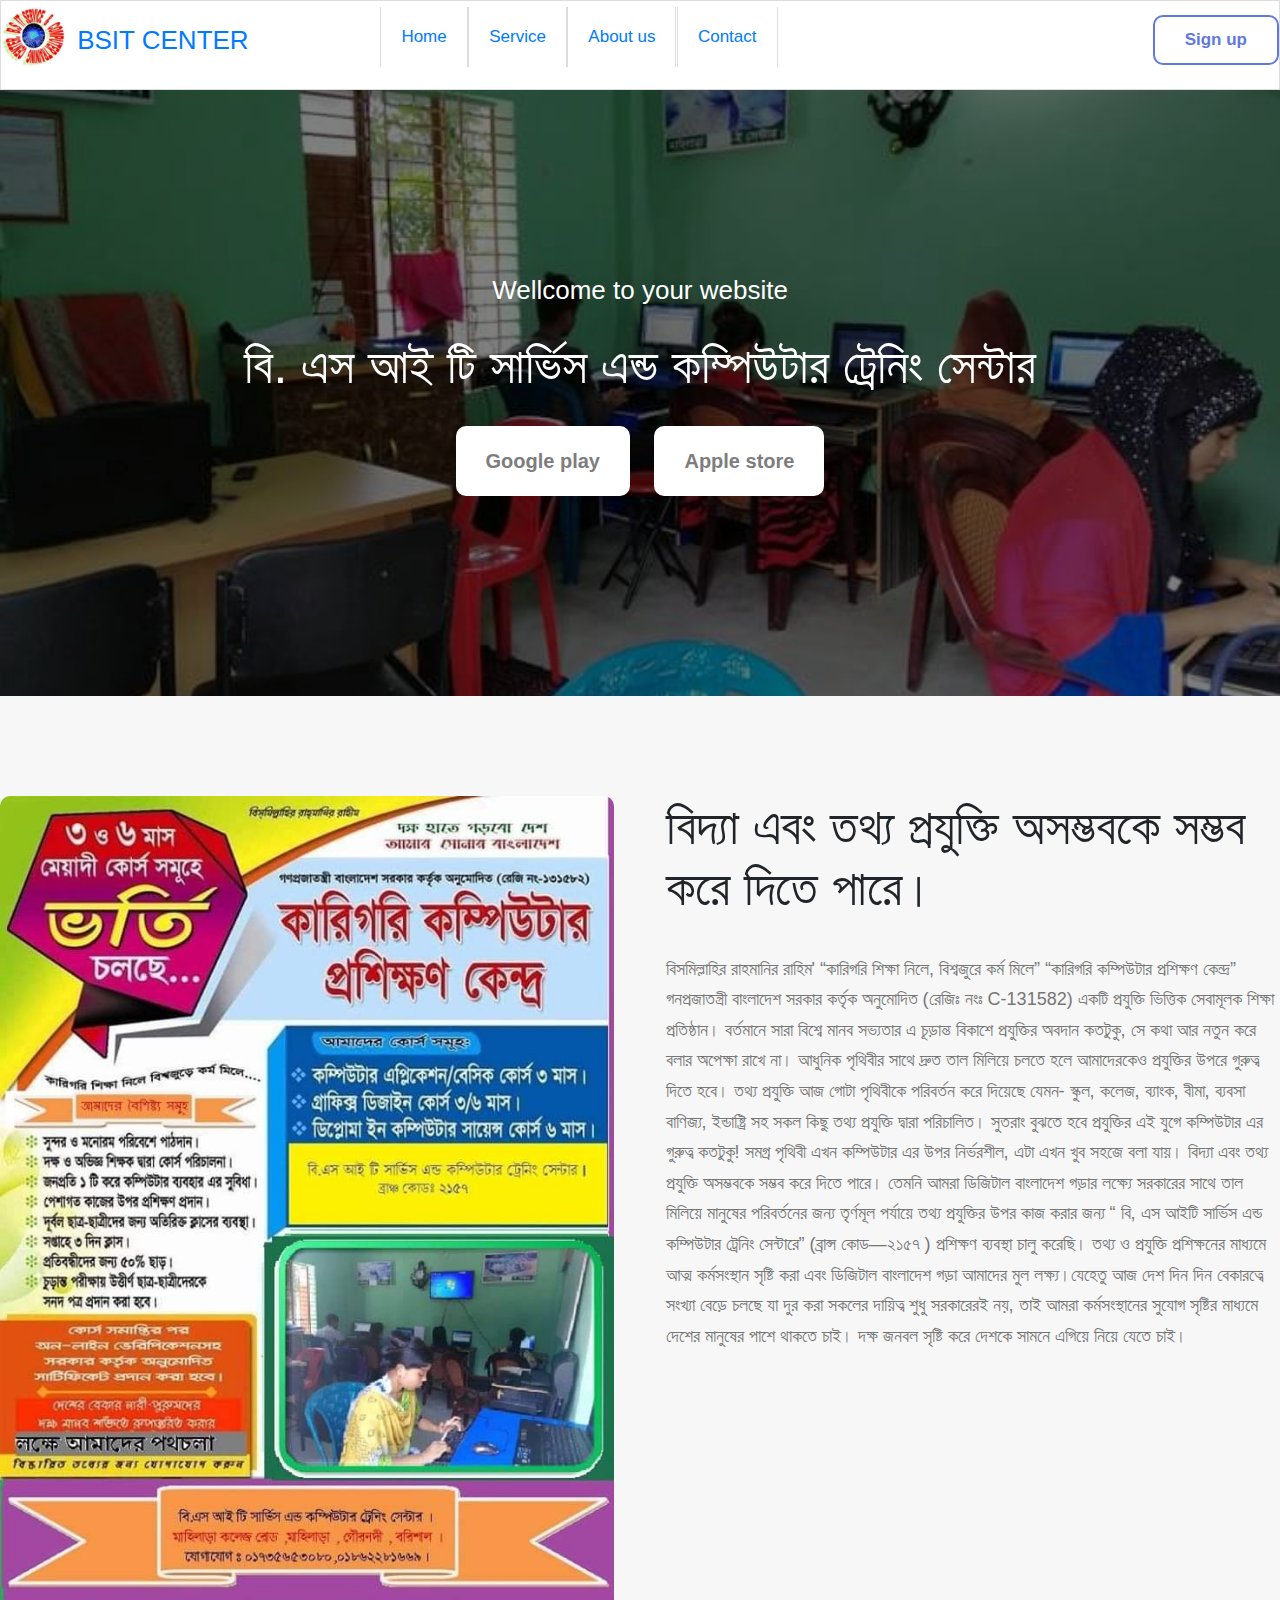
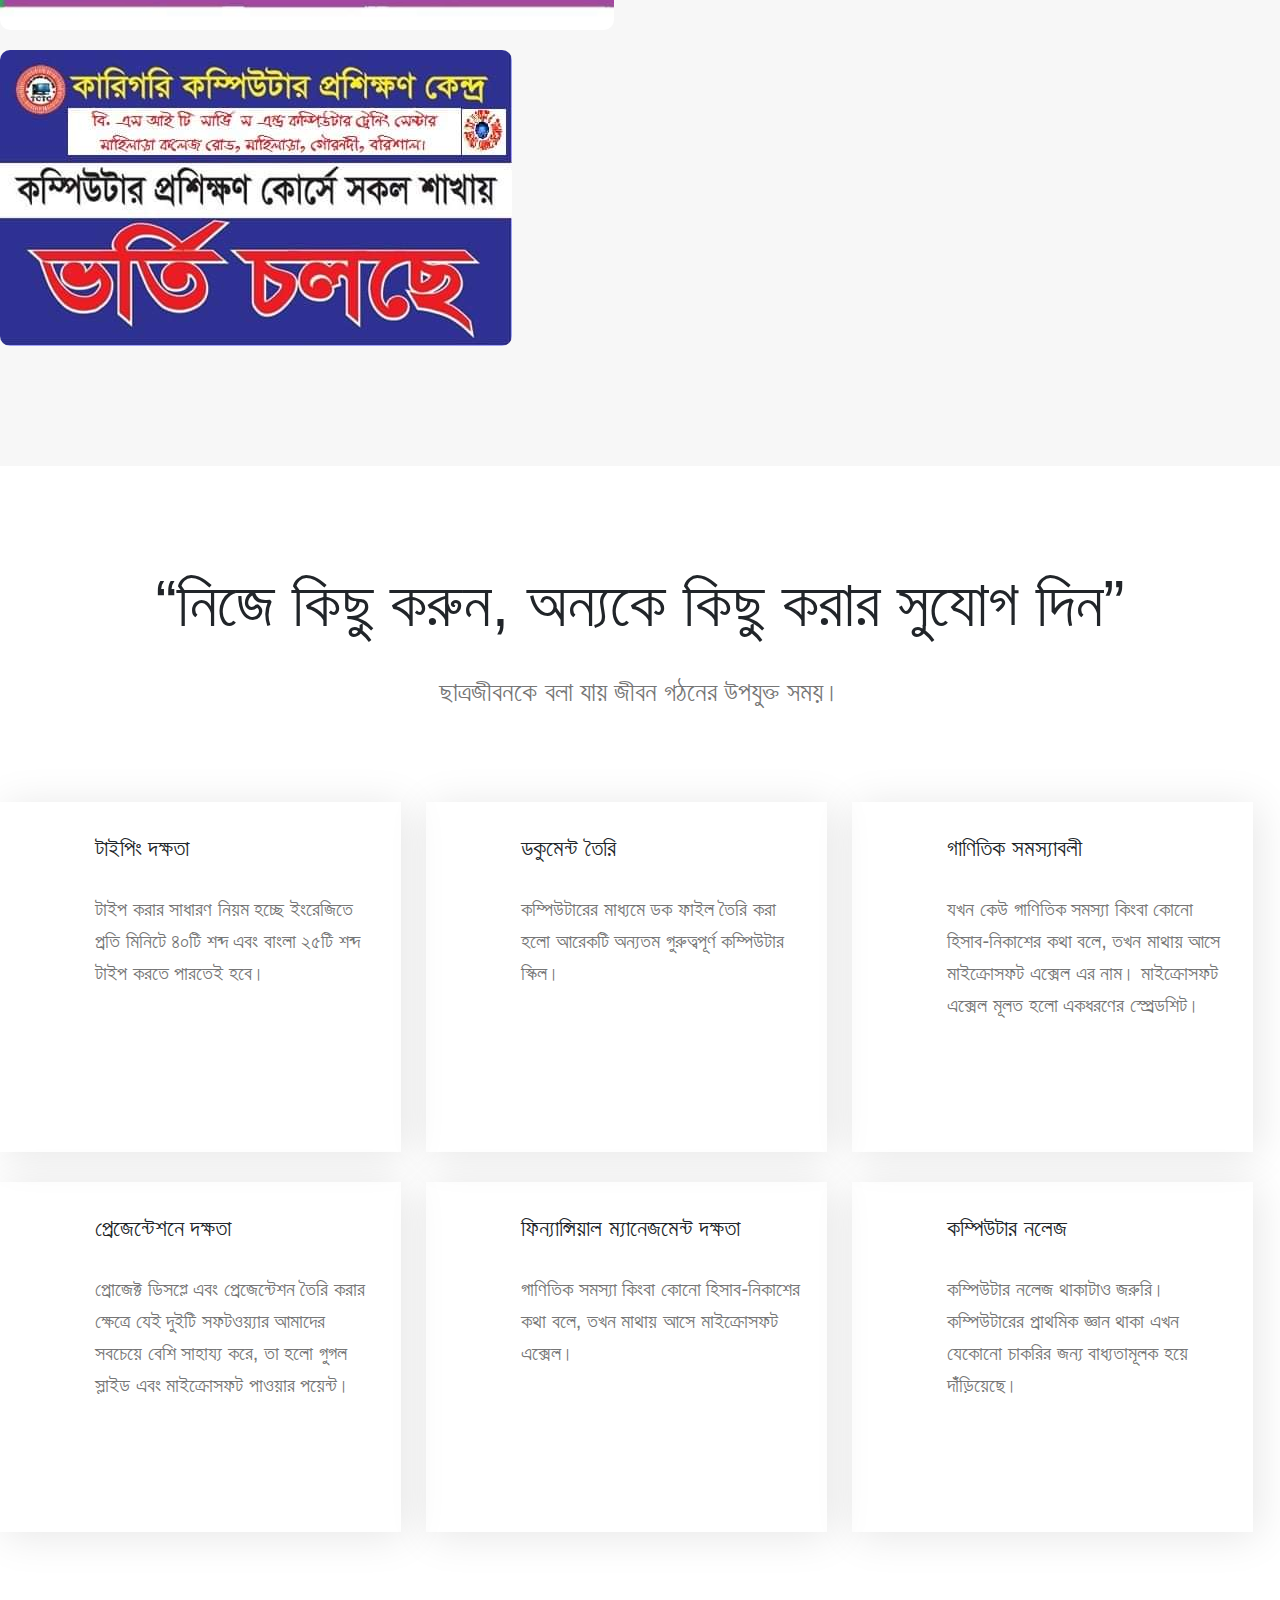
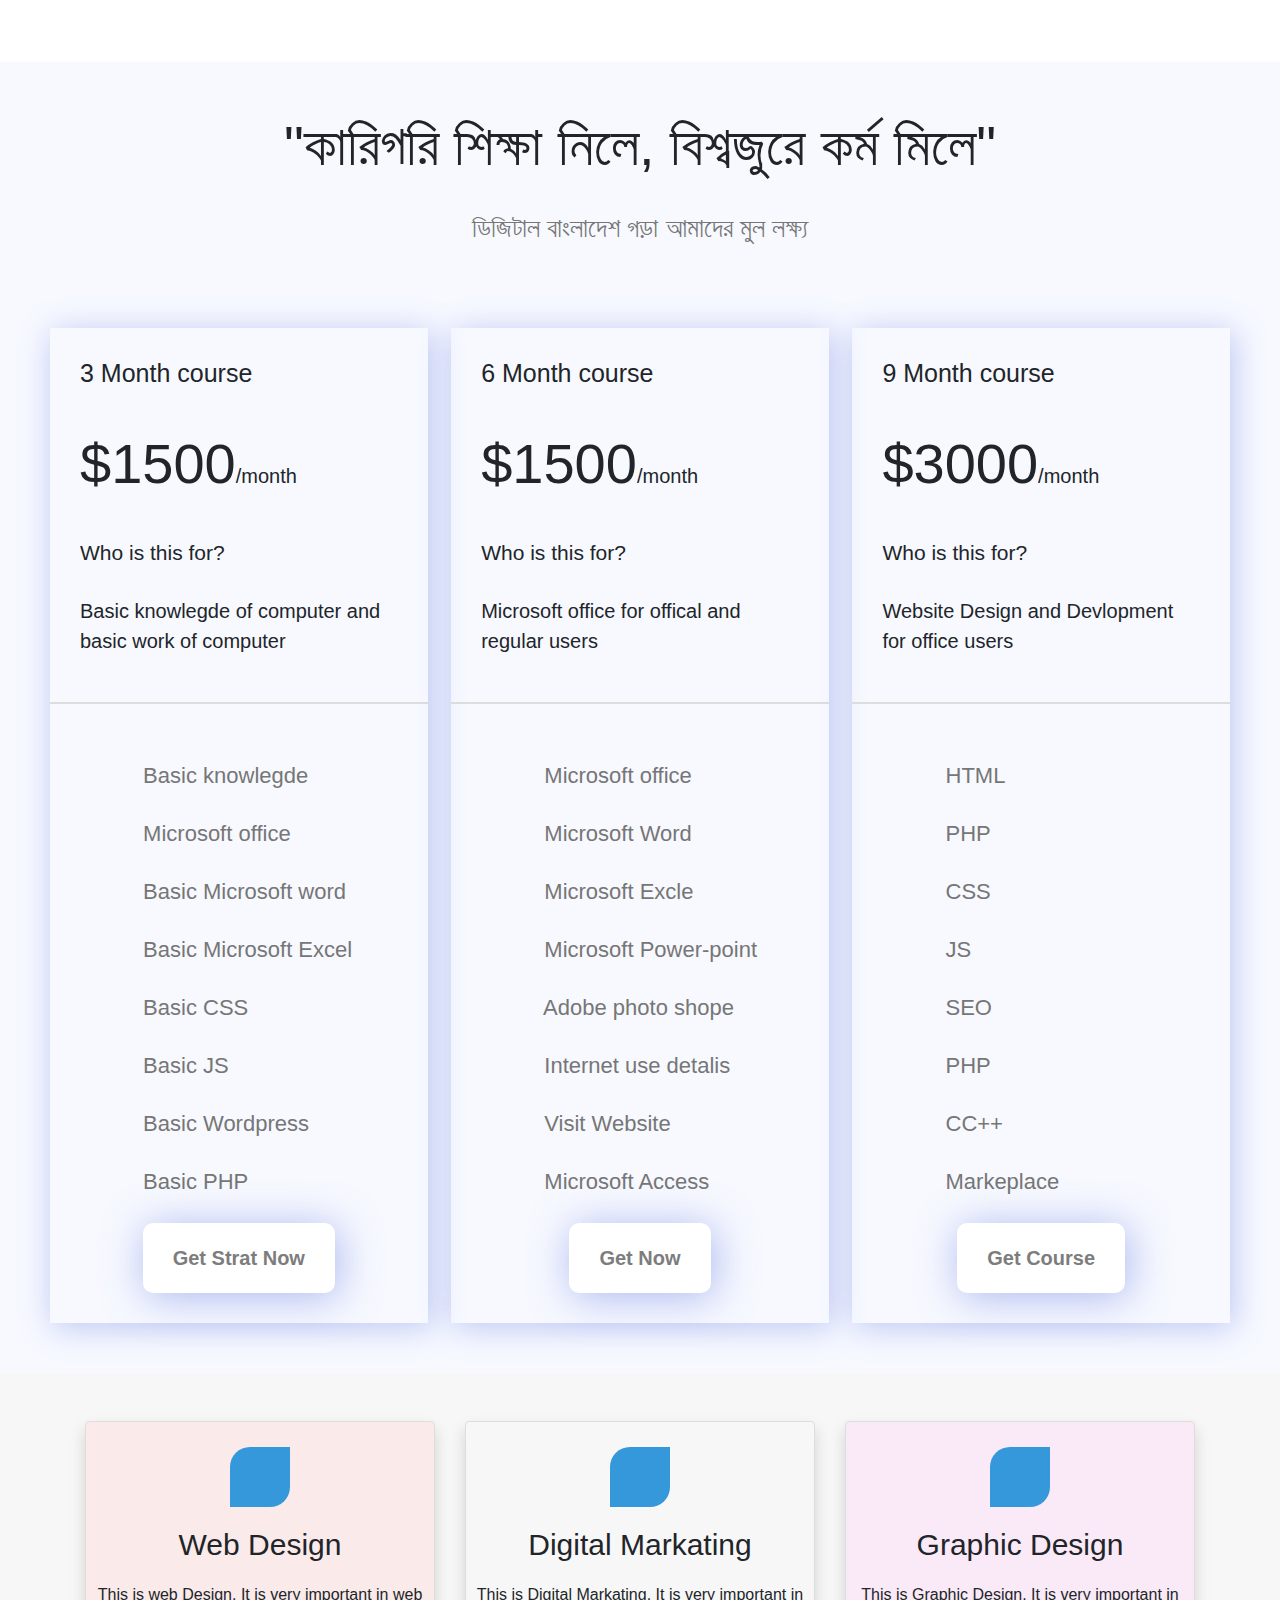
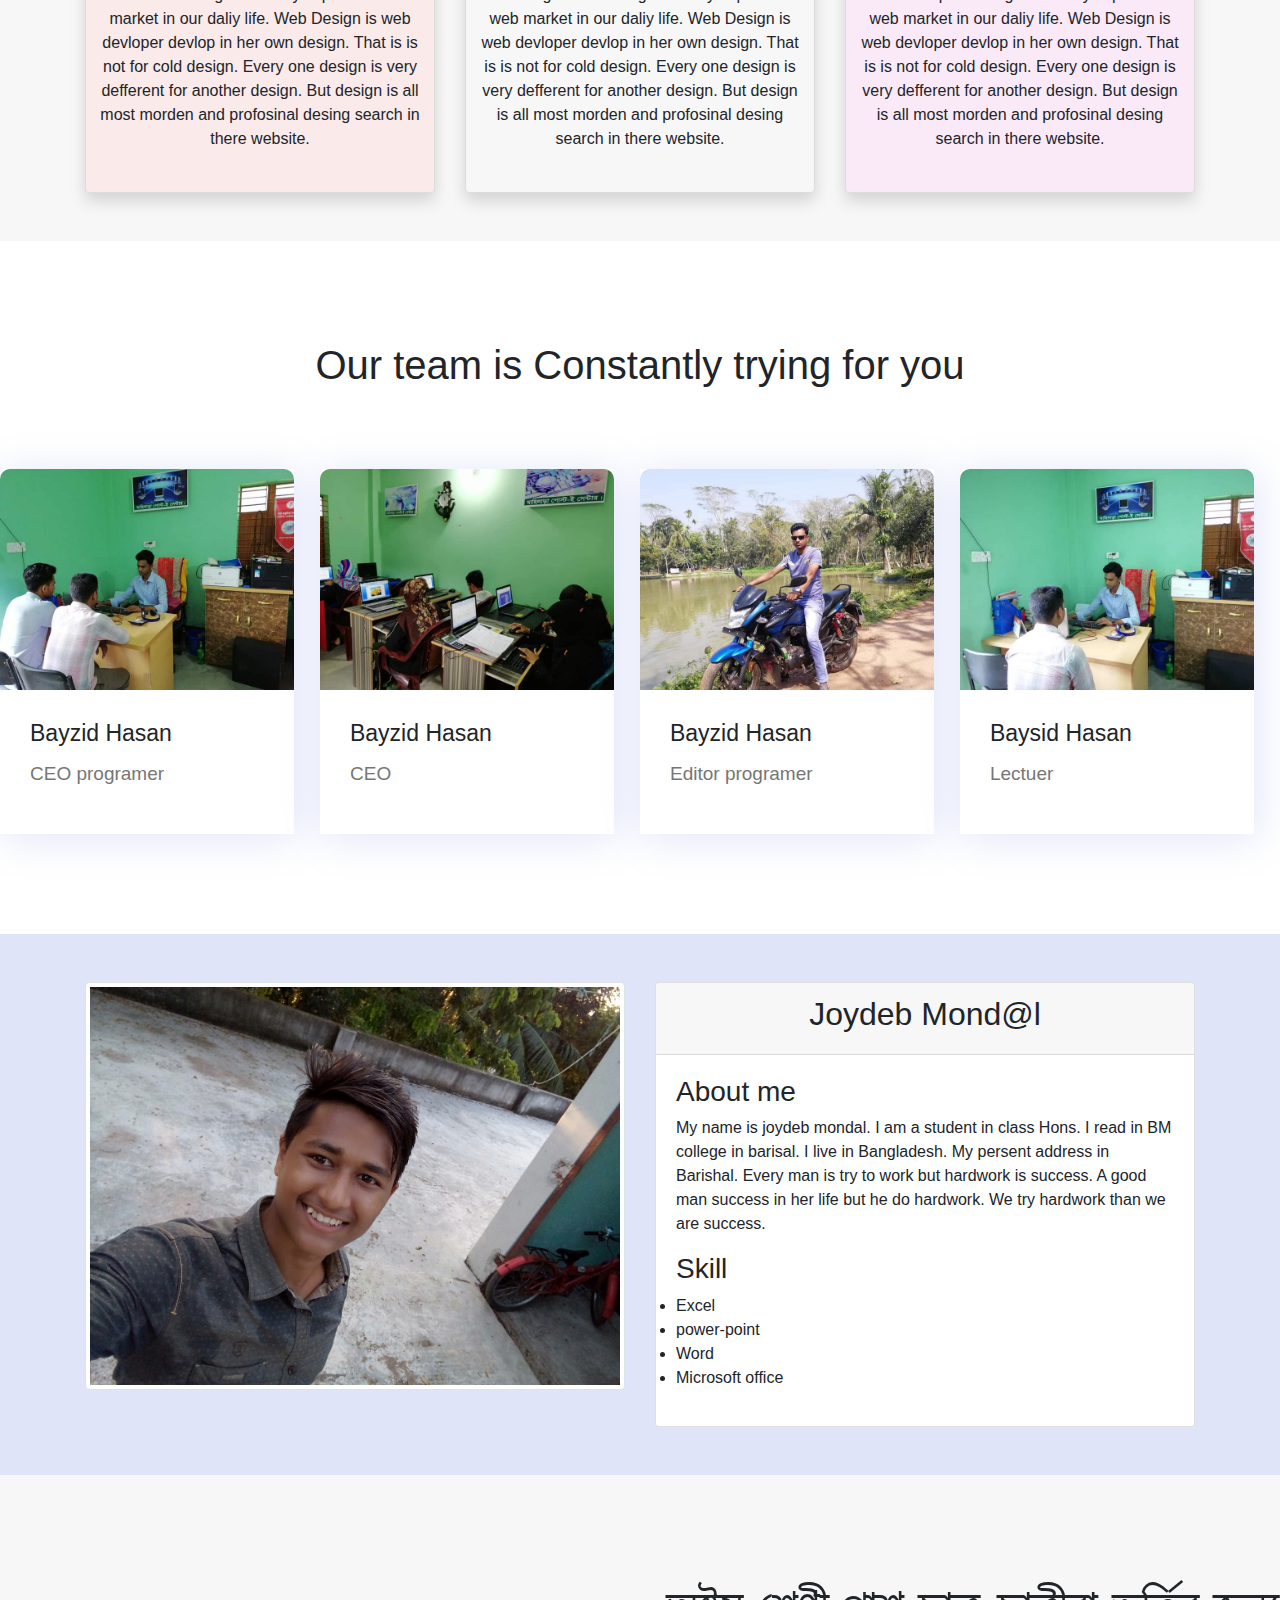
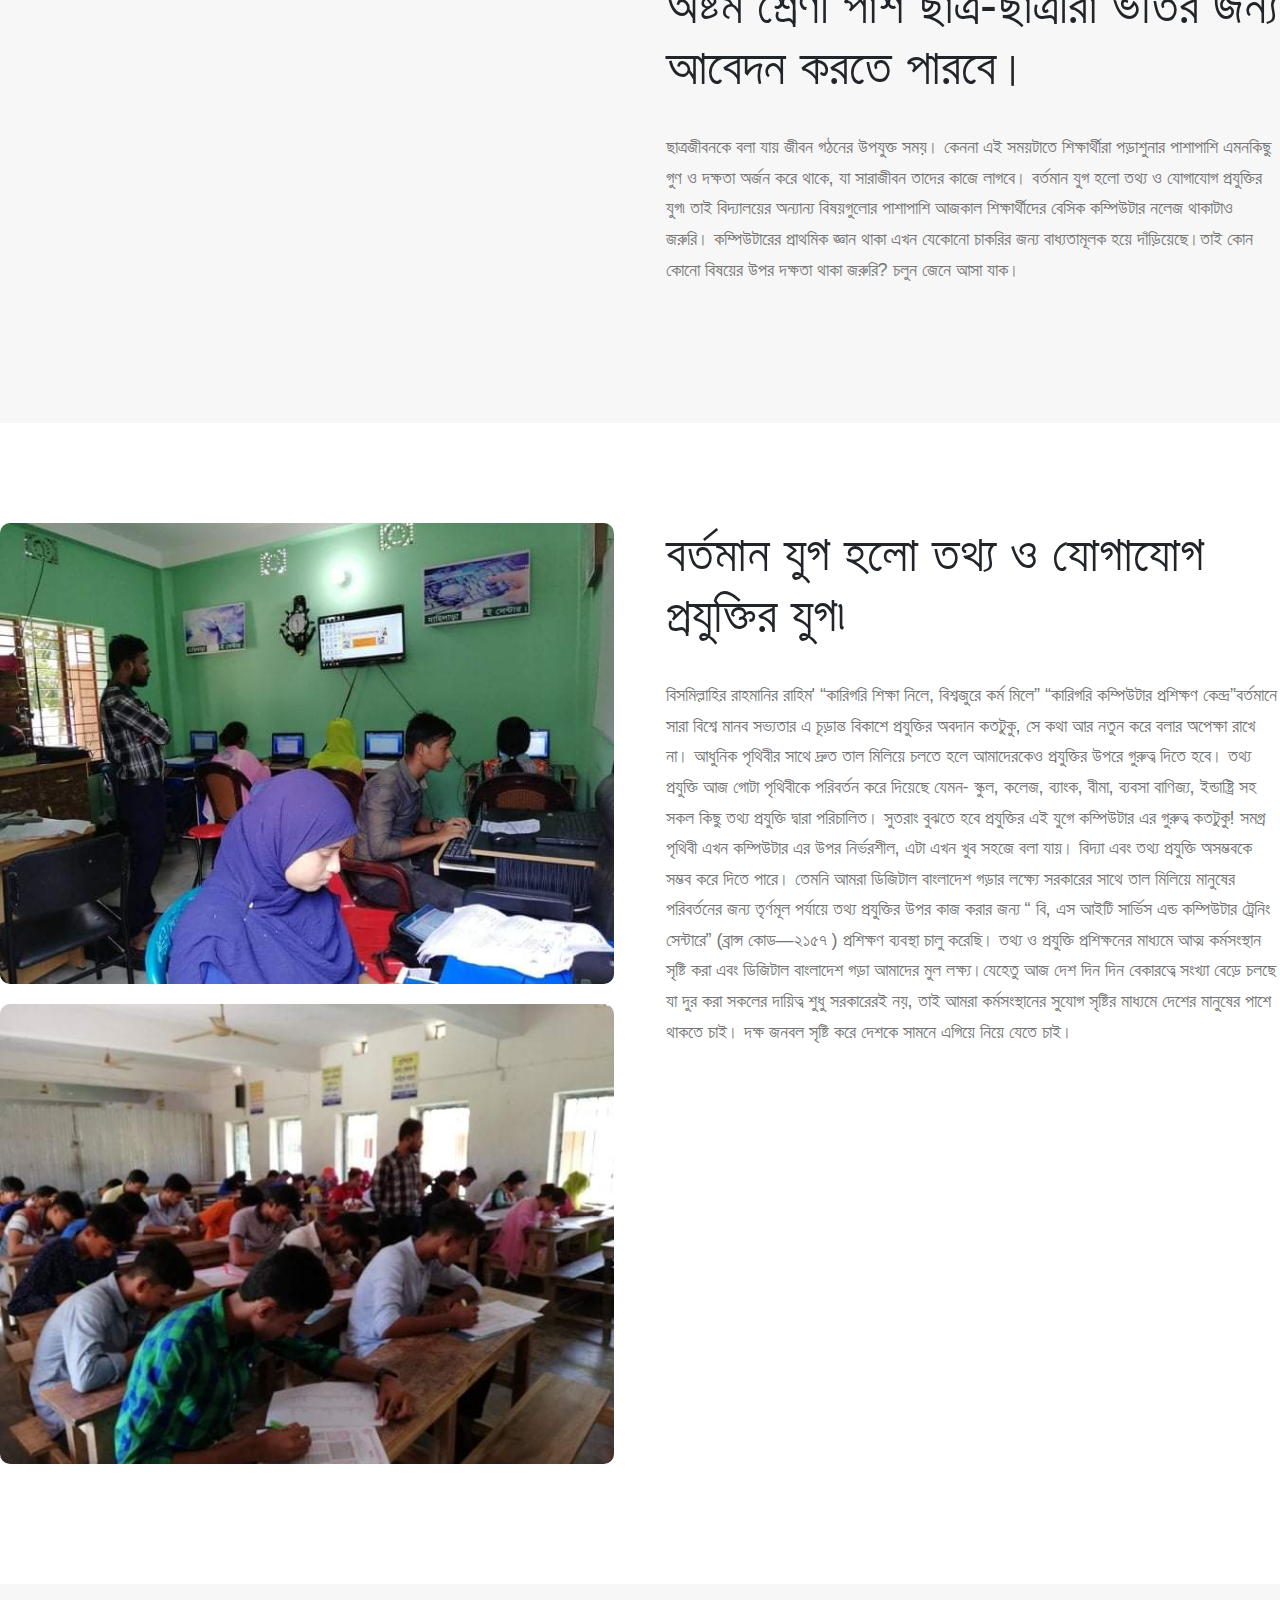
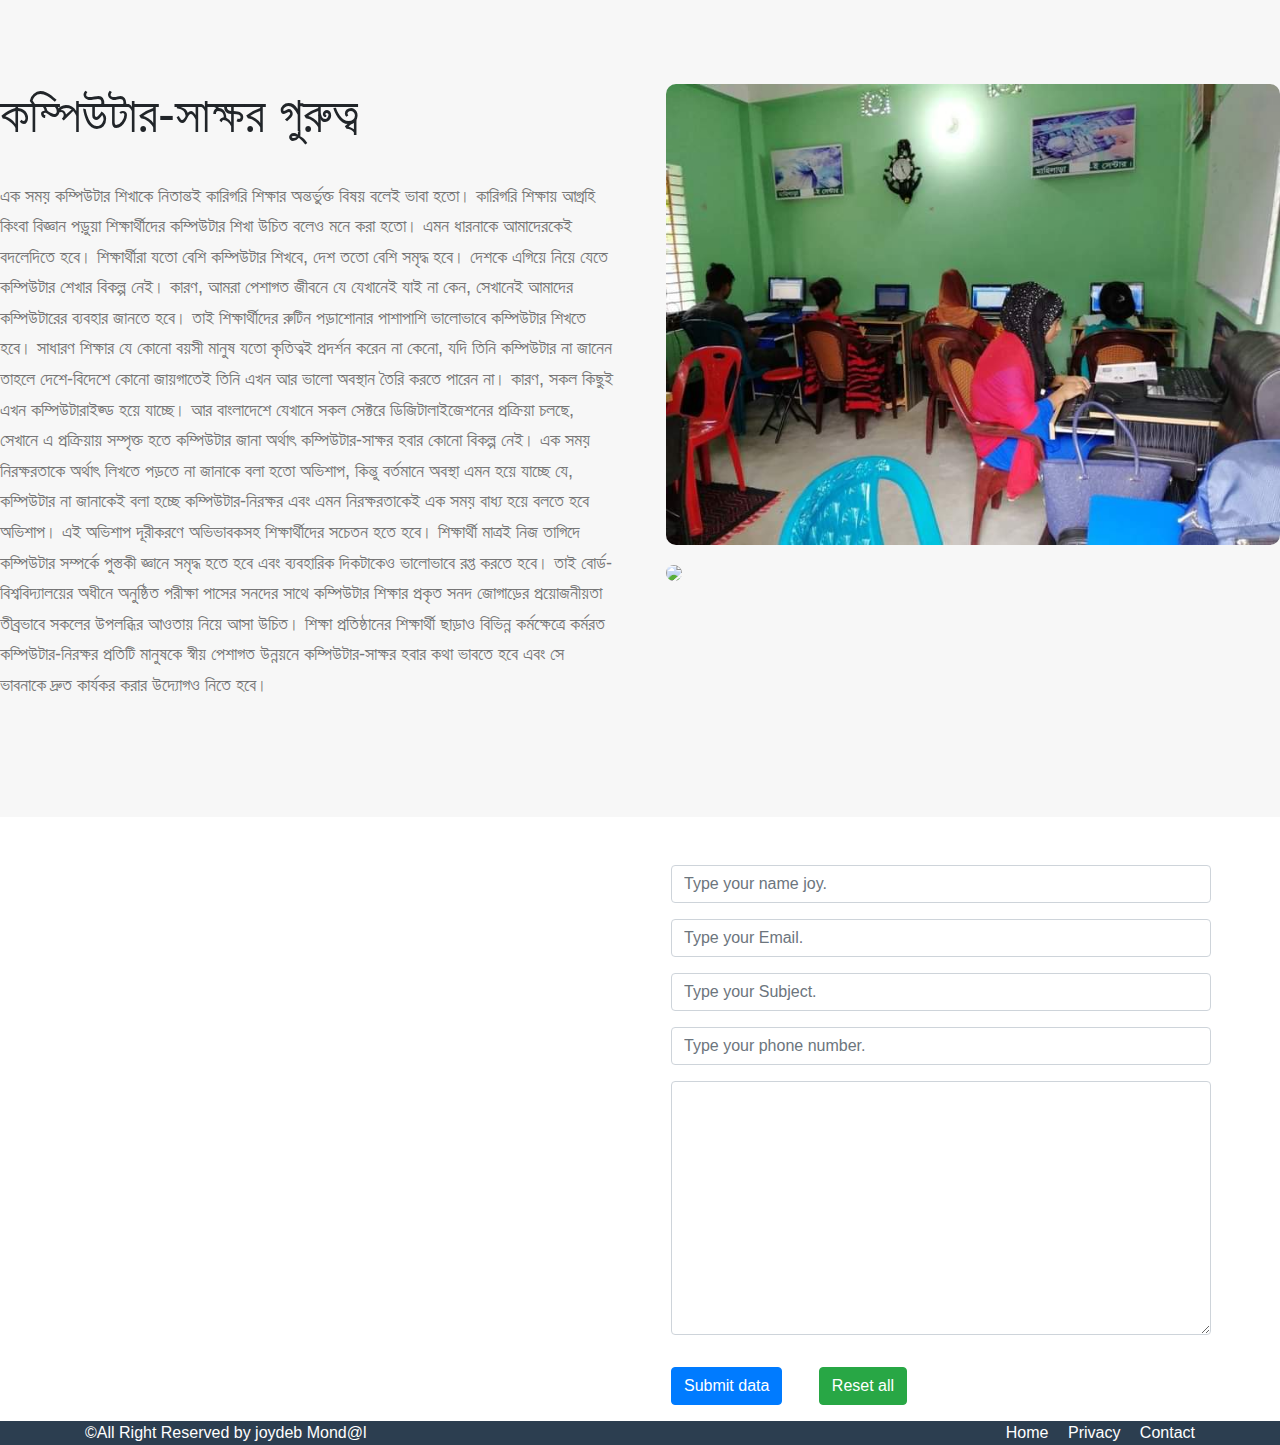
==== index.html @ 8ea5dabf "Add files via upload" ====
<!DOCTYPE html>
<html lang="en">
<head>
<meta charset="UTF-8">
<meta name="viewport" content="width=device-width, initial-scale=1.0">
<title>বি. এস আই টি সার্ভিস এন্ড কম্পিউটার ট্রেনিং সেন্টার</title>

<link rel="stylesheet" href="https://cdnjs.cloudflare.com/ajax/libs/font-awesome/5.14.0/css/all.min.css" integrity="sha512-1PKOgIY59xJ8Co8+NE6FZ+LOAZKjy+KY8iq0G4B3CyeY6wYHN3yt9PW0XpSriVlkMXe40PTKnXrLnZ9+fkDaog==" crossorigin="anonymous" />
<link rel="stylesheet" href="./bootstrap.css">
<link rel="stylesheet" href="./style.css">

</head>
<body>
<div class="header-section clear"> 
 <div class="mid-content"> 
 	<div class="header-logo left">
 		<a class="logo" href="#"> <img src="./logo.jpg"/>
 		 <span> BSIT CENTER</span>
 		 </a>
 		
 	</div>
 	<div class="header-menu left">
 	<div class="primary-menu"> 
 		<ul> 
 			<li><a href="#">Home <i class="fas fa-sort-down"></i> </a>
 				<ul>  
 				<li><a href="#service"> Microsoft office</a></li>
 				<li><a href="#service"> Adobe photo Shop</a></li>
 				<li><a href="#"> </a></li>
 				<li><a href="#"> </a></li>
 				</ul>
 			</li>
 			<li><a href="#service"> Service <i class="fas fa-sort-down"></i> </a>
 				<ul>  
 					<li><a href="#course"> Computer 3 month Course </a></li>
 					<li><a href="#course"> Computer 6 month course </a></li>
 					<li><a href="#">  </a></li>
 					<li><a href="#">  </a></li>
 				</ul>
 			</li>
 			<li><a href="#about"> About us <i class="fas fa-sort-down"></i> </a>
 				<ul>  
 				<li><a href="#best"> Microsoft</a></li>
 				<li><a href="#best"> Word </a></li>
 				<li><a href="#best"> Excle</a></li>
 				<li><a href="#best"> Power-point</a></li>
 				</ul>
 			</li>
 			<li><a href="#"> Contact <i class="fas fa-sort-down"></i> </a>
 				<ul>  
 				<li><a href="#footer"> Facebook page</a></li>
 				<li><a href="#footer"> Youtube</a></li>
 				<li><a href="#"> </a></li>
 				<li><a href="#"> </a></li>
 				</ul>
 			</li>
 		</ul>
 	</div>
 	</div>
 	<div class="header-button left">
 		<a class="header-btn" href="#"> Sign up </a>
 	</div>
 </div>
</div>

<div class="banner-section"> 
	<div class="mid-content"> 
		<div class="banner-content text-center"> 
			<h3> Wellcome to your website </h3>
			<h2> বি. এস আই টি সার্ভিস এন্ড কম্পিউটার ট্রেনিং সেন্টার</h2>
			<a class="default-btn" href="#"> <i class="fab fa-android"></i>  Google play </a>
			<a class="default-btn" href="#"> <i class="fas fa-apple-alt"></i> Apple store </a>
			
		</div>
	</div>
</div>

<div class="banner-bottom clear">
	<div class="mid-content"> 
		<div class="video-left left">
		<div class="b-best-img"> 
		<img src="./b-best-1.jpg"> 
		<img src="./b-best-2.jpg"> 
		
		</div>
		 
		</div>
		<div class="video-content-right right"> 
		<h3> বিদ্যা এবং তথ্য প্রযুক্তি অসম্ভবকে সম্ভব করে দিতে পারে। </h3>
		<P> বিসমিল্লাহির রাহমানির রাহিম'
		
		“কারিগরি শিক্ষা নিলে, বিশ্বজুরে কর্ম মিলে”
		“কারিগরি কম্পিউটার প্রশিক্ষণ কেন্দ্র”
		গনপ্রজাতন্ত্রী বাংলাদেশ সরকার কর্তৃক অনুমোদিত (রেজিঃ নংঃ C-131582) একটি প্রযুক্তি ভিত্তিক সেবামূলক শিক্ষা প্রতিষ্ঠান। বর্তমানে সারা বিশ্বে মানব সভ্যতার এ চূড়ান্ত বিকাশে প্রযুক্তির অবদান কতটুকু, সে কথা আর নতুন করে বলার অপেক্ষা রাখে না। আধুনিক পৃথিবীর সাথে দ্রুত তাল মিলিয়ে চলতে হলে আমাদেরকেও প্রযুক্তির উপরে গুরুত্ব দিতে হবে। তথ্য প্রযুক্তি আজ গোটা পৃথিবীকে পরিবর্তন করে দিয়েছে যেমন- স্কুল, কলেজ, ব্যাংক, বীমা, ব্যবসা বাণিজ্য, ইন্ডাষ্ট্রি সহ সকল কিছু তথ্য প্রযুক্তি দ্বারা পরিচালিত। সুতরাং বুঝতে হবে প্রযুক্তির এই যুগে কম্পিউটার এর গুরুত্ব কতটুকু! সমগ্র পৃথিবী এখন কম্পিউটার এর উপর নির্ভরশীল, এটা এখন খুব সহজে বলা যায়। বিদ্যা এবং তথ্য প্রযুক্তি অসম্ভবকে সম্ভব করে দিতে পারে। তেমনি আমরা ডিজিটাল বাংলাদেশ গড়ার লক্ষ্যে সরকারের সাথে তাল মিলিয়ে মানুষের পরিবর্তনের জন্য তৃর্ণমূল পর্যায়ে তথ্য প্রযুক্তির উপর কাজ করার জন্য “ বি, এস আইটি সার্ভিস এন্ড কম্পিউটার ট্রেনিং সেন্টারে” (ব্রান্স কোড—২১৫৭ ) প্রশিক্ষণ ব্যবস্থা চালু করেছি।
		তথ্য ও প্রযুক্তি প্রশিক্ষনের মাধ্যমে আত্ম কর্মসংস্থান সৃষ্টি করা এবং ডিজিটাল বাংলাদেশ গড়া আমাদের মুল লক্ষ্য।যেহেতু আজ দেশ দিন দিন বেকারত্বে সংখ্যা বেড়ে চলছে যা দুর করা সকলের দায়িত্ব শুধু সরকারেরই নয়, তাই আমরা কর্মসংস্থানের সুযোগ সৃষ্টির মাধ্যমে দেশের মানুষের পাশে থাকতে চাই। দক্ষ জনবল সৃষ্টি করে দেশকে সামনে এগিয়ে নিয়ে যেতে চাই।
		
		</P>
		</div> 
	</div>
</div>

<div class="service-section" id="best"> 
	<div class="mid-content"> 
		<div class="section-title text-center"> 
			<h1> “নিজে কিছু করুন, অন্যকে কিছু করার সুযোগ দিন” </h1>
			<p> ছাত্রজীবনকে বলা যায় জীবন গঠনের উপযুক্ত সময়। </p>
		</div>
		<div class="services-items clear">
		
			<div class="service-box left"> 
			<div class="s-icon"> 
			 <span><i class="fa fa-laptop" aria-hidden="true"></i></span>
			</div>
			<div class="s-content"> 
			<h3> টাইপিং দক্ষতা </h3>
			<p>টাইপ করার সাধারণ নিয়ম হচ্ছে ইংরেজিতে প্রতি মিনিটে ৪০টি শব্দ এবং বাংলা ২৫টি শব্দ টাইপ করতে পারতেই হবে।</p>
			</div>
			</div>
			
			<div class="service-box left"> 
			<div class="s-icon"> 
			<span><i class="fas fa-laptop-medical"></i></span>
			</div>
			<div class="s-content"> 
			<h3> ডকুমেন্ট তৈরি </h3>
			<p>কম্পিউটারের মাধ্যমে ডক ফাইল তৈরি করা হলো  আরেকটি অন্যতম গুরুত্বপূর্ণ কম্পিউটার স্কিল।</p>
			</div>
			</div>
			
			<div class="service-box left"> 
			<div class="s-icon"> 
			<span><i class="fa fa-laptop" aria-hidden="true"></i></span>
			</div>
			<div class="s-content"> 
			<h3> গাণিতিক সমস্যাবলী </h3>
			<p>যখন কেউ গাণিতিক সমস্যা কিংবা কোনো হিসাব-নিকাশের কথা বলে, তখন মাথায় আসে মাইক্রোসফট এক্সেল এর নাম। মাইক্রোসফট এক্সেল মূলত হলো একধরণের স্প্রেডশিট।</p>
			</div>
			</div>
			
			<div class="service-box left"> 
			<div class="s-icon"> 
			<span><i class="fas fa-laptop-medical"></i></span>
			</div>
			<div class="s-content"> 
			<h3> প্রেজেন্টেশনে দক্ষতা </h3>
			<p>প্রোজেক্ট ডিসপ্লে এবং প্রেজেন্টেশন তৈরি করার ক্ষেত্রে যেই দুইটি সফটওয়্যার আমাদের সবচেয়ে বেশি সাহায্য করে, তা হলো গুগল স্লাইড এবং মাইক্রোসফট পাওয়ার পয়েন্ট।</p>
			</div>
			</div>
			
			<div class="service-box left"> 
			<div class="s-icon"> 
			<span><i class="fa fa-laptop" aria-hidden="true"></i></span>
			</div>
			<div class="s-content"> 
			<h3>  ফিন্যান্সিয়াল ম্যানেজমেন্ট দক্ষতা</h3>
			<p>গাণিতিক সমস্যা কিংবা কোনো হিসাব-নিকাশের কথা বলে, তখন মাথায় আসে মাইক্রোসফট এক্সেল।</p>
			</div>
			</div>
			
			<div class="service-box left"> 
			<div class="s-icon"> 
			<span><i class="fas fa-laptop-medical"></i></span>
			</div>
			<div class="s-content"> 
			<h3> কম্পিউটার নলেজ </h3>
			<p>কম্পিউটার নলেজ থাকাটাও জরুরি। কম্পিউটারের প্রাথমিক জ্ঞান থাকা এখন যেকোনো চাকরির জন্য বাধ্যতামূলক হয়ে দাঁড়িয়েছে।</p>
			</div>
			</div>
			
			
		</div>
	</div>
</div>
<div class="pricing-table-section" id="course"> 
<div class="mid-content"> 
	 	<div class="section-title text-center"> 
	 	<h2> "কারিগরি শিক্ষা নিলে, বিশ্বজুরে কর্ম মিলে" </h2>
	 	<p> ডিজিটাল বাংলাদেশ গড়া আমাদের মুল লক্ষ্য </p>
	 	</div>
	 	<div class="pricing-tables clear"> 
	 	
	 	<div class="pricing-tables-item left"> 
	 		<div class="p-heading"> 
	 			<h4> 3 Month course </h4>
	 			<h1> $1500<span>/month</span></h1>
	 			<h5> Who is this for? </h5>
	 			<p> Basic knowlegde of computer and basic work of computer</p>
	 		</div>
	 		<div class="p-content"> 
	 			<ul> 
	 				<li> <span><i class="fa fa-check"></i></span> Basic knowlegde </li>
	 				<li> <span><i class="fa fa-check"></i></span> Microsoft office </li>
	 				<li> <span><i class="fa fa-check"></i></span> Basic Microsoft word </li>
	 				<li> <span><i class="fa fa-check"></i></span> Basic Microsoft Excel </li>
	 				<li> <span><i class="fa fa-times"></i></span> Basic CSS </li>
	 				<li> <span><i class="fa fa-times"></i></span> Basic JS </li>
	 				<li> <span><i class="fa fa-times"></i></span> Basic Wordpress </li>
	 				<li> <span><i class="fa fa-times"></i></span> Basic PHP </li>
	 			</ul>
	 			<div class="p-button text-center"> 
	 				<a href="#" class="default-btn"> Get Strat Now</a>
	 			</div>
	 			
	 		</div>
	 	</div>
		
		<div class="pricing-tables-item left"> 
		<div class="p-heading"> 
		<h4> 6 Month course </h4>
		<h1> $1500<span>/month</span></h1>
		<h5> Who is this for? </h5>
		<p> Microsoft office for offical and regular users</p>
		</div>
		<div class="p-content"> 
		<ul> 
		<li> <span><i class="fa fa-check"></i></span> Microsoft office </li>
		<li> <span><i class="fa fa-check"></i></span> Microsoft Word</li>
		<li> <span><i class="fa fa-check"></i></span> Microsoft Excle </li>
		<li> <span><i class="fa fa-check"></i></span> Microsoft Power-point </li>
		<li> <span><i class="fa fa-times"></i></span> Adobe photo shope</li>
		<li> <span><i class="fa fa-check"></i></span> Internet use detalis </li>
		<li> <span><i class="fa fa-check"></i></span> Visit Website </li>
		<li> <span><i class="fa fa-check"></i></span> Microsoft Access</li>
		</ul>
		<div class="p-button text-center"> 
		<a href="#" class="default-btn"> Get Now</a>
		</div>
		
		</div>
		</div>
		
		
		<div class="pricing-tables-item left"> 
		<div class="p-heading"> 
		<h4> 9 Month course </h4>
		<h1> $3000<span>/month</span></h1>
		<h5> Who is this for? </h5>
		<p> Website Design and Devlopment for office users</p>
		</div>
		<div class="p-content"> 
		<ul> 
		<li> <span><i class="fa fa-check"></i></span> HTML </li>
		<li> <span><i class="fa fa-times"></i></span> PHP </li>
		<li> <span><i class="fa fa-check"></i></span> CSS  </li>
		<li> <span><i class="fa fa-check"></i></span> JS </li>
		<li> <span><i class="fa fa-check"></i></span> SEO</li>
		<li> <span><i class="fa fa-times"></i></span> PHP</li>
		<li> <span><i class="fa fa-times"></i></span> CC++ </li>
		<li> <span><i class="fa fa-check"></i></span> Markeplace </li>
		</ul>
		<div class="p-button text-center"> 
		<a href="#" class="default-btn"> Get Course</a>
		</div>
		
		</div>
		</div>
	 	
	 	
	 	
	 	</div>
</div>
</div>


<!--/*bootstrap html*/-->


<div class="service pt-5 pb-5" id="service"> 
	<div class="container">
		<div class="row"> 
			<div class="col-md-4 text-center " >
				<div class="card service-item shadow"style="background:#faeaea;">
				<span> <i class="fas fa-bolt"></i> </span>
				<h3> Web Design </h3>
				<p> This is web Design. It is very important in web market 
				in our daliy life. Web Design is web devloper devlop in 
				her own design. That is is not for cold design. Every one 
				design is very defferent for another design. But design is 
				all most morden and profosinal desing search in there website.
				</p> </div>
				
			 </div>
			<div class="col-md-4  text-center" > 
				<div class="card service-item shadow "style="background:#f7f7f7;"> 
				<span> <i class="fas fa-bolt"> </i> </span>
				<h3> Digital Markating </h3>
				<p> This is Digital Markating. It is very important in web market 
				in our daliy life. Web Design is web devloper devlop in 
				her own design. That is is not for cold design. Every one 
				design is very defferent for another design. But design is 
				all most morden and profosinal desing search in there website.
				</p></div>
			
			</div>
			<div class="col-md-4  text-center"> 
				<div class="card service-item shadow"style="background:#faeaf7"> 
				<span> <i class="fas fa-bolt"> </i> </span>
				<h3> Graphic Design </h3>
				<p> This is Graphic Design. It is very important in web market 
				in our daliy life. Web Design is web devloper devlop in 
				her own design. That is is not for cold design. Every one 
				design is very defferent for another design. But design is 
				all most morden and profosinal desing search in there website.
				</p> </div>
			
			</div>
		</div>
	</div>
</div>


<div class="team-section" id="about"> 
	<div class="mid-content"> 
	
	<div class="section-title text-center"> 
	<h2> Our team is Constantly trying for you  </h2>
	</div>
	
	 	<div class="team-members clear">
	 	
	 		<div class="member left"> 
	 			<img src="./sir-01.jpg"> 
	 			<div class="member-bio">
	 				<h4> Bayzid Hasan </h4>
	 				<p> CEO programer</p> 
	 			</div>
	 		</div>
	 		<div class="member left"> 
	 			<img src="./class-2.jpg"> 
	 			<div class="member-bio">
	 				<h4> Bayzid Hasan </h4>
	 				<p> CEO</p> 
	 			</div>
	 		</div>
	 		<div class="member left"> 
	 			<img src="./banner-1.jpg"> 
	 			<div class="member-bio">
	 				<h4> Bayzid Hasan </h4>
	 				<p> Editor programer</p> 
	 			</div>
	 		</div>
	 		
	 		<div class="member left"> 
	 			<img src="./sir-2.jpg"> 
	 			<div class="member-bio">
	 				<h4> Baysid Hasan </h4>
	 				<p> Lectuer </p> 
	 			</div>
	 		</div>
	 		



	 	</div>
	
	
	 	</div>
</div>
<div class="joy p-5">
<div class="container"> 
	<div class="row"> 
		<div class="col-md-6"> 
			<img src="./joy.jpg" class="img-thumbnail">
		</div>		
		
		
		<div class="col-md-6"> 
			<div class="card"> 
				<div class="card-header text-center"><h2>Joydeb Mond@l</h2></div>
				<div class="card-body"> 
					<h3> About me </h3>
					<p> My name is joydeb mondal. I am a student in class Hons.
					I read in BM college in barisal. I live in Bangladesh.
					My persent address in Barishal. Every man is try to work but 
					hardwork is success. A good man success in her life but he do 
					hardwork. We try hardwork than we are success.
					</p>
					<h3> Skill </h3>
					<ul> 
						<li> Excel </li>
						<li> power-point </li>
						<li> Word </li>
						<li> Microsoft office </li>
					</ul>
				
				</div>
			</div>
		</div>
	</div>
</div>
</div>





<div class="banner-bottom clear">
 	<div class="mid-content"> 
 		<div class="video-left left">

 			<iframe width="100%" height="341" src="https://www.youtube.com/embed/7MnP25BL-wI"
 			frameborder="0" allow="accelerometer; autoplay; encrypted-media; gyroscope; picture-in-picture" allowfullscreen></iframe>  
 		</div>
 		<div class="video-content-right right"> 
 		<h3> অষ্টম শ্রেণী পাশ ছাত্র-ছাত্রীরা ভর্তির জন্য আবেদন করতে পারবে। </h3>
 		<P>ছাত্রজীবনকে বলা যায় জীবন গঠনের উপযুক্ত সময়। কেননা এই সময়টাতে শিক্ষার্থীরা পড়াশুনার পাশাপাশি এমনকিছু গুণ ও দক্ষতা অর্জন করে থাকে, যা সারাজীবন তাদের কাজে লাগবে। বর্তমান যুগ হলো তথ্য ও যোগাযোগ প্রযুক্তির যুগ৷
 		তাই বিদ্যালয়ের অন্যান্য বিষয়গুলোর পাশাপাশি আজকাল শিক্ষার্থীদের বেসিক কম্পিউটার নলেজ থাকাটাও জরুরি। কম্পিউটারের প্রাথমিক জ্ঞান থাকা এখন যেকোনো চাকরির জন্য বাধ্যতামূলক হয়ে দাঁড়িয়েছে।তাই কোন কোনো বিষয়ের উপর দক্ষতা থাকা জরুরি? চলুন জেনে আসা যাক।
 		
 		</P>
 		</div> 
 	</div>
 </div>


<div class="banner-bottom clear bg-white ">
	<div class="mid-content"> 
		<div class="video-left left">
		<div class="b-best-img"> 
		<img src="./exam-2.jpg"> 
		<img src="./exam-1.jpg"> 
		
		</div>
		 
		</div>
		<div class="video-content-right right "> 
		<h3> বর্তমান যুগ হলো তথ্য ও যোগাযোগ প্রযুক্তির যুগ৷ </h3>
		<P> বিসমিল্লাহির রাহমানির রাহিম'
		
		“কারিগরি শিক্ষা নিলে, বিশ্বজুরে কর্ম মিলে”
		“কারিগরি কম্পিউটার প্রশিক্ষণ কেন্দ্র”বর্তমানে সারা বিশ্বে মানব সভ্যতার এ চূড়ান্ত বিকাশে প্রযুক্তির অবদান কতটুকু, সে কথা আর নতুন করে বলার অপেক্ষা রাখে না। আধুনিক পৃথিবীর সাথে দ্রুত তাল মিলিয়ে চলতে হলে আমাদেরকেও প্রযুক্তির উপরে গুরুত্ব দিতে হবে। তথ্য প্রযুক্তি আজ গোটা পৃথিবীকে পরিবর্তন করে দিয়েছে যেমন- স্কুল, কলেজ, ব্যাংক, বীমা, ব্যবসা বাণিজ্য, ইন্ডাষ্ট্রি সহ সকল কিছু তথ্য প্রযুক্তি দ্বারা পরিচালিত। সুতরাং বুঝতে হবে প্রযুক্তির এই যুগে কম্পিউটার এর গুরুত্ব কতটুকু! সমগ্র পৃথিবী এখন কম্পিউটার এর উপর নির্ভরশীল, এটা এখন খুব সহজে বলা যায়। বিদ্যা এবং তথ্য প্রযুক্তি অসম্ভবকে সম্ভব করে দিতে পারে। তেমনি আমরা ডিজিটাল বাংলাদেশ গড়ার লক্ষ্যে সরকারের সাথে তাল মিলিয়ে মানুষের পরিবর্তনের জন্য তৃর্ণমূল পর্যায়ে তথ্য প্রযুক্তির উপর কাজ করার জন্য “ বি, এস আইটি সার্ভিস এন্ড কম্পিউটার ট্রেনিং সেন্টারে” (ব্রান্স কোড—২১৫৭ ) প্রশিক্ষণ ব্যবস্থা চালু করেছি।
		তথ্য ও প্রযুক্তি প্রশিক্ষনের মাধ্যমে আত্ম কর্মসংস্থান সৃষ্টি করা এবং ডিজিটাল বাংলাদেশ গড়া আমাদের মুল লক্ষ্য।যেহেতু আজ দেশ দিন দিন বেকারত্বে সংখ্যা বেড়ে চলছে যা দুর করা সকলের দায়িত্ব শুধু সরকারেরই নয়, তাই আমরা কর্মসংস্থানের সুযোগ সৃষ্টির মাধ্যমে দেশের মানুষের পাশে থাকতে চাই। দক্ষ জনবল সৃষ্টি করে দেশকে সামনে এগিয়ে নিয়ে যেতে চাই।
		
		</P>
		</div> 
	</div>
</div>


<div class="banner-bottom clear ">
	<div class="mid-content"> 
		<div class="video-left right">
		<div class="b-best-img"> 
		<img src="./exam-4.jpg"> 
		<img src="./exam-3.jpg"> 
		
		</div>
		 
		</div>
		<div class="video-content-right left "> 
		<h3> কম্পিউটার-সাক্ষর গুরুত্ব </h3>
		<P> এক সময় কম্পিউটার শিখাকে নিতান্তই কারিগরি শিক্ষার অন্তর্ভুক্ত বিষয় বলেই ভাবা হতো। কারিগরি শিক্ষায় আগ্রহি কিংবা বিজ্ঞান পড়ুয়া শিক্ষার্থীদের কম্পিউটার শিখা উচিত বলেও মনে করা হতো। এমন ধারনাকে আমাদেরকেই বদলেদিতে হবে।
		শিক্ষার্থীরা যতো বেশি কম্পিউটার শিখবে, দেশ ততো বেশি সমৃদ্ধ হবে। দেশকে এগিয়ে নিয়ে যেতে কম্পিউটার শেখার বিকল্প নেই। কারণ, আমরা পেশাগত জীবনে যে যেখানেই যাই না কেন, সেখানেই আমাদের কম্পিউটারের ব্যবহার জানতে হবে। তাই শিক্ষার্থীদের রুটিন পড়াশোনার পাশাপাশি ভালোভাবে কম্পিউটার শিখতে হবে।
		সাধারণ শিক্ষার যে কোনো বয়সী মানুষ যতো কৃতিত্বই প্রদর্শন করেন না কেনো, যদি তিনি কম্পিউটার না জানেন তাহলে দেশে-বিদেশে কোনো জায়গাতেই তিনি এখন আর ভালো অবস্থান তৈরি করতে পারেন না। কারণ, সকল কিছুই এখন কম্পিউটারাইজ্ড হয়ে যাচ্ছে। আর বাংলাদেশে যেখানে সকল সেক্টরে ডিজিটালাইজেশনের প্রক্রিয়া  চলছে, সেখানে এ প্রক্রিয়ায় সম্পৃক্ত হতে কম্পিউটার জানা অর্থাৎ কম্পিউটার-সাক্ষর হবার কোনো বিকল্প নেই।
		এক সময় নিরক্ষরতাকে অর্থাৎ লিখতে পড়তে না জানাকে বলা হতো অভিশাপ, কিন্তু বর্তমানে অবস্থা এমন হয়ে যাচ্ছে যে, কম্পিউটার না জানাকেই বলা হচ্ছে কম্পিউটার-নিরক্ষর এবং এমন নিরক্ষরতাকেই এক সময় বাধ্য হয়ে বলতে হবে অভিশাপ। এই অভিশাপ দূরীকরণে অভিভাবকসহ শিক্ষার্থীদের সচেতন হতে হবে। শিক্ষার্থী মাত্রই নিজ তাগিদে কম্পিউটার সম্পর্কে পুস্তকী জ্ঞানে সমৃদ্ধ হতে হবে এবং ব্যবহারিক দিকটাকেও ভালোভাবে রপ্ত করতে হবে।
		তাই বোর্ড-বিশ্ববিদ্যালয়ের অধীনে অনুষ্ঠিত পরীক্ষা পাসের সনদের সাথে কম্পিউটার শিক্ষার প্রকৃত সনদ জোগাড়ের প্রয়োজনীয়তা তীব্রভাবে সকলের উপলব্ধির আওতায় নিয়ে আসা উচিত। শিক্ষা প্রতিষ্ঠানের শিক্ষার্থী ছাড়াও বিভিন্ন কর্মক্ষেত্রে কর্মরত কম্পিউটার-নিরক্ষর প্রতিটি মানুষকে স্বীয় পেশাগত উন্নয়নে কম্পিউটার-সাক্ষর হবার কথা ভাবতে হবে এবং সে ভাবনাকে দ্রুত কার্যকর করার উদ্যোগও নিতে হবে।
		
		</P>
		</div> 
	</div>
</div>




<div classs="contact" id="contact"> 
 <div class="container"> 
  <div class="row">
   <div class="col-md-6"> 
   		<div class="google-map mt-5">
   		<iframe src="https://www.google.com/maps/embed?pb=!1m14!1m8!1m3!1d235576.53935125587!2d90.3538043!3d22.6953831!3m2!1i1024!2i768!4f13.1!3m3!1m2!1s0x37553407fbece487%3A0x5d069b9599d4414a!2sBarishal!5e0!3m2!1sen!2sbd!4v1599136818680!5m2!1sen!2sbd" width="100%" height="450" frameborder="0" style="border:0;" allowfullscreen="" aria-hidden="false" tabindex="0"></iframe>
   		</div>
    </div>
   <div class="col-md-6"> 
   	<div class="contact-form mt-5"> 
   	 <form action="#"> 
   	 	<input type="text" class="form-control m-3" placeholder="Type your name joy.">
   	 	<input type="email" class="form-control m-3 " placeholder="Type your Email.">
   	 	<input type="text" class="form-control m-3 " placeholder="Type your Subject.">
   	 	<input type="number" class="form-control m-3" placeholder="Type your phone number.">
   	 	<textarea name="" id="" cols="30" class="form-control m-3" rows="10"> </textarea>
   		<input type="submit" class="btn btn-primary m-3 " value="Submit data">
   	 	<input type="reset" class=" btn btn-success m-3" value="Reset all">
   	 </form>
   	</div>
   </div>
  </div>
 </div>
</div>





<div class="footer" id="footer"> 
 <div class="container"> 
  <div class="row"> 
  	<div class="col-md-5 text-white"> 
  		<p>&copy;All Right Reserved by joydeb Mond@l</p>
  	</div>
  	<div class="col-md-7 text-right"> 
  	 <a href="#"> Home</a>
  	 <a href="#"> Privacy</a>
  	 <a href="#"> Contact</a>
  	</div>
  </div>
 </div>
</div>	








</body>
</html>
---- style.css ----
/*dafult css*/

* {
    margin: 0;
    padding: 0;
}

.text-left {
    text-align: left;
}

.text-right {
    text-align: right;
}

.text-center {
    text-align: center;
}

.clear::after {
    content: "";
    display: block;
    clear: both;
}

.left {
    float: left;
}

.right {
    float: right;
}

img {
    max-width: 100%;
}

a {
    text-decoration: none!important;
}

.mid-content {
    max-width: 1300px;
    margin: auto;
}

/*begin main css*/

body,h1,h2,h3,h4,h5,h6,p,a,span {
font-family: ;
}

.header-section {
    background-color: #fff;
    border: 1px solid #ddd;
    padding: 6px 0;
    position: fixed;
    left: 0;
    top: 0;
    width: 100%;
    z-index: 99;
}

.header-logo {
    width: 30%;
}

.logo img {
    height: 60px;
    float: left;
    margin-right: 10px;
}

.logo span {
    display: inline-block;
    margin-top: 14px;
    font-size: 26px;
    font-weight: 500;
}

.header-menu {
    width: 56%;
}

.header-button {
    width: 14%;
    text-align: right;
}

.header-btn {
    border: 2px solid #6278df;
    display: inline-block;
    padding: 10px 30px;
    color: #6278df !important;
    font-size: 17px;
    font-weight: 600;
    margin-top: 8px;
    border-radius: 10px;
    transition: .4s;
}

.header-btn:hover {
    background: #6278df;
    color: #fff !important;
    transform: scale(1.5) rotate(360deg);
}

 
.primary-menu ul li {
    display: inline-block;
    margin-left: -4px;
    border-left: 1px solid #ddd;
}

.primary-menu ul li a {
    display: block;
    padding: 0 20px;
    font-size: 17px;
    line-height: 60px;
    border-right: 1px solid #ddd;
}

.primary-menu ul li:hover>a {
    background: #b7fdfd;
}

/*dropdown menu*/

.primary-menu ul li {
    position: relative;
}

.primary-menu ul li ul {
    border-top: 1px solid #ddd;
    position: absolute;
    left: 0;
    top: 100%;
    width: 300px;
    background: #fff;
    opacity: 0;
    visibility: hidden;
    transition: .4s;
    transform: scaleY(0);
    transform-origin: top center;
}

.primary-menu ul li ul li { 
    display: block;
    margin-left: 0;
}

.primary-menu ul li ul li a {
    diplay: inline-block;
    text-align: center;
    border-bottom: 1px solid #ddd;
}

.primary-menu ul li:hover ul {
    opacity: 1;
    visibility: visible;
    transform: scaleY(1);
}

.primary-menu ul li ul li a:hover {
    transform: scaleY(1.5);
}

/*banner css*/

.banner-section {
    background: url(./exam-7.jpg) no-repeat center center;
    padding: 200px 0;
    background-size: cover;
    color: #fff;
    position: relative;
    z-index: 9;
    margin-top: 75px;
}

.banner-section::after {
    content: "";
    position: absolute;
    left: 0;
    top: 0;
    height: 100%;
    width: 100%;
    background: rgba(0, 0, 0, .5);
    z-index: -1;
}

.banner-content {}

.banner-content h3 {
    font-size: 26px;
    font-weight: 400;
}

.banner-content h2 {
    font-size: 50px;
    margin: 30px 0;
}

.default-btn {
    color: #7d7d7d;
    padding: 20px 30px;
    background: #fff;
    display: inline-block;
    font-size: 20px;
    font-weight: 600;
    margin-left: 10px;
    margin-right: 10px;
    border-radius: 10px;
    transition: .4s;
}

.default-btn:hover {
    background: #6278df;
    color: #fff;
}

/*banner-section*/

.banner-bottom {
    background: #f7f7f7;
    padding: 100px 0;
}

.video-left {
    width: 48%
}
.video-left img{margin-bottom:20px;border-radius:10px;}


.video-content-right {
    width: 48%
}

.video-content-right h3 {
    font-size: 51px;
    font-weight: 400;
    margin-bottom: 35px;
}

.video-content-right p {
    color: #767676;
    font-size: 18px;
    line-height: 1.7em;
}

/* service-section */

.service-section {
    background: #fff;
    padding: 100px 0;
}

.section-title h1 {
    font-size: 64px;
    margin-bottom: 30px;
}

.section-title p {
    color: #767676;
    font-size: 26px;
}

/*service item*/

.services-items {
    margin-top: 90px;
}

.service-box {
    width: 31.3%;
    box-shadow: 4px 4px 40px 0 rgba(0, 0, 0, .1);
    margin-right: 2%;
    margin-bottom: 30px;
    padding: 25px;
    box-sizing: border-box;
}

.s-icon {
    width: 60px;
    float: left;
    min-height: 300px;
    font-size: 45px;
    color: #6278df;
    margin-right: 10px;
}

.s-content {
    margin-top: 8px;
}

.s-content h3 {
    font-size: 23px;
    font-weight: 500;
    margin-bottom: 30px;
}

.s-content p {
    color: #767676;
    font-size: 20px;
    line-height: 1.6em;
}
/*paricing table section*/
.pricing-table-section{background:#f7f9ff;padding:50px;}
.section-title h2{font-size:56px;font-weight:500;margin-bottom:30px;}
.pricing-tables{margin-top:80px;}
.pricing-tables-item{width:32%;margin-right:2%;backgroudn:white;
box-shadow:3px 4px 30px 0 rgba(98,120,223,.4);}
.pricing-tables-item:nth-child(3){margin-right:0;}
.p-heading{padding:30px;border-bottom:2px solid #ddd; transition:.4s;}
.p-content{padding:30px;}
.p-heading h4{font-size:25px;font-weight:500;}
.p-heading h1 {margin:42px 0;font-size:56px;}
.p-heading h1 span{font-size:20px;}
.p-heading h5 {font-size:21px;font-weight:500;margin-bottom:1.5em;}
.p-heading p{font-size:20px;line-height:1.5em;}
.p-content ul{list-style:none;}
.p-content ul li{margin:25px 0;color:#767676;font-size:22px;}
.p-button .default-btn{box-shadow:3px 4px 40px 0 rgba(98,120,223,.5);}
.p-content ul li span{display:inline-block;font-size:35px;color:#6274df;
width:57px;}
.pricing-tables-item:hover .p-heading{background:#6278df;
color:#fff;}

/*team section*/
.team-section{padding:100px 0;}
.team-section .section-title h2{font-size:40px;}
.team-members{margin-top:80px;}
.member{width:23%;margin-right:2%;background:#fff;
box-shadow:3px 4px 40px 0 rgba(98,120,223,.2);}
.member img{width:100%;border-radius:10px 10px 0 0;}
.member-bio{padding:30px;}
.member-bio h4{font-size:23px;margin-bottom:12px;font-weight:500;}
.member-bio p{color:#767676;font-size:19px;}
.png-bg{background:#6278df;}


/*bootstrap link css*/
.about{background: #676767;}

.service-item{ border:1px solid #dddddd;padding:25px 10px;}
.service-item span{display:block;height:60px;width:60px;background:#3498db;color:white;
margin:auto;font-size:30px;line-height:60px;border-radius:20px 0 20px 0;}
.service-item h3{margin:20px 0;font-size:30px;}
.service{background:#f7f7f7;}

.shadow{box-shadow:3px 4px 40px 0 rgba(98,120,223,.5);}


/*footer*/
.footer{background:#2c3e50;}
.footer p {margin-bottom:0;}
.footer a {color:white;margin-left:15px;display:inline-block;text-decoration:non3e;}
html{scroll-behavior:smooth!important;}

.joy{background:rgba(98,120,223,.2)}
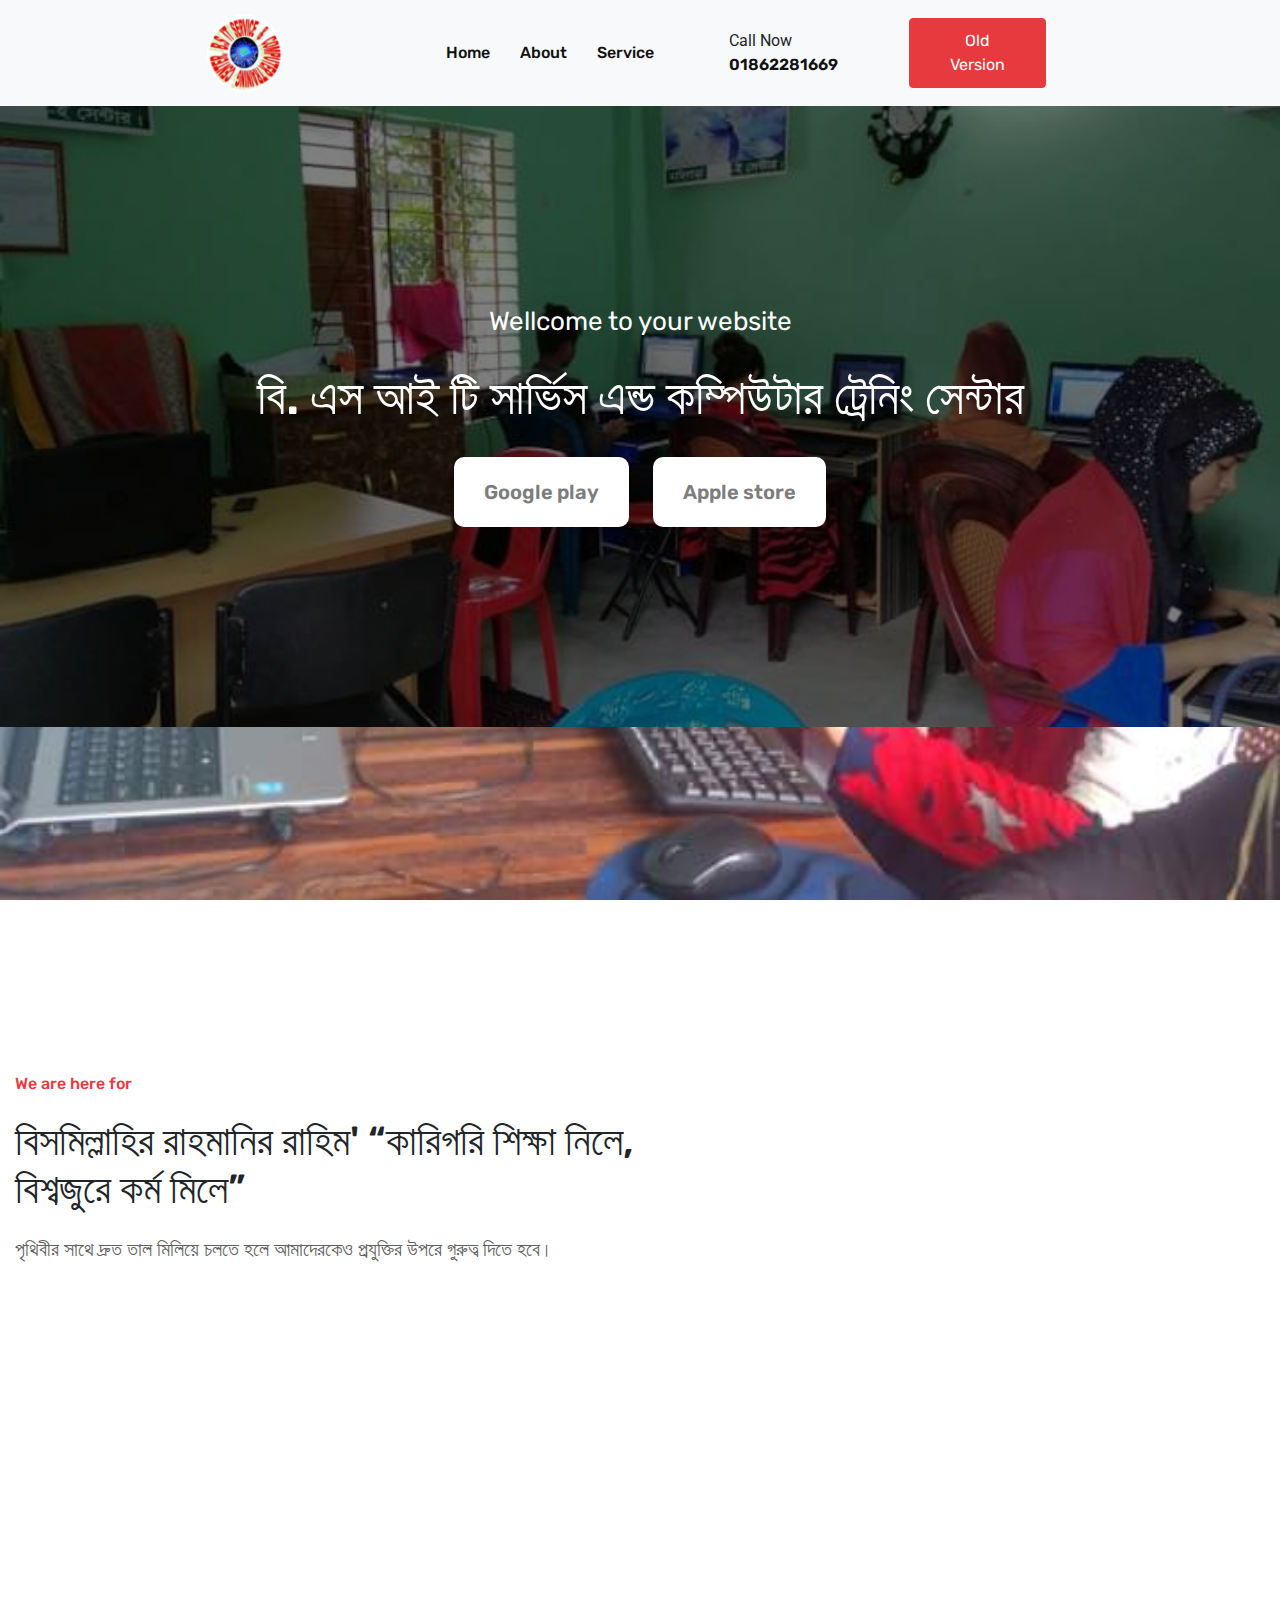
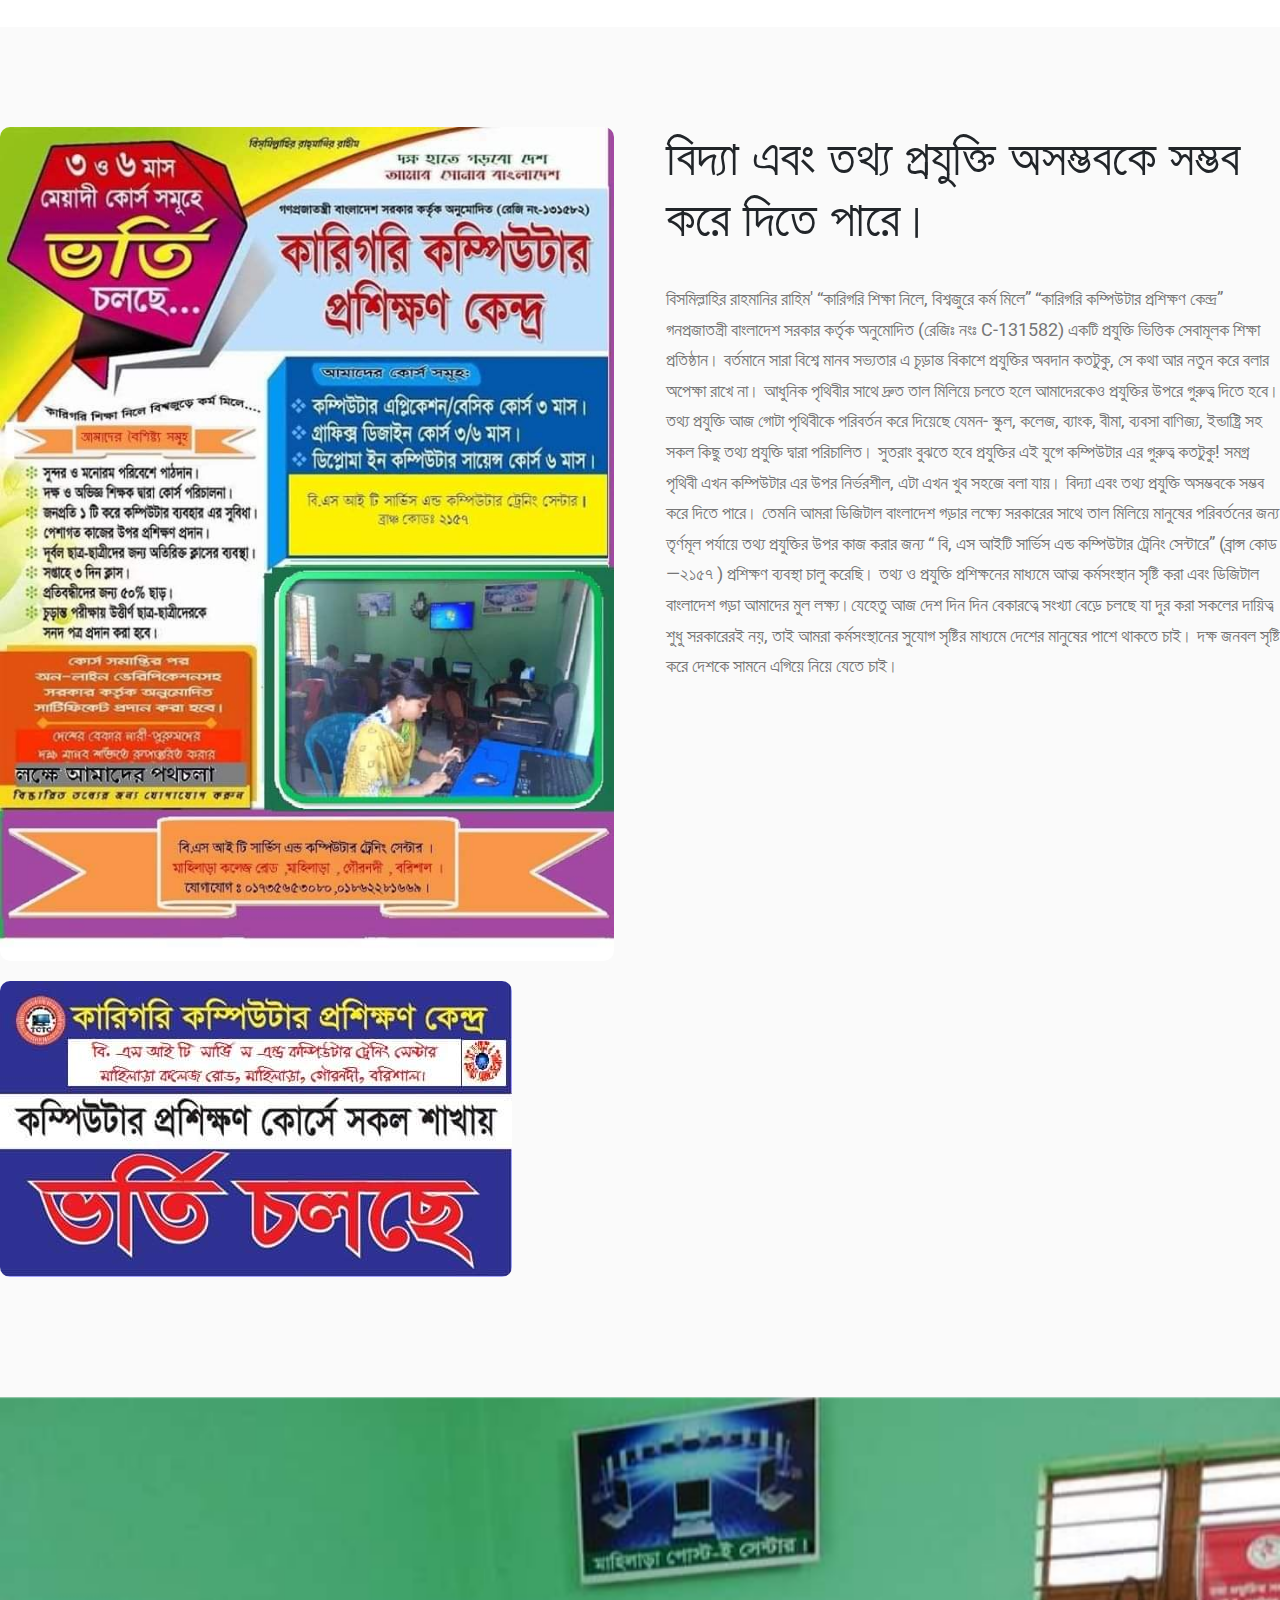
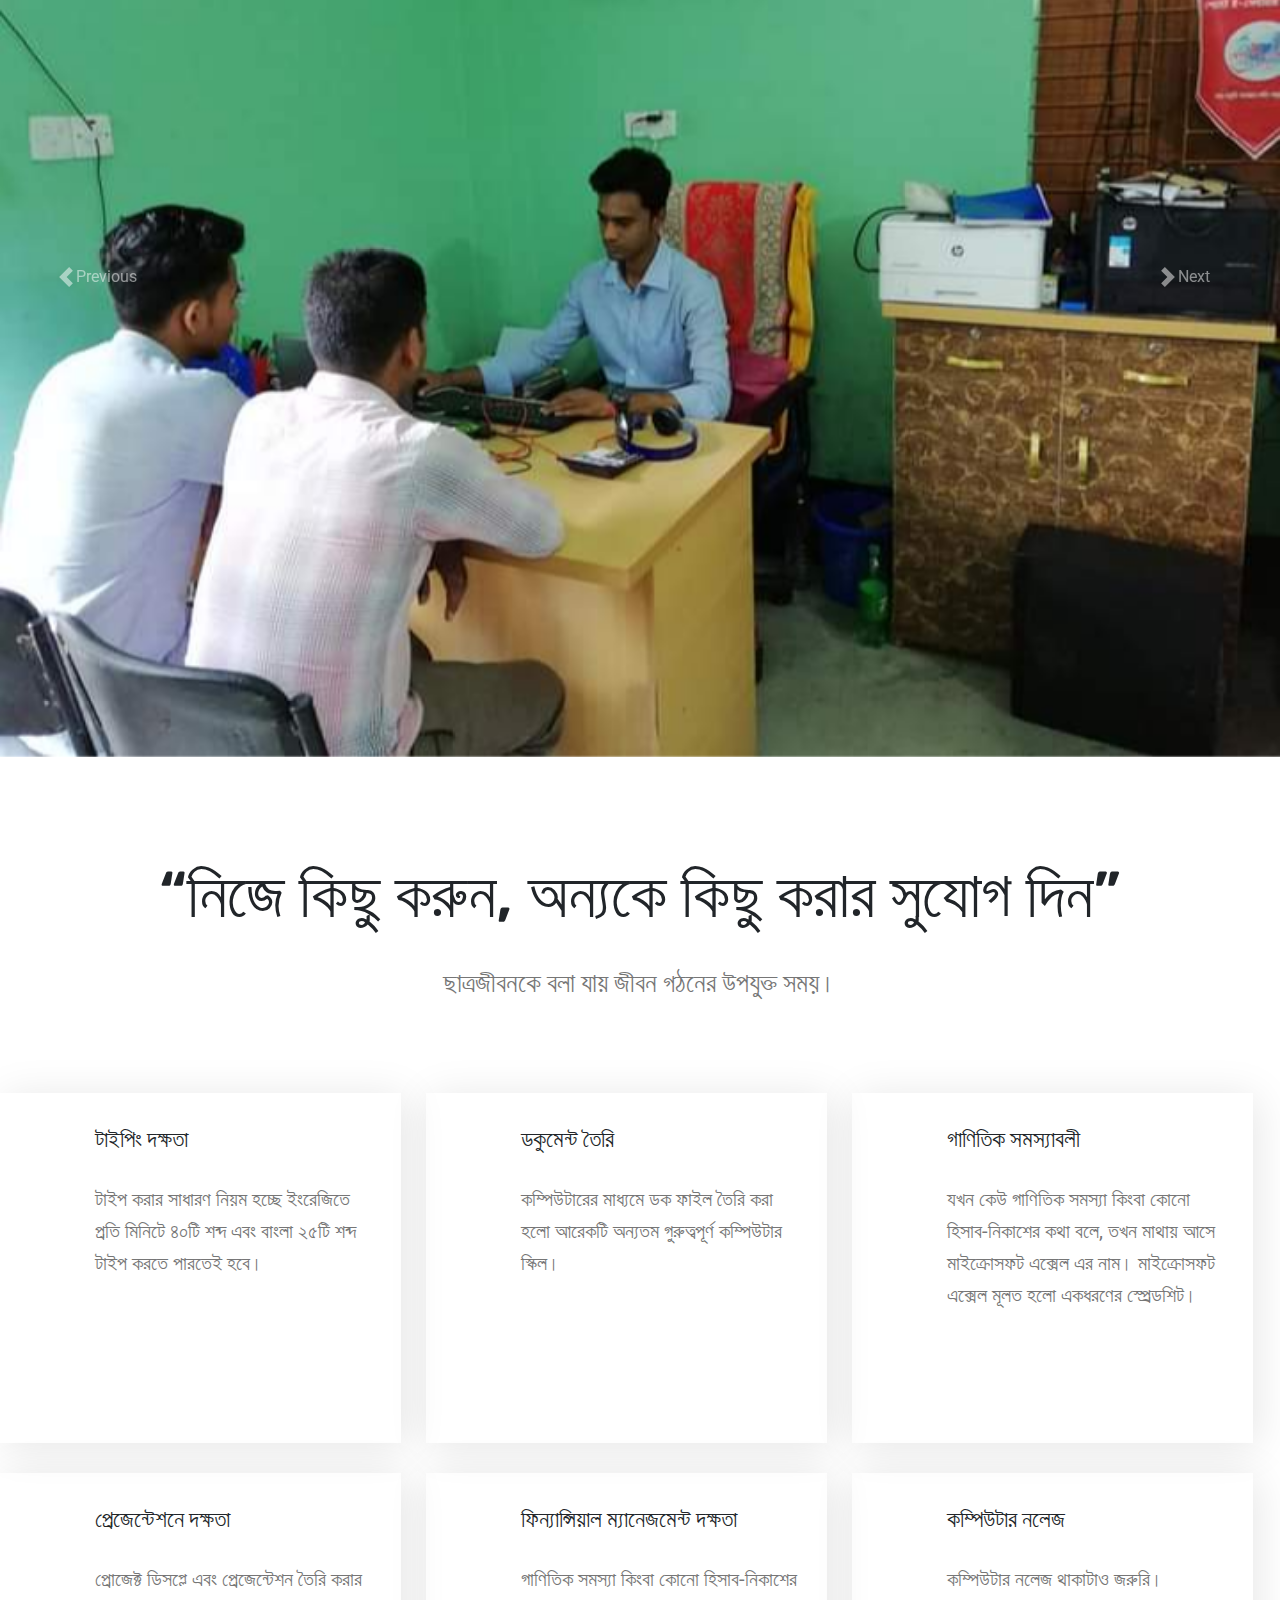
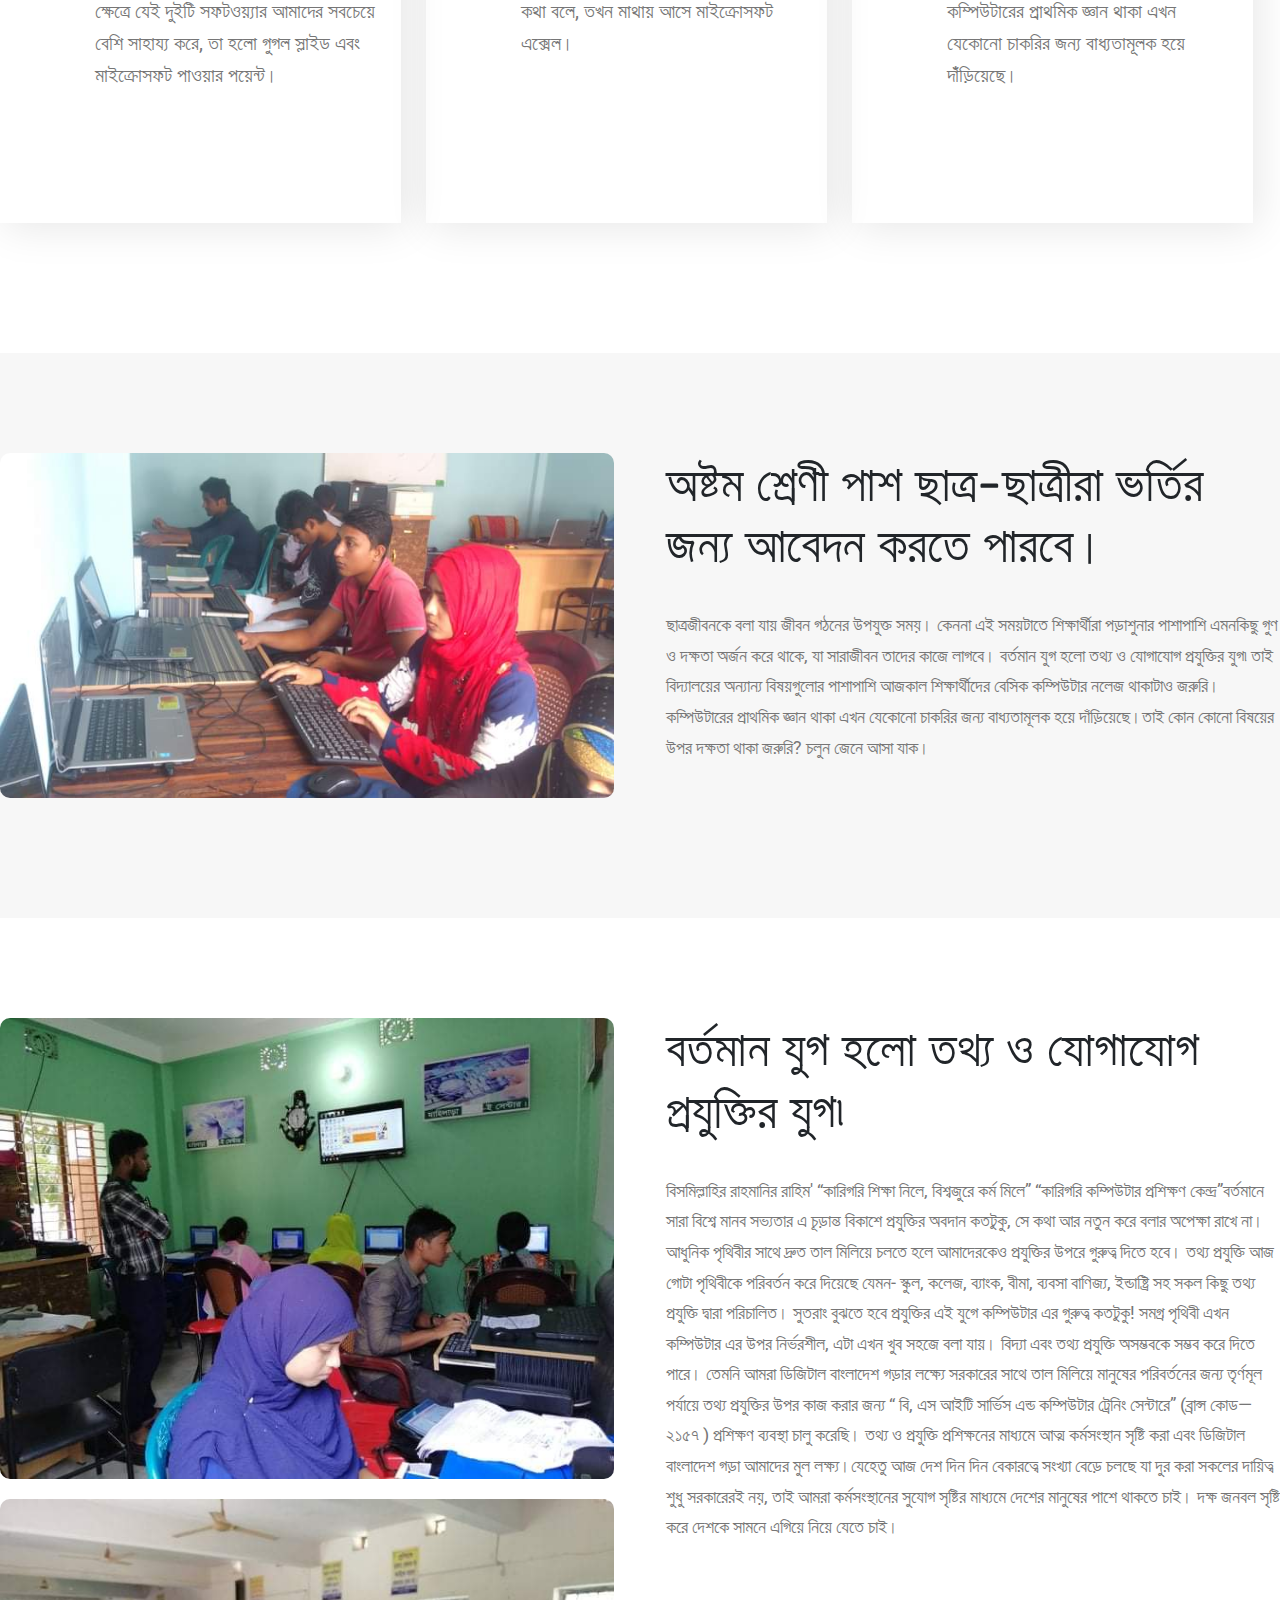
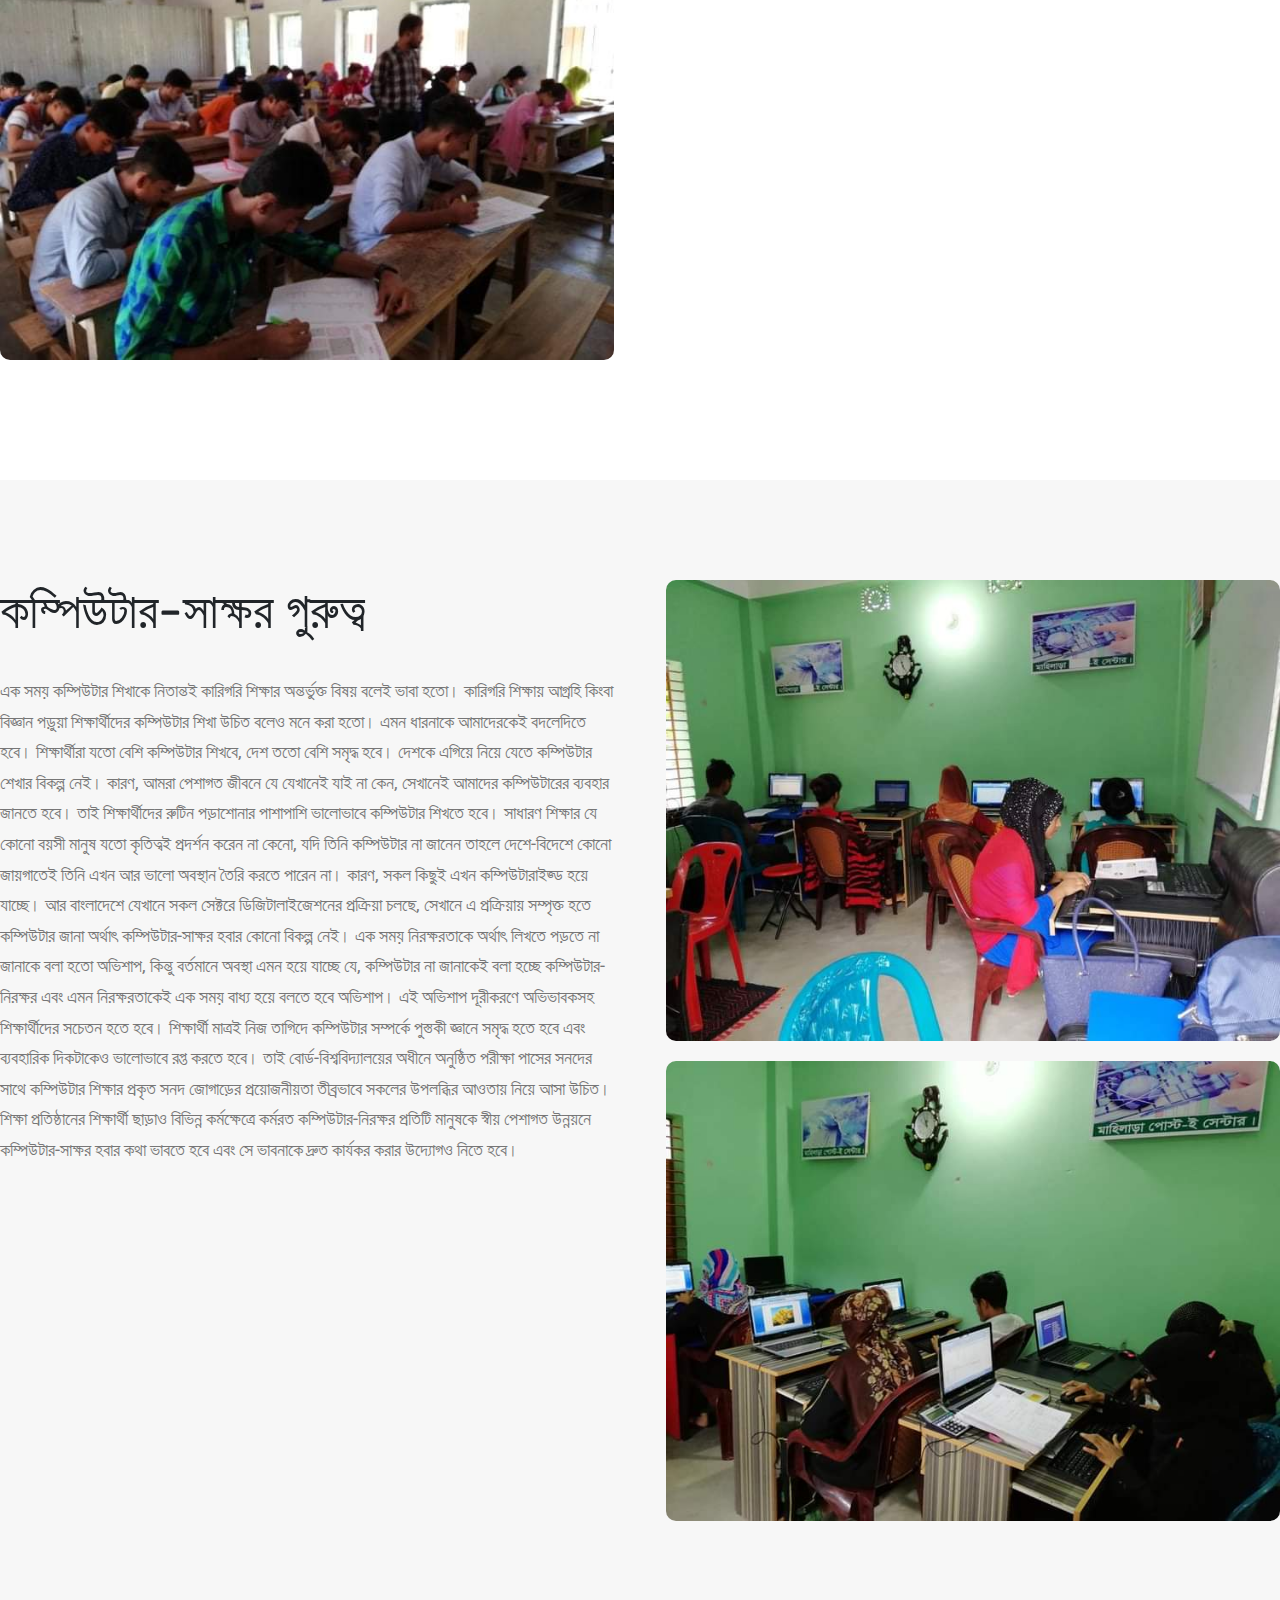
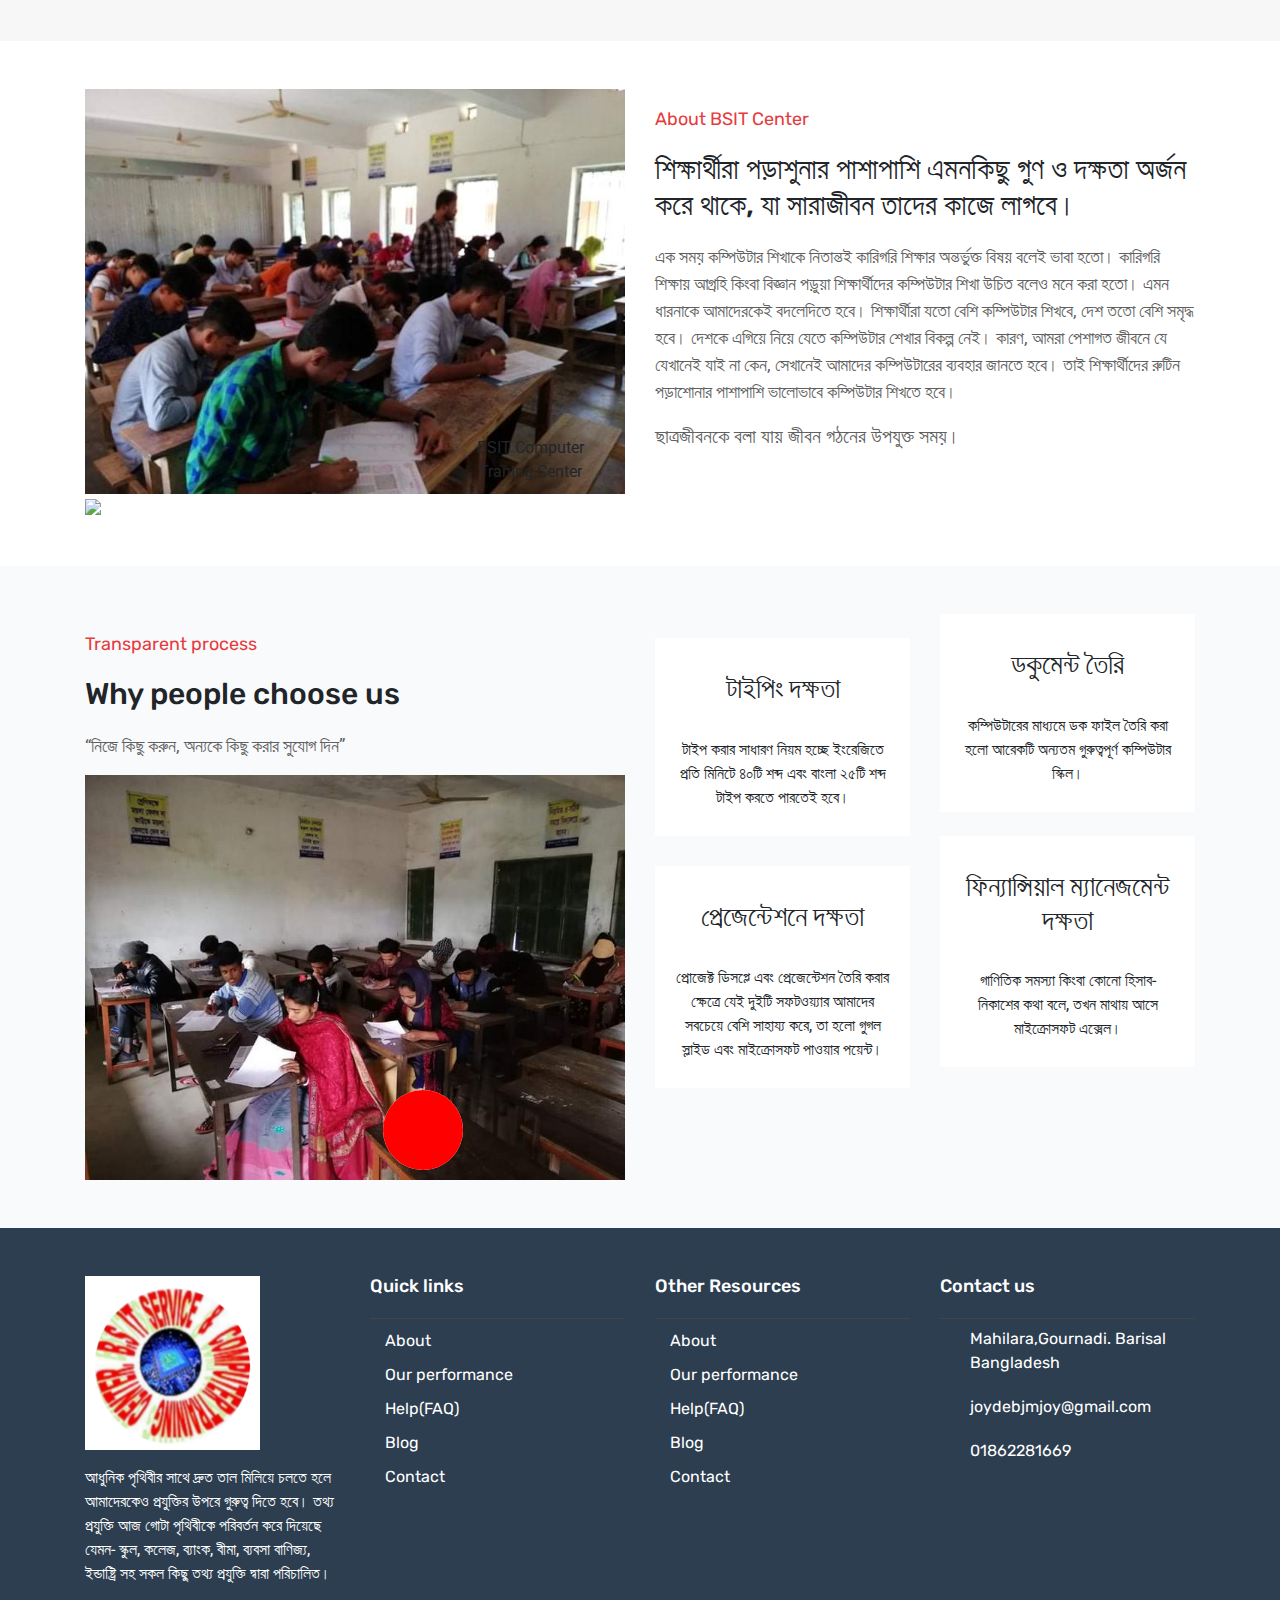
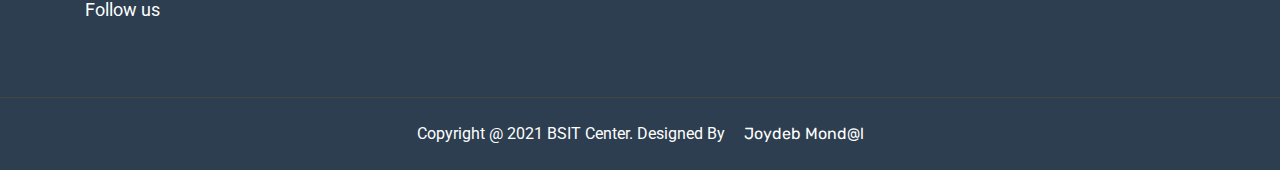
==== commit 3828e9d6: "Add files via upload" ====
--- a/index.html
+++ b/index.html
@@ -1,518 +1,602 @@
-<!DOCTYPE html>
-<html lang="en">
-<head>
-<meta charset="UTF-8">
-<meta name="viewport" content="width=device-width, initial-scale=1.0">
-<title>বি. এস আই টি সার্ভিস এন্ড কম্পিউটার ট্রেনিং সেন্টার</title>
-
-<link rel="stylesheet" href="https://cdnjs.cloudflare.com/ajax/libs/font-awesome/5.14.0/css/all.min.css" integrity="sha512-1PKOgIY59xJ8Co8+NE6FZ+LOAZKjy+KY8iq0G4B3CyeY6wYHN3yt9PW0XpSriVlkMXe40PTKnXrLnZ9+fkDaog==" crossorigin="anonymous" />
-<link rel="stylesheet" href="./bootstrap.css">
-<link rel="stylesheet" href="./style.css">
-
-</head>
-<body>
-<div class="header-section clear"> 
- <div class="mid-content"> 
- 	<div class="header-logo left">
- 		<a class="logo" href="#"> <img src="./logo.jpg"/>
- 		 <span> BSIT CENTER</span>
- 		 </a>
- 		
- 	</div>
- 	<div class="header-menu left">
- 	<div class="primary-menu"> 
- 		<ul> 
- 			<li><a href="#">Home <i class="fas fa-sort-down"></i> </a>
- 				<ul>  
- 				<li><a href="#service"> Microsoft office</a></li>
- 				<li><a href="#service"> Adobe photo Shop</a></li>
- 				<li><a href="#"> </a></li>
- 				<li><a href="#"> </a></li>
- 				</ul>
- 			</li>
- 			<li><a href="#service"> Service <i class="fas fa-sort-down"></i> </a>
- 				<ul>  
- 					<li><a href="#course"> Computer 3 month Course </a></li>
- 					<li><a href="#course"> Computer 6 month course </a></li>
- 					<li><a href="#">  </a></li>
- 					<li><a href="#">  </a></li>
- 				</ul>
- 			</li>
- 			<li><a href="#about"> About us <i class="fas fa-sort-down"></i> </a>
- 				<ul>  
- 				<li><a href="#best"> Microsoft</a></li>
- 				<li><a href="#best"> Word </a></li>
- 				<li><a href="#best"> Excle</a></li>
- 				<li><a href="#best"> Power-point</a></li>
- 				</ul>
- 			</li>
- 			<li><a href="#"> Contact <i class="fas fa-sort-down"></i> </a>
- 				<ul>  
- 				<li><a href="#footer"> Facebook page</a></li>
- 				<li><a href="#footer"> Youtube</a></li>
- 				<li><a href="#"> </a></li>
- 				<li><a href="#"> </a></li>
- 				</ul>
- 			</li>
- 		</ul>
- 	</div>
- 	</div>
- 	<div class="header-button left">
- 		<a class="header-btn" href="#"> Sign up </a>
- 	</div>
- </div>
-</div>
-
-<div class="banner-section"> 
-	<div class="mid-content"> 
-		<div class="banner-content text-center"> 
-			<h3> Wellcome to your website </h3>
-			<h2> বি. এস আই টি সার্ভিস এন্ড কম্পিউটার ট্রেনিং সেন্টার</h2>
-			<a class="default-btn" href="#"> <i class="fab fa-android"></i>  Google play </a>
-			<a class="default-btn" href="#"> <i class="fas fa-apple-alt"></i> Apple store </a>
-			
-		</div>
-	</div>
-</div>
-
-<div class="banner-bottom clear">
-	<div class="mid-content"> 
-		<div class="video-left left">
-		<div class="b-best-img"> 
-		<img src="./b-best-1.jpg"> 
-		<img src="./b-best-2.jpg"> 
-		
-		</div>
-		 
-		</div>
-		<div class="video-content-right right"> 
-		<h3> বিদ্যা এবং তথ্য প্রযুক্তি অসম্ভবকে সম্ভব করে দিতে পারে। </h3>
-		<P> বিসমিল্লাহির রাহমানির রাহিম'
-		
-		“কারিগরি শিক্ষা নিলে, বিশ্বজুরে কর্ম মিলে”
-		“কারিগরি কম্পিউটার প্রশিক্ষণ কেন্দ্র”
-		গনপ্রজাতন্ত্রী বাংলাদেশ সরকার কর্তৃক অনুমোদিত (রেজিঃ নংঃ C-131582) একটি প্রযুক্তি ভিত্তিক সেবামূলক শিক্ষা প্রতিষ্ঠান। বর্তমানে সারা বিশ্বে মানব সভ্যতার এ চূড়ান্ত বিকাশে প্রযুক্তির অবদান কতটুকু, সে কথা আর নতুন করে বলার অপেক্ষা রাখে না। আধুনিক পৃথিবীর সাথে দ্রুত তাল মিলিয়ে চলতে হলে আমাদেরকেও প্রযুক্তির উপরে গুরুত্ব দিতে হবে। তথ্য প্রযুক্তি আজ গোটা পৃথিবীকে পরিবর্তন করে দিয়েছে যেমন- স্কুল, কলেজ, ব্যাংক, বীমা, ব্যবসা বাণিজ্য, ইন্ডাষ্ট্রি সহ সকল কিছু তথ্য প্রযুক্তি দ্বারা পরিচালিত। সুতরাং বুঝতে হবে প্রযুক্তির এই যুগে কম্পিউটার এর গুরুত্ব কতটুকু! সমগ্র পৃথিবী এখন কম্পিউটার এর উপর নির্ভরশীল, এটা এখন খুব সহজে বলা যায়। বিদ্যা এবং তথ্য প্রযুক্তি অসম্ভবকে সম্ভব করে দিতে পারে। তেমনি আমরা ডিজিটাল বাংলাদেশ গড়ার লক্ষ্যে সরকারের সাথে তাল মিলিয়ে মানুষের পরিবর্তনের জন্য তৃর্ণমূল পর্যায়ে তথ্য প্রযুক্তির উপর কাজ করার জন্য “ বি, এস আইটি সার্ভিস এন্ড কম্পিউটার ট্রেনিং সেন্টারে” (ব্রান্স কোড—২১৫৭ ) প্রশিক্ষণ ব্যবস্থা চালু করেছি।
-		তথ্য ও প্রযুক্তি প্রশিক্ষনের মাধ্যমে আত্ম কর্মসংস্থান সৃষ্টি করা এবং ডিজিটাল বাংলাদেশ গড়া আমাদের মুল লক্ষ্য।যেহেতু আজ দেশ দিন দিন বেকারত্বে সংখ্যা বেড়ে চলছে যা দুর করা সকলের দায়িত্ব শুধু সরকারেরই নয়, তাই আমরা কর্মসংস্থানের সুযোগ সৃষ্টির মাধ্যমে দেশের মানুষের পাশে থাকতে চাই। দক্ষ জনবল সৃষ্টি করে দেশকে সামনে এগিয়ে নিয়ে যেতে চাই।
-		
-		</P>
-		</div> 
-	</div>
-</div>
-
-<div class="service-section" id="best"> 
-	<div class="mid-content"> 
-		<div class="section-title text-center"> 
-			<h1> “নিজে কিছু করুন, অন্যকে কিছু করার সুযোগ দিন” </h1>
-			<p> ছাত্রজীবনকে বলা যায় জীবন গঠনের উপযুক্ত সময়। </p>
-		</div>
-		<div class="services-items clear">
-		
-			<div class="service-box left"> 
-			<div class="s-icon"> 
-			 <span><i class="fa fa-laptop" aria-hidden="true"></i></span>
-			</div>
-			<div class="s-content"> 
-			<h3> টাইপিং দক্ষতা </h3>
-			<p>টাইপ করার সাধারণ নিয়ম হচ্ছে ইংরেজিতে প্রতি মিনিটে ৪০টি শব্দ এবং বাংলা ২৫টি শব্দ টাইপ করতে পারতেই হবে।</p>
-			</div>
-			</div>
-			
-			<div class="service-box left"> 
-			<div class="s-icon"> 
-			<span><i class="fas fa-laptop-medical"></i></span>
-			</div>
-			<div class="s-content"> 
-			<h3> ডকুমেন্ট তৈরি </h3>
-			<p>কম্পিউটারের মাধ্যমে ডক ফাইল তৈরি করা হলো  আরেকটি অন্যতম গুরুত্বপূর্ণ কম্পিউটার স্কিল।</p>
-			</div>
-			</div>
-			
-			<div class="service-box left"> 
-			<div class="s-icon"> 
-			<span><i class="fa fa-laptop" aria-hidden="true"></i></span>
-			</div>
-			<div class="s-content"> 
-			<h3> গাণিতিক সমস্যাবলী </h3>
-			<p>যখন কেউ গাণিতিক সমস্যা কিংবা কোনো হিসাব-নিকাশের কথা বলে, তখন মাথায় আসে মাইক্রোসফট এক্সেল এর নাম। মাইক্রোসফট এক্সেল মূলত হলো একধরণের স্প্রেডশিট।</p>
-			</div>
-			</div>
-			
-			<div class="service-box left"> 
-			<div class="s-icon"> 
-			<span><i class="fas fa-laptop-medical"></i></span>
-			</div>
-			<div class="s-content"> 
-			<h3> প্রেজেন্টেশনে দক্ষতা </h3>
-			<p>প্রোজেক্ট ডিসপ্লে এবং প্রেজেন্টেশন তৈরি করার ক্ষেত্রে যেই দুইটি সফটওয়্যার আমাদের সবচেয়ে বেশি সাহায্য করে, তা হলো গুগল স্লাইড এবং মাইক্রোসফট পাওয়ার পয়েন্ট।</p>
-			</div>
-			</div>
-			
-			<div class="service-box left"> 
-			<div class="s-icon"> 
-			<span><i class="fa fa-laptop" aria-hidden="true"></i></span>
-			</div>
-			<div class="s-content"> 
-			<h3>  ফিন্যান্সিয়াল ম্যানেজমেন্ট দক্ষতা</h3>
-			<p>গাণিতিক সমস্যা কিংবা কোনো হিসাব-নিকাশের কথা বলে, তখন মাথায় আসে মাইক্রোসফট এক্সেল।</p>
-			</div>
-			</div>
-			
-			<div class="service-box left"> 
-			<div class="s-icon"> 
-			<span><i class="fas fa-laptop-medical"></i></span>
-			</div>
-			<div class="s-content"> 
-			<h3> কম্পিউটার নলেজ </h3>
-			<p>কম্পিউটার নলেজ থাকাটাও জরুরি। কম্পিউটারের প্রাথমিক জ্ঞান থাকা এখন যেকোনো চাকরির জন্য বাধ্যতামূলক হয়ে দাঁড়িয়েছে।</p>
-			</div>
-			</div>
-			
-			
-		</div>
-	</div>
-</div>
-<div class="pricing-table-section" id="course"> 
-<div class="mid-content"> 
-	 	<div class="section-title text-center"> 
-	 	<h2> "কারিগরি শিক্ষা নিলে, বিশ্বজুরে কর্ম মিলে" </h2>
-	 	<p> ডিজিটাল বাংলাদেশ গড়া আমাদের মুল লক্ষ্য </p>
-	 	</div>
-	 	<div class="pricing-tables clear"> 
-	 	
-	 	<div class="pricing-tables-item left"> 
-	 		<div class="p-heading"> 
-	 			<h4> 3 Month course </h4>
-	 			<h1> $1500<span>/month</span></h1>
-	 			<h5> Who is this for? </h5>
-	 			<p> Basic knowlegde of computer and basic work of computer</p>
-	 		</div>
-	 		<div class="p-content"> 
-	 			<ul> 
-	 				<li> <span><i class="fa fa-check"></i></span> Basic knowlegde </li>
-	 				<li> <span><i class="fa fa-check"></i></span> Microsoft office </li>
-	 				<li> <span><i class="fa fa-check"></i></span> Basic Microsoft word </li>
-	 				<li> <span><i class="fa fa-check"></i></span> Basic Microsoft Excel </li>
-	 				<li> <span><i class="fa fa-times"></i></span> Basic CSS </li>
-	 				<li> <span><i class="fa fa-times"></i></span> Basic JS </li>
-	 				<li> <span><i class="fa fa-times"></i></span> Basic Wordpress </li>
-	 				<li> <span><i class="fa fa-times"></i></span> Basic PHP </li>
-	 			</ul>
-	 			<div class="p-button text-center"> 
-	 				<a href="#" class="default-btn"> Get Strat Now</a>
-	 			</div>
-	 			
-	 		</div>
-	 	</div>
-		
-		<div class="pricing-tables-item left"> 
-		<div class="p-heading"> 
-		<h4> 6 Month course </h4>
-		<h1> $1500<span>/month</span></h1>
-		<h5> Who is this for? </h5>
-		<p> Microsoft office for offical and regular users</p>
-		</div>
-		<div class="p-content"> 
-		<ul> 
-		<li> <span><i class="fa fa-check"></i></span> Microsoft office </li>
-		<li> <span><i class="fa fa-check"></i></span> Microsoft Word</li>
-		<li> <span><i class="fa fa-check"></i></span> Microsoft Excle </li>
-		<li> <span><i class="fa fa-check"></i></span> Microsoft Power-point </li>
-		<li> <span><i class="fa fa-times"></i></span> Adobe photo shope</li>
-		<li> <span><i class="fa fa-check"></i></span> Internet use detalis </li>
-		<li> <span><i class="fa fa-check"></i></span> Visit Website </li>
-		<li> <span><i class="fa fa-check"></i></span> Microsoft Access</li>
-		</ul>
-		<div class="p-button text-center"> 
-		<a href="#" class="default-btn"> Get Now</a>
-		</div>
-		
-		</div>
-		</div>
-		
-		
-		<div class="pricing-tables-item left"> 
-		<div class="p-heading"> 
-		<h4> 9 Month course </h4>
-		<h1> $3000<span>/month</span></h1>
-		<h5> Who is this for? </h5>
-		<p> Website Design and Devlopment for office users</p>
-		</div>
-		<div class="p-content"> 
-		<ul> 
-		<li> <span><i class="fa fa-check"></i></span> HTML </li>
-		<li> <span><i class="fa fa-times"></i></span> PHP </li>
-		<li> <span><i class="fa fa-check"></i></span> CSS  </li>
-		<li> <span><i class="fa fa-check"></i></span> JS </li>
-		<li> <span><i class="fa fa-check"></i></span> SEO</li>
-		<li> <span><i class="fa fa-times"></i></span> PHP</li>
-		<li> <span><i class="fa fa-times"></i></span> CC++ </li>
-		<li> <span><i class="fa fa-check"></i></span> Markeplace </li>
-		</ul>
-		<div class="p-button text-center"> 
-		<a href="#" class="default-btn"> Get Course</a>
-		</div>
-		
-		</div>
-		</div>
-	 	
-	 	
-	 	
-	 	</div>
-</div>
-</div>
-
-
-<!--/*bootstrap html*/-->
-
-
-<div class="service pt-5 pb-5" id="service"> 
-	<div class="container">
-		<div class="row"> 
-			<div class="col-md-4 text-center " >
-				<div class="card service-item shadow"style="background:#faeaea;">
-				<span> <i class="fas fa-bolt"></i> </span>
-				<h3> Web Design </h3>
-				<p> This is web Design. It is very important in web market 
-				in our daliy life. Web Design is web devloper devlop in 
-				her own design. That is is not for cold design. Every one 
-				design is very defferent for another design. But design is 
-				all most morden and profosinal desing search in there website.
-				</p> </div>
-				
-			 </div>
-			<div class="col-md-4  text-center" > 
-				<div class="card service-item shadow "style="background:#f7f7f7;"> 
-				<span> <i class="fas fa-bolt"> </i> </span>
-				<h3> Digital Markating </h3>
-				<p> This is Digital Markating. It is very important in web market 
-				in our daliy life. Web Design is web devloper devlop in 
-				her own design. That is is not for cold design. Every one 
-				design is very defferent for another design. But design is 
-				all most morden and profosinal desing search in there website.
-				</p></div>
-			
-			</div>
-			<div class="col-md-4  text-center"> 
-				<div class="card service-item shadow"style="background:#faeaf7"> 
-				<span> <i class="fas fa-bolt"> </i> </span>
-				<h3> Graphic Design </h3>
-				<p> This is Graphic Design. It is very important in web market 
-				in our daliy life. Web Design is web devloper devlop in 
-				her own design. That is is not for cold design. Every one 
-				design is very defferent for another design. But design is 
-				all most morden and profosinal desing search in there website.
-				</p> </div>
-			
-			</div>
-		</div>
-	</div>
-</div>
-
-
-<div class="team-section" id="about"> 
-	<div class="mid-content"> 
-	
-	<div class="section-title text-center"> 
-	<h2> Our team is Constantly trying for you  </h2>
-	</div>
-	
-	 	<div class="team-members clear">
-	 	
-	 		<div class="member left"> 
-	 			<img src="./sir-01.jpg"> 
-	 			<div class="member-bio">
-	 				<h4> Bayzid Hasan </h4>
-	 				<p> CEO programer</p> 
-	 			</div>
-	 		</div>
-	 		<div class="member left"> 
-	 			<img src="./class-2.jpg"> 
-	 			<div class="member-bio">
-	 				<h4> Bayzid Hasan </h4>
-	 				<p> CEO</p> 
-	 			</div>
-	 		</div>
-	 		<div class="member left"> 
-	 			<img src="./banner-1.jpg"> 
-	 			<div class="member-bio">
-	 				<h4> Bayzid Hasan </h4>
-	 				<p> Editor programer</p> 
-	 			</div>
-	 		</div>
-	 		
-	 		<div class="member left"> 
-	 			<img src="./sir-2.jpg"> 
-	 			<div class="member-bio">
-	 				<h4> Baysid Hasan </h4>
-	 				<p> Lectuer </p> 
-	 			</div>
-	 		</div>
-	 		
-
-
-
-	 	</div>
-	
-	
-	 	</div>
-</div>
-<div class="joy p-5">
-<div class="container"> 
-	<div class="row"> 
-		<div class="col-md-6"> 
-			<img src="./joy.jpg" class="img-thumbnail">
-		</div>		
-		
-		
-		<div class="col-md-6"> 
-			<div class="card"> 
-				<div class="card-header text-center"><h2>Joydeb Mond@l</h2></div>
-				<div class="card-body"> 
-					<h3> About me </h3>
-					<p> My name is joydeb mondal. I am a student in class Hons.
-					I read in BM college in barisal. I live in Bangladesh.
-					My persent address in Barishal. Every man is try to work but 
-					hardwork is success. A good man success in her life but he do 
-					hardwork. We try hardwork than we are success.
-					</p>
-					<h3> Skill </h3>
-					<ul> 
-						<li> Excel </li>
-						<li> power-point </li>
-						<li> Word </li>
-						<li> Microsoft office </li>
-					</ul>
-				
-				</div>
-			</div>
-		</div>
-	</div>
-</div>
-</div>
-
-
-
-
-
-<div class="banner-bottom clear">
- 	<div class="mid-content"> 
- 		<div class="video-left left">
-
- 			<iframe width="100%" height="341" src="https://www.youtube.com/embed/7MnP25BL-wI"
- 			frameborder="0" allow="accelerometer; autoplay; encrypted-media; gyroscope; picture-in-picture" allowfullscreen></iframe>  
- 		</div>
- 		<div class="video-content-right right"> 
- 		<h3> অষ্টম শ্রেণী পাশ ছাত্র-ছাত্রীরা ভর্তির জন্য আবেদন করতে পারবে। </h3>
- 		<P>ছাত্রজীবনকে বলা যায় জীবন গঠনের উপযুক্ত সময়। কেননা এই সময়টাতে শিক্ষার্থীরা পড়াশুনার পাশাপাশি এমনকিছু গুণ ও দক্ষতা অর্জন করে থাকে, যা সারাজীবন তাদের কাজে লাগবে। বর্তমান যুগ হলো তথ্য ও যোগাযোগ প্রযুক্তির যুগ৷
- 		তাই বিদ্যালয়ের অন্যান্য বিষয়গুলোর পাশাপাশি আজকাল শিক্ষার্থীদের বেসিক কম্পিউটার নলেজ থাকাটাও জরুরি। কম্পিউটারের প্রাথমিক জ্ঞান থাকা এখন যেকোনো চাকরির জন্য বাধ্যতামূলক হয়ে দাঁড়িয়েছে।তাই কোন কোনো বিষয়ের উপর দক্ষতা থাকা জরুরি? চলুন জেনে আসা যাক।
- 		
- 		</P>
- 		</div> 
- 	</div>
- </div>
-
-
-<div class="banner-bottom clear bg-white ">
-	<div class="mid-content"> 
-		<div class="video-left left">
-		<div class="b-best-img"> 
-		<img src="./exam-2.jpg"> 
-		<img src="./exam-1.jpg"> 
-		
-		</div>
-		 
-		</div>
-		<div class="video-content-right right "> 
-		<h3> বর্তমান যুগ হলো তথ্য ও যোগাযোগ প্রযুক্তির যুগ৷ </h3>
-		<P> বিসমিল্লাহির রাহমানির রাহিম'
-		
-		“কারিগরি শিক্ষা নিলে, বিশ্বজুরে কর্ম মিলে”
-		“কারিগরি কম্পিউটার প্রশিক্ষণ কেন্দ্র”বর্তমানে সারা বিশ্বে মানব সভ্যতার এ চূড়ান্ত বিকাশে প্রযুক্তির অবদান কতটুকু, সে কথা আর নতুন করে বলার অপেক্ষা রাখে না। আধুনিক পৃথিবীর সাথে দ্রুত তাল মিলিয়ে চলতে হলে আমাদেরকেও প্রযুক্তির উপরে গুরুত্ব দিতে হবে। তথ্য প্রযুক্তি আজ গোটা পৃথিবীকে পরিবর্তন করে দিয়েছে যেমন- স্কুল, কলেজ, ব্যাংক, বীমা, ব্যবসা বাণিজ্য, ইন্ডাষ্ট্রি সহ সকল কিছু তথ্য প্রযুক্তি দ্বারা পরিচালিত। সুতরাং বুঝতে হবে প্রযুক্তির এই যুগে কম্পিউটার এর গুরুত্ব কতটুকু! সমগ্র পৃথিবী এখন কম্পিউটার এর উপর নির্ভরশীল, এটা এখন খুব সহজে বলা যায়। বিদ্যা এবং তথ্য প্রযুক্তি অসম্ভবকে সম্ভব করে দিতে পারে। তেমনি আমরা ডিজিটাল বাংলাদেশ গড়ার লক্ষ্যে সরকারের সাথে তাল মিলিয়ে মানুষের পরিবর্তনের জন্য তৃর্ণমূল পর্যায়ে তথ্য প্রযুক্তির উপর কাজ করার জন্য “ বি, এস আইটি সার্ভিস এন্ড কম্পিউটার ট্রেনিং সেন্টারে” (ব্রান্স কোড—২১৫৭ ) প্রশিক্ষণ ব্যবস্থা চালু করেছি।
-		তথ্য ও প্রযুক্তি প্রশিক্ষনের মাধ্যমে আত্ম কর্মসংস্থান সৃষ্টি করা এবং ডিজিটাল বাংলাদেশ গড়া আমাদের মুল লক্ষ্য।যেহেতু আজ দেশ দিন দিন বেকারত্বে সংখ্যা বেড়ে চলছে যা দুর করা সকলের দায়িত্ব শুধু সরকারেরই নয়, তাই আমরা কর্মসংস্থানের সুযোগ সৃষ্টির মাধ্যমে দেশের মানুষের পাশে থাকতে চাই। দক্ষ জনবল সৃষ্টি করে দেশকে সামনে এগিয়ে নিয়ে যেতে চাই।
-		
-		</P>
-		</div> 
-	</div>
-</div>
-
-
-<div class="banner-bottom clear ">
-	<div class="mid-content"> 
-		<div class="video-left right">
-		<div class="b-best-img"> 
-		<img src="./exam-4.jpg"> 
-		<img src="./exam-3.jpg"> 
-		
-		</div>
-		 
-		</div>
-		<div class="video-content-right left "> 
-		<h3> কম্পিউটার-সাক্ষর গুরুত্ব </h3>
-		<P> এক সময় কম্পিউটার শিখাকে নিতান্তই কারিগরি শিক্ষার অন্তর্ভুক্ত বিষয় বলেই ভাবা হতো। কারিগরি শিক্ষায় আগ্রহি কিংবা বিজ্ঞান পড়ুয়া শিক্ষার্থীদের কম্পিউটার শিখা উচিত বলেও মনে করা হতো। এমন ধারনাকে আমাদেরকেই বদলেদিতে হবে।
-		শিক্ষার্থীরা যতো বেশি কম্পিউটার শিখবে, দেশ ততো বেশি সমৃদ্ধ হবে। দেশকে এগিয়ে নিয়ে যেতে কম্পিউটার শেখার বিকল্প নেই। কারণ, আমরা পেশাগত জীবনে যে যেখানেই যাই না কেন, সেখানেই আমাদের কম্পিউটারের ব্যবহার জানতে হবে। তাই শিক্ষার্থীদের রুটিন পড়াশোনার পাশাপাশি ভালোভাবে কম্পিউটার শিখতে হবে।
-		সাধারণ শিক্ষার যে কোনো বয়সী মানুষ যতো কৃতিত্বই প্রদর্শন করেন না কেনো, যদি তিনি কম্পিউটার না জানেন তাহলে দেশে-বিদেশে কোনো জায়গাতেই তিনি এখন আর ভালো অবস্থান তৈরি করতে পারেন না। কারণ, সকল কিছুই এখন কম্পিউটারাইজ্ড হয়ে যাচ্ছে। আর বাংলাদেশে যেখানে সকল সেক্টরে ডিজিটালাইজেশনের প্রক্রিয়া  চলছে, সেখানে এ প্রক্রিয়ায় সম্পৃক্ত হতে কম্পিউটার জানা অর্থাৎ কম্পিউটার-সাক্ষর হবার কোনো বিকল্প নেই।
-		এক সময় নিরক্ষরতাকে অর্থাৎ লিখতে পড়তে না জানাকে বলা হতো অভিশাপ, কিন্তু বর্তমানে অবস্থা এমন হয়ে যাচ্ছে যে, কম্পিউটার না জানাকেই বলা হচ্ছে কম্পিউটার-নিরক্ষর এবং এমন নিরক্ষরতাকেই এক সময় বাধ্য হয়ে বলতে হবে অভিশাপ। এই অভিশাপ দূরীকরণে অভিভাবকসহ শিক্ষার্থীদের সচেতন হতে হবে। শিক্ষার্থী মাত্রই নিজ তাগিদে কম্পিউটার সম্পর্কে পুস্তকী জ্ঞানে সমৃদ্ধ হতে হবে এবং ব্যবহারিক দিকটাকেও ভালোভাবে রপ্ত করতে হবে।
-		তাই বোর্ড-বিশ্ববিদ্যালয়ের অধীনে অনুষ্ঠিত পরীক্ষা পাসের সনদের সাথে কম্পিউটার শিক্ষার প্রকৃত সনদ জোগাড়ের প্রয়োজনীয়তা তীব্রভাবে সকলের উপলব্ধির আওতায় নিয়ে আসা উচিত। শিক্ষা প্রতিষ্ঠানের শিক্ষার্থী ছাড়াও বিভিন্ন কর্মক্ষেত্রে কর্মরত কম্পিউটার-নিরক্ষর প্রতিটি মানুষকে স্বীয় পেশাগত উন্নয়নে কম্পিউটার-সাক্ষর হবার কথা ভাবতে হবে এবং সে ভাবনাকে দ্রুত কার্যকর করার উদ্যোগও নিতে হবে।
-		
-		</P>
-		</div> 
-	</div>
-</div>
-
-
-
-
-<div classs="contact" id="contact"> 
- <div class="container"> 
-  <div class="row">
-   <div class="col-md-6"> 
-   		<div class="google-map mt-5">
-   		<iframe src="https://www.google.com/maps/embed?pb=!1m14!1m8!1m3!1d235576.53935125587!2d90.3538043!3d22.6953831!3m2!1i1024!2i768!4f13.1!3m3!1m2!1s0x37553407fbece487%3A0x5d069b9599d4414a!2sBarishal!5e0!3m2!1sen!2sbd!4v1599136818680!5m2!1sen!2sbd" width="100%" height="450" frameborder="0" style="border:0;" allowfullscreen="" aria-hidden="false" tabindex="0"></iframe>
-   		</div>
-    </div>
-   <div class="col-md-6"> 
-   	<div class="contact-form mt-5"> 
-   	 <form action="#"> 
-   	 	<input type="text" class="form-control m-3" placeholder="Type your name joy.">
-   	 	<input type="email" class="form-control m-3 " placeholder="Type your Email.">
-   	 	<input type="text" class="form-control m-3 " placeholder="Type your Subject.">
-   	 	<input type="number" class="form-control m-3" placeholder="Type your phone number.">
-   	 	<textarea name="" id="" cols="30" class="form-control m-3" rows="10"> </textarea>
-   		<input type="submit" class="btn btn-primary m-3 " value="Submit data">
-   	 	<input type="reset" class=" btn btn-success m-3" value="Reset all">
-   	 </form>
-   	</div>
-   </div>
-  </div>
- </div>
-</div>
-
-
-
-
-
-<div class="footer" id="footer"> 
- <div class="container"> 
-  <div class="row"> 
-  	<div class="col-md-5 text-white"> 
-  		<p>&copy;All Right Reserved by joydeb Mond@l</p>
-  	</div>
-  	<div class="col-md-7 text-right"> 
-  	 <a href="#"> Home</a>
-  	 <a href="#"> Privacy</a>
-  	 <a href="#"> Contact</a>
-  	</div>
-  </div>
- </div>
-</div>	
-
-
-
-
-
-
-
-
-</body>
-</html>
- +  <!DOCTYPE html>
+  <html lang="en">
+  <head>
+  <meta charset="UTF-8">
+  <meta name="viewport" content="width=device-width, initial-scale=1.0">
+  <title>বি. এস আই টি সার্ভিস এন্ড কম্পিউটার ট্রেনিং সেন্টার</title>
+  
+  <link rel="manifest" href="site.webmanifest">
+  <link rel="apple-touch-icon" href="icon.png">
+  
+  
+  
+  <link rel="stylesheet" href="https://cdnjs.cloudflare.com/ajax/libs/font-awesome/5.14.0/css/all.min.css" integrity="sha512-1PKOgIY59xJ8Co8+NE6FZ+LOAZKjy+KY8iq0G4B3CyeY6wYHN3yt9PW0XpSriVlkMXe40PTKnXrLnZ9+fkDaog==" crossorigin="anonymous" />
+  
+<link href="https://fonts.googleapis.com/css2?family=Roboto:ital,wght@0,100;0,300;0,400;0,500;0,700;0,900;1,100;1,300;1,400;1,500;1,700;1,900&family=Rubik:ital,wght@0,300;0,400;0,500;0,600;0,700;0,800;0,900;1,300;1,400;1,500;1,600;1,700;1,800;1,900&display=swap" rel="stylesheet"> 
+  
+  
+  <!-- Place favicon.ico in the root directory -->
+
+  <link rel="stylesheet" href="normalize.css">
+  <link rel="stylesheet" href="main.css">
+    <link rel="stylesheet" href="bootstrap.css">  
+  <link rel="stylesheet" href="style.css">  
+
+  <meta name="theme-color" content="#fafafa">
+  
+  
+  <script src="html5shiv.min.js"></script>
+  
+  
+</head>
+
+<body>
+
+<nav class="navbar navbar-expand-lg navbar-expand-md navbar-light bg-light main-header sticky-top">
+  <div class="container-fluid  ">
+  
+    <a class="navbar-brand img-tag" href="index.html"> <img src="logo.png">  </a>
+ 
+    <button class="navbar-toggler" type="button" data-toggle="collapse" data-target="#navbarSupportedContent" aria-controls="navbarSupportedContent" aria-expanded="false" aria-label="Toggle navigation">
+      <span class="navbar-toggler-icon"></span>
+    </button>
+    
+    <div class="collapse navbar-collapse" id="navbarSupportedContent">
+      
+      <ul class="navbar-nav our-primary-menu ml-auto">
+      	<li class="hover-class" > <a href="index.html"> Home </a></li> 
+      	<li class="hover-class"> <a href="about.html"> About </a></li> 
+       	<li class="hover-class"> <a href="Service.html"> Service </a>
+<!--      		<ul class="shadow-ul">
+      		<li><a href="#Service.html#course">Microsoft office</a></li>
+      		<li><a href="#course">Basic knowlegde of computer </a></li>
+      		<li><a href="#course"> Adobe photo shope </a></li>
+      		</ul>
+      		<i class="fas fa-chevron-down"></i>
+      		
+-->      	</li> 
+      	<!--<li class="hover-class"> <a href="contact.html"> Contact </a></li> -->
+      	<!--<li> <a href="#"> Contact </a></li> 
+      	<li> <a href="#"> Portfolio </a></li> 
+       	-->
+      </ul>
+       
+       <div class="header-info d-flex align-items-center">
+       		<div class="header-search">	
+       			<span> <i class="fas fa-search"></i></span>
+       		</div>
+       		<div class="header-call clearfix">
+       			<div class="header-call-icon float-left mr-2 h-100">
+       				<span> <i class="fas fa-phone-volume"> </i></span>
+       			</div>
+       			<div class="header-call-info">
+       				<span class=" d-block">Call Now</span>
+       				<a class="d-block" href="tel:01862281669">01862281669</a>
+       			</div>
+       		</div>
+       		<div class="header-button">	
+       			<a target="_blank"  href="old-version.html" class="btn btn-primary "> Old Version</a>
+       		</div>
+       </div>
+       
+      
+    </div>
+  </div>
+</nav>
+
+
+
+
+
+
+
+<!--
+ <section class="header-breadcrumb">
+ 	<div class="container">
+ 		<div class="row">
+ 			<div class="col-lg-12 col-md-12"> 
+ 				 
+ 				<nav aria-label="breadcrumb" class="text-center">
+ 				<h1>Contact</h1>
+ 				<ol class="breadcrumb justify-content-center bg-transparent">
+ 				<li class="breadcrumb-item"><a href="index.html">Home</a></li>
+ 				<li class="breadcrumb-item active" aria-current="page">Library</li>
+ 				</ol>
+ 				</nav>
+ 				
+ 				  
+ 			</div>
+ 		</div>
+ 	</div>
+ </section>-->
+ 
+
+<div class="banner-section"> 
+	<div class="mid-content"> 
+		<div class="banner-content text-center"> 
+			<h3> Wellcome to your website </h3>
+			<h2> বি. এস আই টি সার্ভিস এন্ড কম্পিউটার ট্রেনিং সেন্টার</h2>
+			<a class="default-btn" href="#"> <i class="fab fa-android"></i>  Google play </a>
+			<a class="default-btn" href="#"> <i class="fas fa-apple-alt"></i> Apple store </a>
+			
+		</div>
+	</div>
+</div>
+
+
+<section class="slider-section-indexpage">
+	<div class="container-fluid">
+		<div class="row">
+			<div class="col-lg-7 col-md-7 slider-content-wrap">
+				<div class="slider-content">
+					<h6> We are here for </h6>
+					<h1> বিসমিল্লাহির রাহমানির রাহিম' “কারিগরি শিক্ষা নিলে, বিশ্বজুরে কর্ম মিলে” </h1>
+					<p> পৃথিবীর সাথে দ্রুত তাল মিলিয়ে চলতে হলে আমাদেরকেও প্রযুক্তির উপরে গুরুত্ব দিতে হবে।</p>
+<!--					<a href="#" class="btn btn-primary"> View More</a>-->
+				</div>
+<!--				<div class="header-social"> 
+					<ul class="d-flex"> 
+						<li> <span> Follow us </span></li>
+					 	<li> <a href="#"> <i class="fab fa-twitter"> </i></a></li>
+						<li> <a href="#"> <i class="fab fa-facebook"> </i></a></li>
+						<li> <a href="#"> <i class="fab fa-youtube"> </i></a></li>
+					</ul>
+				</div>
+-->				
+			</div>
+		</div>
+	</div>
+</section>
+
+
+ 
+ 
+
+
+ 
+<div class="banner-bottom clear bgcolor">
+	<div class="mid-content"> 
+		<div class="video-left left">
+		<div class="b-best-img"> 
+		<img src="./b-best-1.jpg"> 
+		<img src="./b-best-2.jpg"> 
+		
+		</div>
+		 
+		</div>
+		<div class="video-content-right right"> 
+		<h3> বিদ্যা এবং তথ্য প্রযুক্তি অসম্ভবকে সম্ভব করে দিতে পারে। </h3>
+		<P> বিসমিল্লাহির রাহমানির রাহিম'
+		
+		“কারিগরি শিক্ষা নিলে, বিশ্বজুরে কর্ম মিলে”
+		“কারিগরি কম্পিউটার প্রশিক্ষণ কেন্দ্র”
+		গনপ্রজাতন্ত্রী বাংলাদেশ সরকার কর্তৃক অনুমোদিত (রেজিঃ নংঃ C-131582) একটি প্রযুক্তি ভিত্তিক সেবামূলক শিক্ষা প্রতিষ্ঠান। বর্তমানে সারা বিশ্বে মানব সভ্যতার এ চূড়ান্ত বিকাশে প্রযুক্তির অবদান কতটুকু, সে কথা আর নতুন করে বলার অপেক্ষা রাখে না। আধুনিক পৃথিবীর সাথে দ্রুত তাল মিলিয়ে চলতে হলে আমাদেরকেও প্রযুক্তির উপরে গুরুত্ব দিতে হবে। তথ্য প্রযুক্তি আজ গোটা পৃথিবীকে পরিবর্তন করে দিয়েছে যেমন- স্কুল, কলেজ, ব্যাংক, বীমা, ব্যবসা বাণিজ্য, ইন্ডাষ্ট্রি সহ সকল কিছু তথ্য প্রযুক্তি দ্বারা পরিচালিত। সুতরাং বুঝতে হবে প্রযুক্তির এই যুগে কম্পিউটার এর গুরুত্ব কতটুকু! সমগ্র পৃথিবী এখন কম্পিউটার এর উপর নির্ভরশীল, এটা এখন খুব সহজে বলা যায়। বিদ্যা এবং তথ্য প্রযুক্তি অসম্ভবকে সম্ভব করে দিতে পারে। তেমনি আমরা ডিজিটাল বাংলাদেশ গড়ার লক্ষ্যে সরকারের সাথে তাল মিলিয়ে মানুষের পরিবর্তনের জন্য তৃর্ণমূল পর্যায়ে তথ্য প্রযুক্তির উপর কাজ করার জন্য “ বি, এস আইটি সার্ভিস এন্ড কম্পিউটার ট্রেনিং সেন্টারে” (ব্রান্স কোড—২১৫৭ ) প্রশিক্ষণ ব্যবস্থা চালু করেছি।
+		তথ্য ও প্রযুক্তি প্রশিক্ষনের মাধ্যমে আত্ম কর্মসংস্থান সৃষ্টি করা এবং ডিজিটাল বাংলাদেশ গড়া আমাদের মুল লক্ষ্য।যেহেতু আজ দেশ দিন দিন বেকারত্বে সংখ্যা বেড়ে চলছে যা দুর করা সকলের দায়িত্ব শুধু সরকারেরই নয়, তাই আমরা কর্মসংস্থানের সুযোগ সৃষ্টির মাধ্যমে দেশের মানুষের পাশে থাকতে চাই। দক্ষ জনবল সৃষ্টি করে দেশকে সামনে এগিয়ে নিয়ে যেতে চাই।
+		
+		</P>
+		</div> 
+	</div>
+</div>
+
+
+
+
+
+
+<div id="carouselExampleInterval" class="carousel slide" data-ride="carousel">
+  <div class="carousel-inner">
+    
+    <div class="carousel-item active" data-interval="10000">
+      <img src="sir-01.jpg" class="d-block w-100" alt="...">
+    </div>
+    
+    <div class="carousel-item" data-interval="2000">
+      <img src="exam-3.jpg" class="d-block w-100" alt="...">
+    </div>
+    <div class="carousel-item">
+      <img src="exam-7.jpg" class="d-block w-100" alt="...">
+    </div>
+    
+    <div class="carousel-item">
+      <img src="b-best-5.jpg" class="d-block w-100" alt="...">
+    </div>
+     <div class="carousel-item">
+      <img src="class-01.jpg" class="d-block w-100" alt="...">
+    </div>
+    <div class="carousel-item">
+      <img src="exam-6.jpg" class="d-block w-100" alt="...">
+    </div>
+    <div class="carousel-item">
+      <img src="face-2.jpg" class="d-block w-100" alt="...">
+    </div>
+    <div class="carousel-item">
+      <img src="face-1.jpg" class="d-block w-100" alt="...">
+    </div>
+    <div class="carousel-item">
+      <img src="sir-2.jpg" class="d-block w-100" alt="...">
+    </div>
+    <div class="carousel-item">
+      <img src="class-3.jpg" class="d-block w-100" alt="...">
+    </div>
+    <div class="carousel-item">
+      <img src="joy.jpg" class="d-block w-100" alt="...">
+    </div>
+    
+    
+    
+    
+    
+  </div>
+  <a class="carousel-control-prev" href="#carouselExampleInterval" role="button" data-slide="prev">
+    <span class="carousel-control-prev-icon" aria-hidden="true"></span>
+    <span class="visually-hidden">Previous</span>
+  </a>
+  <a class="carousel-control-next" href="#carouselExampleInterval" role="button" data-slide="next">
+    <span class="carousel-control-next-icon" aria-hidden="true"></span>
+    <span class="visually-hidden">Next</span>
+  </a>
+</div>
+
+<div class="service-section " id="best"> 
+	<div class="mid-content"> 
+		<div class="section-title text-center"> 
+			<h1> “নিজে কিছু করুন, অন্যকে কিছু করার সুযোগ দিন” </h1>
+			<p> ছাত্রজীবনকে বলা যায় জীবন গঠনের উপযুক্ত সময়। </p>
+		</div>
+		<div class="services-items clear">
+		
+			<div class="service-box left"> 
+			<div class="s-icon"> 
+			 <span><i class="fa fa-laptop" aria-hidden="true"></i></span>
+			</div>
+			<div class="s-content"> 
+			<h3> টাইপিং দক্ষতা </h3>
+			<p>টাইপ করার সাধারণ নিয়ম হচ্ছে ইংরেজিতে প্রতি মিনিটে ৪০টি শব্দ এবং বাংলা ২৫টি শব্দ টাইপ করতে পারতেই হবে।</p>
+			</div>
+			</div>
+			
+			<div class="service-box left"> 
+			<div class="s-icon"> 
+			<span><i class="fas fa-laptop-medical"></i></span>
+			</div>
+			<div class="s-content"> 
+			<h3> ডকুমেন্ট তৈরি </h3>
+			<p>কম্পিউটারের মাধ্যমে ডক ফাইল তৈরি করা হলো  আরেকটি অন্যতম গুরুত্বপূর্ণ কম্পিউটার স্কিল।</p>
+			</div>
+			</div>
+			
+			<div class="service-box left"> 
+			<div class="s-icon"> 
+			<span><i class="fa fa-laptop" aria-hidden="true"></i></span>
+			</div>
+			<div class="s-content"> 
+			<h3> গাণিতিক সমস্যাবলী </h3>
+			<p>যখন কেউ গাণিতিক সমস্যা কিংবা কোনো হিসাব-নিকাশের কথা বলে, তখন মাথায় আসে মাইক্রোসফট এক্সেল এর নাম। মাইক্রোসফট এক্সেল মূলত হলো একধরণের স্প্রেডশিট।</p>
+			</div>
+			</div>
+			
+			<div class="service-box left"> 
+			<div class="s-icon"> 
+			<span><i class="fas fa-laptop-medical"></i></span>
+			</div>
+			<div class="s-content"> 
+			<h3> প্রেজেন্টেশনে দক্ষতা </h3>
+			<p>প্রোজেক্ট ডিসপ্লে এবং প্রেজেন্টেশন তৈরি করার ক্ষেত্রে যেই দুইটি সফটওয়্যার আমাদের সবচেয়ে বেশি সাহায্য করে, তা হলো গুগল স্লাইড এবং মাইক্রোসফট পাওয়ার পয়েন্ট।</p>
+			</div>
+			</div>
+			
+			<div class="service-box left"> 
+			<div class="s-icon"> 
+			<span><i class="fa fa-laptop" aria-hidden="true"></i></span>
+			</div>
+			<div class="s-content"> 
+			<h3>  ফিন্যান্সিয়াল ম্যানেজমেন্ট দক্ষতা</h3>
+			<p>গাণিতিক সমস্যা কিংবা কোনো হিসাব-নিকাশের কথা বলে, তখন মাথায় আসে মাইক্রোসফট এক্সেল।</p>
+			</div>
+			</div>
+			
+			<div class="service-box left"> 
+			<div class="s-icon"> 
+			<span><i class="fas fa-laptop-medical"></i></span>
+			</div>
+			<div class="s-content"> 
+			<h3> কম্পিউটার নলেজ </h3>
+			<p>কম্পিউটার নলেজ থাকাটাও জরুরি। কম্পিউটারের প্রাথমিক জ্ঞান থাকা এখন যেকোনো চাকরির জন্য বাধ্যতামূলক হয়ে দাঁড়িয়েছে।</p>
+			</div>
+			</div>
+			
+			
+		</div>
+	</div>
+</div>
+
+<div class="banner-bottom clear">
+ 	<div class="mid-content"> 
+ 		<div class="video-left left">
+
+		<img src="class-3.jpg"> 
+
+ 		<!--	<iframe width="100%" height="341" src="https://www.youtube.com/embed/7MnP25BL-wI"
+ 			frameborder="0" allow="accelerometer; autoplay; encrypted-media; gyroscope; picture-in-picture" allowfullscreen></iframe>  -->
+ 		</div>
+ 		<div class="video-content-right right"> 
+ 		<h3> অষ্টম শ্রেণী পাশ ছাত্র-ছাত্রীরা ভর্তির জন্য আবেদন করতে পারবে। </h3>
+ 		<P>ছাত্রজীবনকে বলা যায় জীবন গঠনের উপযুক্ত সময়। কেননা এই সময়টাতে শিক্ষার্থীরা পড়াশুনার পাশাপাশি এমনকিছু গুণ ও দক্ষতা অর্জন করে থাকে, যা সারাজীবন তাদের কাজে লাগবে। বর্তমান যুগ হলো তথ্য ও যোগাযোগ প্রযুক্তির যুগ৷
+ 		তাই বিদ্যালয়ের অন্যান্য বিষয়গুলোর পাশাপাশি আজকাল শিক্ষার্থীদের বেসিক কম্পিউটার নলেজ থাকাটাও জরুরি। কম্পিউটারের প্রাথমিক জ্ঞান থাকা এখন যেকোনো চাকরির জন্য বাধ্যতামূলক হয়ে দাঁড়িয়েছে।তাই কোন কোনো বিষয়ের উপর দক্ষতা থাকা জরুরি? চলুন জেনে আসা যাক।
+ 		
+ 		</P>
+ 		</div> 
+ 	</div>
+ </div>
+
+
+<div class="banner-bottom clear bg-white ">
+	<div class="mid-content"> 
+		<div class="video-left left">
+		<div class="b-best-img"> 
+		<img src="./exam-2.jpg"> 
+		<img src="./exam-1.jpg"> 
+		
+		</div>
+		 
+		</div>
+		<div class="video-content-right right "> 
+		<h3> বর্তমান যুগ হলো তথ্য ও যোগাযোগ প্রযুক্তির যুগ৷ </h3>
+		<P> বিসমিল্লাহির রাহমানির রাহিম'
+		
+		“কারিগরি শিক্ষা নিলে, বিশ্বজুরে কর্ম মিলে”
+		“কারিগরি কম্পিউটার প্রশিক্ষণ কেন্দ্র”বর্তমানে সারা বিশ্বে মানব সভ্যতার এ চূড়ান্ত বিকাশে প্রযুক্তির অবদান কতটুকু, সে কথা আর নতুন করে বলার অপেক্ষা রাখে না। আধুনিক পৃথিবীর সাথে দ্রুত তাল মিলিয়ে চলতে হলে আমাদেরকেও প্রযুক্তির উপরে গুরুত্ব দিতে হবে। তথ্য প্রযুক্তি আজ গোটা পৃথিবীকে পরিবর্তন করে দিয়েছে যেমন- স্কুল, কলেজ, ব্যাংক, বীমা, ব্যবসা বাণিজ্য, ইন্ডাষ্ট্রি সহ সকল কিছু তথ্য প্রযুক্তি দ্বারা পরিচালিত। সুতরাং বুঝতে হবে প্রযুক্তির এই যুগে কম্পিউটার এর গুরুত্ব কতটুকু! সমগ্র পৃথিবী এখন কম্পিউটার এর উপর নির্ভরশীল, এটা এখন খুব সহজে বলা যায়। বিদ্যা এবং তথ্য প্রযুক্তি অসম্ভবকে সম্ভব করে দিতে পারে। তেমনি আমরা ডিজিটাল বাংলাদেশ গড়ার লক্ষ্যে সরকারের সাথে তাল মিলিয়ে মানুষের পরিবর্তনের জন্য তৃর্ণমূল পর্যায়ে তথ্য প্রযুক্তির উপর কাজ করার জন্য “ বি, এস আইটি সার্ভিস এন্ড কম্পিউটার ট্রেনিং সেন্টারে” (ব্রান্স কোড—২১৫৭ ) প্রশিক্ষণ ব্যবস্থা চালু করেছি।
+		তথ্য ও প্রযুক্তি প্রশিক্ষনের মাধ্যমে আত্ম কর্মসংস্থান সৃষ্টি করা এবং ডিজিটাল বাংলাদেশ গড়া আমাদের মুল লক্ষ্য।যেহেতু আজ দেশ দিন দিন বেকারত্বে সংখ্যা বেড়ে চলছে যা দুর করা সকলের দায়িত্ব শুধু সরকারেরই নয়, তাই আমরা কর্মসংস্থানের সুযোগ সৃষ্টির মাধ্যমে দেশের মানুষের পাশে থাকতে চাই। দক্ষ জনবল সৃষ্টি করে দেশকে সামনে এগিয়ে নিয়ে যেতে চাই।
+		
+		</P>
+		</div> 
+	</div>
+</div>
+
+
+<div class="banner-bottom clear ">
+	<div class="mid-content"> 
+		<div class="video-left right">
+		<div class="b-best-img"> 
+		<img src="./exam-4.jpg"> 
+		<img src="class-2.jpg"> 
+		
+		</div>
+		 
+		</div>
+		<div class="video-content-right left "> 
+		<h3> কম্পিউটার-সাক্ষর গুরুত্ব </h3>
+		<P> এক সময় কম্পিউটার শিখাকে নিতান্তই কারিগরি শিক্ষার অন্তর্ভুক্ত বিষয় বলেই ভাবা হতো। কারিগরি শিক্ষায় আগ্রহি কিংবা বিজ্ঞান পড়ুয়া শিক্ষার্থীদের কম্পিউটার শিখা উচিত বলেও মনে করা হতো। এমন ধারনাকে আমাদেরকেই বদলেদিতে হবে।
+		শিক্ষার্থীরা যতো বেশি কম্পিউটার শিখবে, দেশ ততো বেশি সমৃদ্ধ হবে। দেশকে এগিয়ে নিয়ে যেতে কম্পিউটার শেখার বিকল্প নেই। কারণ, আমরা পেশাগত জীবনে যে যেখানেই যাই না কেন, সেখানেই আমাদের কম্পিউটারের ব্যবহার জানতে হবে। তাই শিক্ষার্থীদের রুটিন পড়াশোনার পাশাপাশি ভালোভাবে কম্পিউটার শিখতে হবে।
+		সাধারণ শিক্ষার যে কোনো বয়সী মানুষ যতো কৃতিত্বই প্রদর্শন করেন না কেনো, যদি তিনি কম্পিউটার না জানেন তাহলে দেশে-বিদেশে কোনো জায়গাতেই তিনি এখন আর ভালো অবস্থান তৈরি করতে পারেন না। কারণ, সকল কিছুই এখন কম্পিউটারাইজ্ড হয়ে যাচ্ছে। আর বাংলাদেশে যেখানে সকল সেক্টরে ডিজিটালাইজেশনের প্রক্রিয়া  চলছে, সেখানে এ প্রক্রিয়ায় সম্পৃক্ত হতে কম্পিউটার জানা অর্থাৎ কম্পিউটার-সাক্ষর হবার কোনো বিকল্প নেই।
+		এক সময় নিরক্ষরতাকে অর্থাৎ লিখতে পড়তে না জানাকে বলা হতো অভিশাপ, কিন্তু বর্তমানে অবস্থা এমন হয়ে যাচ্ছে যে, কম্পিউটার না জানাকেই বলা হচ্ছে কম্পিউটার-নিরক্ষর এবং এমন নিরক্ষরতাকেই এক সময় বাধ্য হয়ে বলতে হবে অভিশাপ। এই অভিশাপ দূরীকরণে অভিভাবকসহ শিক্ষার্থীদের সচেতন হতে হবে। শিক্ষার্থী মাত্রই নিজ তাগিদে কম্পিউটার সম্পর্কে পুস্তকী জ্ঞানে সমৃদ্ধ হতে হবে এবং ব্যবহারিক দিকটাকেও ভালোভাবে রপ্ত করতে হবে।
+		তাই বোর্ড-বিশ্ববিদ্যালয়ের অধীনে অনুষ্ঠিত পরীক্ষা পাসের সনদের সাথে কম্পিউটার শিক্ষার প্রকৃত সনদ জোগাড়ের প্রয়োজনীয়তা তীব্রভাবে সকলের উপলব্ধির আওতায় নিয়ে আসা উচিত। শিক্ষা প্রতিষ্ঠানের শিক্ষার্থী ছাড়াও বিভিন্ন কর্মক্ষেত্রে কর্মরত কম্পিউটার-নিরক্ষর প্রতিটি মানুষকে স্বীয় পেশাগত উন্নয়নে কম্পিউটার-সাক্ষর হবার কথা ভাবতে হবে এবং সে ভাবনাকে দ্রুত কার্যকর করার উদ্যোগও নিতে হবে।
+		
+		</P>
+		</div> 
+	</div>
+</div>
+
+
+<section class="about-section py-5">
+ 	<div class="container"> 
+ 		<div class="row"> 	
+ 			<div class="col-lg-6 col-md-6"> 
+ 				<div class="about-image">
+<!-- 					<img   src="img/man-work-img-1.jpg"> -->
+						<img src="exam-1.jpg">
+						<img src="class-4.jpg"> 
+ 					<div class="about-img-text"> 
+ 						<div class="about-text-innter"> 
+ 						<!--	<h2> 25</h2>-->
+ 							<p> BSIT Computer Traning Center</p>
+ 						</div>
+ 					</div>
+ 				</div>
+ 			</div>
+ 			<div class="col-lg-6 col-md-6"> 
+ 				<div class="about-text"> 
+ 					<div class="finix-text"> 
+ 						<h6> About BSIT Center </h6>
+ 						<h2>শিক্ষার্থীরা পড়াশুনার পাশাপাশি এমনকিছু গুণ ও দক্ষতা অর্জন করে থাকে, যা সারাজীবন তাদের কাজে লাগবে।</h2>
+ 						<p> এক সময় কম্পিউটার শিখাকে নিতান্তই কারিগরি শিক্ষার অন্তর্ভুক্ত বিষয় বলেই ভাবা হতো। কারিগরি শিক্ষায় আগ্রহি কিংবা বিজ্ঞান পড়ুয়া শিক্ষার্থীদের কম্পিউটার শিখা উচিত বলেও মনে করা হতো। এমন ধারনাকে আমাদেরকেই বদলেদিতে হবে।
+ 						শিক্ষার্থীরা যতো বেশি কম্পিউটার শিখবে, দেশ ততো বেশি সমৃদ্ধ হবে। দেশকে এগিয়ে নিয়ে যেতে কম্পিউটার শেখার বিকল্প নেই। কারণ, আমরা পেশাগত জীবনে যে যেখানেই যাই না কেন, সেখানেই আমাদের কম্পিউটারের ব্যবহার জানতে হবে। তাই শিক্ষার্থীদের রুটিন পড়াশোনার পাশাপাশি ভালোভাবে কম্পিউটার শিখতে হবে।
+ 						 </p>
+ 						<strong> ছাত্রজীবনকে বলা যায় জীবন গঠনের উপযুক্ত সময়।</strong>
+  					</div>
+ 				</div>
+ 			</div>
+ 		</div>
+ 	</div>
+ </section>
+ 
+ <section class="why-chose-us color-bg py-5">
+ 	<div class="container"> 	
+ 		<div class="row"> 
+ 			<div class="col-lg-6 col-md-6"> 
+ 				<div class="why-us-text"> 
+ 					<div class="finix-text"> 
+ 						<h6> Transparent process</h6>
+ 						<h2> Why people choose us </h2>
+ 						<p> “নিজে কিছু করুন, অন্যকে কিছু করার সুযোগ দিন”  </p>
+ 						<img src="exam-8.jpg"> 
+ 						<a href="#" class="play-animation"> 
+ 							<i class="fas fa-play-circle"> </i>
+ 						</a>
+ 					</div>
+ 				</div>
+ 			</div>
+ 			<div class="col-lg-6 col-md-6"> 
+ 				<div class="row features-items"> 	
+ 				
+ 					<div class="col-lg-6 col-md-6">
+ 						<div class="features-item text-center mt-4"> 
+ 							<div class="ft-icon"> 
+ 								<i class="fas fa-percent"> </i>
+ 							</div>
+ 							<h3 class="py-4">টাইপিং দক্ষতা </h3>
+ 							<p> টাইপ করার সাধারণ নিয়ম হচ্ছে ইংরেজিতে প্রতি মিনিটে ৪০টি শব্দ এবং বাংলা ২৫টি শব্দ টাইপ করতে পারতেই হবে।</p>
+ 							
+ 						</div>	
+ 					</div>
+ 					
+ 					<div class="col-lg-6 col-md-6">
+ 						<div class="features-item text-center mt-"> 
+ 							<div class="ft-icon"> 
+ 								<i class="fas fa-percent"> </i>
+ 							</div>
+ 							<h3 class="py-4">ডকুমেন্ট তৈরি </h3>
+ 							<p>কম্পিউটারের মাধ্যমে ডক ফাইল তৈরি করা হলো আরেকটি অন্যতম গুরুত্বপূর্ণ কম্পিউটার স্কিল।</p>
+ 							
+ 						</div>	
+ 					</div>
+ 					
+ 					<div class="col-lg-6 col-md-6">
+ 						<div class="features-item text-center mt-"> 
+ 							<div class="ft-icon"> 
+ 								<i class="fas fa-percent"> </i>
+ 							</div>
+ 							<h3 class="py-4">প্রেজেন্টেশনে দক্ষতা</h3>
+ 							<p> প্রোজেক্ট ডিসপ্লে এবং প্রেজেন্টেশন তৈরি করার ক্ষেত্রে যেই দুইটি সফটওয়্যার আমাদের সবচেয়ে বেশি সাহায্য করে, তা হলো গুগল স্লাইড এবং মাইক্রোসফট পাওয়ার পয়েন্ট।</p>
+ 							
+ 						</div>	
+ 					</div>
+ 					
+ 					<div class="col-lg-6 col-md-6">
+ 						<div class="features-item text-center mtop4"> 
+ 							<div class="ft-icon"> 
+ 								<i class="fas fa-percent"> </i>
+ 							</div>
+ 							<h3 class="py-4">ফিন্যান্সিয়াল ম্যানেজমেন্ট দক্ষতা</h3>
+ 							<p> গাণিতিক সমস্যা কিংবা কোনো হিসাব-নিকাশের কথা বলে, তখন মাথায় আসে মাইক্রোসফট এক্সেল।</p>
+ 							
+ 						</div>	
+ 					</div>
+ 					
+ 					
+ 					
+ 					
+ 					
+ 				</div>
+ 			</div>
+ 			
+ 		</div>
+ 	</div>
+ </section>
+
+
+
+
+
+
+
+
+ 
+ 
+ 
+ 
+ 
+ 
+ 
+ 
+<section class="footer">
+	<div class="footer-top py-5">
+		<div class="container">
+			<div class="row"> 
+			
+				<div class="col-lg-3 col-md-3"> 
+					<div class="footer-widget"> 
+						<img class="mb-3 bg-white" src="logo.png"> 
+						<p>আধুনিক পৃথিবীর সাথে দ্রুত তাল মিলিয়ে চলতে হলে আমাদেরকেও প্রযুক্তির উপরে গুরুত্ব দিতে হবে। তথ্য প্রযুক্তি আজ গোটা পৃথিবীকে পরিবর্তন করে দিয়েছে যেমন- স্কুল, কলেজ, ব্যাংক, বীমা, ব্যবসা বাণিজ্য, ইন্ডাষ্ট্রি সহ সকল কিছু তথ্য প্রযুক্তি দ্বারা পরিচালিত।
+						 </p>
+						<div class="widget-social"> 
+							<ul>
+								<li> <span> Follow us </span></li>
+								<li> <a target="blank"  href="https://www.facebook.com/groups/2710226825767337/?ref=share"> <i class="fab fa-twitter"> </i></a></li>
+								<li> <a href="https://www.facebook.com/groups/2710226825767337/?ref=share"> <i class="fab fa-facebook"> </i></a></li>
+								<li> <a href="#"> <i class="fab fa-youtube"> </i></a></li>
+								
+							</ul>
+						</div>
+					</div>
+				</div>
+				
+				<div class="col-lg-3 col-md-3"> 
+					<div class="footer-widget"> 
+					 	<h3>Quick links </h3>
+							<ul>
+								<li> <a href="about.html"> About </a></li>
+								<li> <a href="Service.html"> Our performance </a></li>
+								<li> <a href="#"> Help(FAQ) </a></li>
+								<li> <a href="#"> Blog </a></li>
+								<li> <a href="malito:joydebjmjoy@gmail.com"> Contact </a></li>
+								</ul>
+						
+					</div>
+				</div>
+				<div class="col-lg-3 col-md-3"> 
+					<div class="footer-widget"> 
+					 	<h3>Other Resources  </h3>
+							<ul>
+								 <li> <a href="about.html"> About </a></li>
+								 <li> <a href="#"> Our performance </a></li>
+								 <li> <a href="malito:joydebjmjoy@gmail.com"> Help(FAQ) </a></li>
+								 <li> <a href="#"> Blog </a></li>
+								 <li> <a href=""malito:joydebjmjoy@gmail.com"> Contact </a></li>
+								 </ul>
+						
+					</div>
+				</div>
+				<div class="col-lg-3 col-md-3"> 
+					<div class="footer-widget"> 
+					 	<h3>Contact us </h3>
+						<div class="footer-contact">
+							<div class="footer-contact-items d-flex"> 
+								<span><i class="fas fa-location-arrow"> </i></span>
+								<a href="#">Mahilara,Gournadi. Barisal Bangladesh </a>
+							</div>
+							<div class="footer-contact-items d-flex"> 
+								<span><i class="fas fa-envelope"> </i></span>
+								<a href="mailto:joydebjmjoy@gmail.com">joydebjmjoy@gmail.com</a>
+							</div>
+							<div class="footer-contact-items d-flex"> 
+								<span><i class="fas fa-phone"> </i></span>
+								<a href="tel:01862281669">01862281669</a>
+							</div>
+							
+						</div> 
+					</div>
+				</div>
+			</div>
+		</div>
+	</div>
+	<div class="footer-bottom text-center py-4">
+		<div class="container"> 
+			<div class="row"> 
+				<div class="col-lg-12 col-md-12"> 	
+					<div class="footer-copyright"> 
+						<p class="hover-class">Copyright @ 2021 BSIT Center. Designed By <a target="blank"  href="https://joydeb-mondal.github.io/personal-website/"> Joydeb Mond@l</a></p>
+					</div>
+				</div>
+			</div>
+		</div>
+	</div>
+</section> 
+ 
+ 
+ 
+ 
+
+
+
+
+  <!-- Add your site or application content here -->
+ 
+  <script src="modernizr-3.11.2.min.js"></script>
+  <script src="plugins.js"></script>
+  <script src="main.js"></script>
+    <script src="bootstrap.min.js"></script>
+ 
+</body>
+
+</html>--- a/main.css
+++ b/main.css
@@ -0,0 +1,263 @@
+/*! HTML5 Boilerplate v8.0.0 | MIT License | https://html5boilerplate.com/ */
+
+/* main.css 2.1.0 | MIT License | https://github.com/h5bp/main.css#readme */
+/*
+ * What follows is the result of much research on cross-browser styling.
+ * Credit left inline and big thanks to Nicolas Gallagher, Jonathan Neal,
+ * Kroc Camen, and the H5BP dev community and team.
+ */
+
+/* ==========================================================================
+   Base styles: opinionated defaults
+   ========================================================================== */
+
+html {
+  color: #222;
+  font-size: 1em;
+  line-height: 1.4;
+}
+
+/*
+ * Remove text-shadow in selection highlight:
+ * https://twitter.com/miketaylr/status/12228805301
+ *
+ * Vendor-prefixed and regular ::selection selectors cannot be combined:
+ * https://stackoverflow.com/a/16982510/7133471
+ *
+ * Customize the background color to match your design.
+ */
+
+::-moz-selection {
+  background: #b3d4fc;
+  text-shadow: none;
+}
+
+::selection {
+  background: #b3d4fc;
+  text-shadow: none;
+}
+
+/*
+ * A better looking default horizontal rule
+ */
+
+hr {
+  display: block;
+  height: 1px;
+  border: 0;
+  border-top: 1px solid #ccc;
+  margin: 1em 0;
+  padding: 0;
+}
+
+/*
+ * Remove the gap between audio, canvas, iframes,
+ * images, videos and the bottom of their containers:
+ * https://github.com/h5bp/html5-boilerplate/issues/440
+ */
+
+audio,
+canvas,
+iframe,
+img,
+svg,
+video {
+  vertical-align: middle;
+}
+
+/*
+ * Remove default fieldset styles.
+ */
+
+fieldset {
+  border: 0;
+  margin: 0;
+  padding: 0;
+}
+
+/*
+ * Allow only vertical resizing of textareas.
+ */
+
+textarea {
+  resize: vertical;
+}
+
+/* ==========================================================================
+   Author's custom styles
+   ========================================================================== */
+
+/* ==========================================================================
+   Helper classes
+   ========================================================================== */
+
+/*
+ * Hide visually and from screen readers
+ */
+
+.hidden,
+[hidden] {
+  display: none !important;
+}
+
+/*
+ * Hide only visually, but have it available for screen readers:
+ * https://snook.ca/archives/html_and_css/hiding-content-for-accessibility
+ *
+ * 1. For long content, line feeds are not interpreted as spaces and small width
+ *    causes content to wrap 1 word per line:
+ *    https://medium.com/@jessebeach/beware-smushed-off-screen-accessible-text-5952a4c2cbfe
+ */
+
+.sr-only {
+  border: 0;
+  clip: rect(0, 0, 0, 0);
+  height: 1px;
+  margin: -1px;
+  overflow: hidden;
+  padding: 0;
+  position: absolute;
+  white-space: nowrap;
+  width: 1px;
+  /* 1 */
+}
+
+/*
+ * Extends the .sr-only class to allow the element
+ * to be focusable when navigated to via the keyboard:
+ * https://www.drupal.org/node/897638
+ */
+
+.sr-only.focusable:active,
+.sr-only.focusable:focus {
+  clip: auto;
+  height: auto;
+  margin: 0;
+  overflow: visible;
+  position: static;
+  white-space: inherit;
+  width: auto;
+}
+
+/*
+ * Hide visually and from screen readers, but maintain layout
+ */
+
+.invisible {
+  visibility: hidden;
+}
+
+/*
+ * Clearfix: contain floats
+ *
+ * For modern browsers
+ * 1. The space content is one way to avoid an Opera bug when the
+ *    `contenteditable` attribute is included anywhere else in the document.
+ *    Otherwise it causes space to appear at the top and bottom of elements
+ *    that receive the `clearfix` class.
+ * 2. The use of `table` rather than `block` is only necessary if using
+ *    `:before` to contain the top-margins of child elements.
+ */
+
+.clearfix::before,
+.clearfix::after {
+  content: " ";
+  display: table;
+}
+
+.clearfix::after {
+  clear: both;
+}
+
+/* ==========================================================================
+   EXAMPLE Media Queries for Responsive Design.
+   These examples override the primary ('mobile first') styles.
+   Modify as content requires.
+   ========================================================================== */
+
+@media only screen and (min-width: 35em) {
+  /* Style adjustments for viewports that meet the condition */
+}
+
+@media print,
+  (-webkit-min-device-pixel-ratio: 1.25),
+  (min-resolution: 1.25dppx),
+  (min-resolution: 120dpi) {
+  /* Style adjustments for high resolution devices */
+}
+
+/* ==========================================================================
+   Print styles.
+   Inlined to avoid the additional HTTP request:
+   https://www.phpied.com/delay-loading-your-print-css/
+   ========================================================================== */
+
+@media print {
+  *,
+  *::before,
+  *::after {
+    background: #fff !important;
+    color: #000 !important;
+    /* Black prints faster */
+    box-shadow: none !important;
+    text-shadow: none !important;
+  }
+
+  a,
+  a:visited {
+    text-decoration: underline;
+  }
+
+  a[href]::after {
+    content: " (" attr(href) ")";
+  }
+
+  abbr[title]::after {
+    content: " (" attr(title) ")";
+  }
+
+  /*
+   * Don't show links that are fragment identifiers,
+   * or use the `javascript:` pseudo protocol
+   */
+  a[href^="#"]::after,
+  a[href^="javascript:"]::after {
+    content: "";
+  }
+
+  pre {
+    white-space: pre-wrap !important;
+  }
+
+  pre,
+  blockquote {
+    border: 1px solid #999;
+    page-break-inside: avoid;
+  }
+
+  /*
+   * Printing Tables:
+   * https://web.archive.org/web/20180815150934/http://css-discuss.incutio.com/wiki/Printing_Tables
+   */
+  thead {
+    display: table-header-group;
+  }
+
+  tr,
+  img {
+    page-break-inside: avoid;
+  }
+
+  p,
+  h2,
+  h3 {
+    orphans: 3;
+    widows: 3;
+  }
+
+  h2,
+  h3 {
+    page-break-after: avoid;
+  }
+}
+
--- a/style.css
+++ b/style.css
@@ -1,359 +1,763 @@
-/*dafult css*/
-
-* {
-    margin: 0;
-    padding: 0;
-}
-
-.text-left {
-    text-align: left;
-}
-
-.text-right {
-    text-align: right;
-}
-
-.text-center {
-    text-align: center;
-}
-
-.clear::after {
-    content: "";
-    display: block;
-    clear: both;
-}
-
-.left {
-    float: left;
-}
-
-.right {
-    float: right;
-}
-
-img {
-    max-width: 100%;
-}
-
-a {
-    text-decoration: none!important;
-}
-
-.mid-content {
-    max-width: 1300px;
-    margin: auto;
-}
-
-/*begin main css*/
-
-body,h1,h2,h3,h4,h5,h6,p,a,span {
-font-family: ;
-}
-
-.header-section {
-    background-color: #fff;
-    border: 1px solid #ddd;
-    padding: 6px 0;
-    position: fixed;
-    left: 0;
-    top: 0;
-    width: 100%;
-    z-index: 99;
-}
-
-.header-logo {
-    width: 30%;
-}
-
-.logo img {
-    height: 60px;
-    float: left;
-    margin-right: 10px;
-}
-
-.logo span {
-    display: inline-block;
-    margin-top: 14px;
-    font-size: 26px;
-    font-weight: 500;
-}
-
-.header-menu {
-    width: 56%;
-}
-
-.header-button {
-    width: 14%;
-    text-align: right;
-}
-
-.header-btn {
-    border: 2px solid #6278df;
-    display: inline-block;
-    padding: 10px 30px;
-    color: #6278df !important;
-    font-size: 17px;
-    font-weight: 600;
-    margin-top: 8px;
-    border-radius: 10px;
-    transition: .4s;
-}
-
-.header-btn:hover {
-    background: #6278df;
-    color: #fff !important;
-    transform: scale(1.5) rotate(360deg);
-}
-
- 
-.primary-menu ul li {
-    display: inline-block;
-    margin-left: -4px;
-    border-left: 1px solid #ddd;
-}
-
-.primary-menu ul li a {
-    display: block;
-    padding: 0 20px;
-    font-size: 17px;
-    line-height: 60px;
-    border-right: 1px solid #ddd;
-}
-
-.primary-menu ul li:hover>a {
-    background: #b7fdfd;
-}
-
-/*dropdown menu*/
-
-.primary-menu ul li {
-    position: relative;
-}
-
-.primary-menu ul li ul {
-    border-top: 1px solid #ddd;
-    position: absolute;
-    left: 0;
-    top: 100%;
-    width: 300px;
-    background: #fff;
-    opacity: 0;
-    visibility: hidden;
-    transition: .4s;
-    transform: scaleY(0);
-    transform-origin: top center;
-}
-
-.primary-menu ul li ul li { 
-    display: block;
-    margin-left: 0;
-}
-
-.primary-menu ul li ul li a {
-    diplay: inline-block;
-    text-align: center;
-    border-bottom: 1px solid #ddd;
-}
-
-.primary-menu ul li:hover ul {
-    opacity: 1;
-    visibility: visible;
-    transform: scaleY(1);
-}
-
-.primary-menu ul li ul li a:hover {
-    transform: scaleY(1.5);
-}
-
-/*banner css*/
-
-.banner-section {
-    background: url(./exam-7.jpg) no-repeat center center;
-    padding: 200px 0;
-    background-size: cover;
-    color: #fff;
-    position: relative;
-    z-index: 9;
-    margin-top: 75px;
-}
-
-.banner-section::after {
-    content: "";
-    position: absolute;
-    left: 0;
-    top: 0;
-    height: 100%;
-    width: 100%;
-    background: rgba(0, 0, 0, .5);
-    z-index: -1;
-}
-
-.banner-content {}
-
-.banner-content h3 {
-    font-size: 26px;
-    font-weight: 400;
-}
-
-.banner-content h2 {
-    font-size: 50px;
-    margin: 30px 0;
-}
-
-.default-btn {
-    color: #7d7d7d;
-    padding: 20px 30px;
-    background: #fff;
-    display: inline-block;
-    font-size: 20px;
-    font-weight: 600;
-    margin-left: 10px;
-    margin-right: 10px;
-    border-radius: 10px;
-    transition: .4s;
-}
-
-.default-btn:hover {
-    background: #6278df;
-    color: #fff;
-}
-
-/*banner-section*/
-
-.banner-bottom {
-    background: #f7f7f7;
-    padding: 100px 0;
-}
-
-.video-left {
-    width: 48%
-}
-.video-left img{margin-bottom:20px;border-radius:10px;}
-
-
-.video-content-right {
-    width: 48%
-}
-
-.video-content-right h3 {
-    font-size: 51px;
-    font-weight: 400;
-    margin-bottom: 35px;
-}
-
-.video-content-right p {
-    color: #767676;
-    font-size: 18px;
-    line-height: 1.7em;
-}
-
-/* service-section */
-
-.service-section {
-    background: #fff;
-    padding: 100px 0;
-}
-
-.section-title h1 {
-    font-size: 64px;
-    margin-bottom: 30px;
-}
-
-.section-title p {
-    color: #767676;
-    font-size: 26px;
-}
-
-/*service item*/
-
-.services-items {
-    margin-top: 90px;
-}
-
-.service-box {
-    width: 31.3%;
-    box-shadow: 4px 4px 40px 0 rgba(0, 0, 0, .1);
-    margin-right: 2%;
-    margin-bottom: 30px;
-    padding: 25px;
-    box-sizing: border-box;
-}
-
-.s-icon {
-    width: 60px;
-    float: left;
-    min-height: 300px;
-    font-size: 45px;
-    color: #6278df;
-    margin-right: 10px;
-}
-
-.s-content {
-    margin-top: 8px;
-}
-
-.s-content h3 {
-    font-size: 23px;
-    font-weight: 500;
-    margin-bottom: 30px;
-}
-
-.s-content p {
-    color: #767676;
-    font-size: 20px;
-    line-height: 1.6em;
-}
-/*paricing table section*/
-.pricing-table-section{background:#f7f9ff;padding:50px;}
-.section-title h2{font-size:56px;font-weight:500;margin-bottom:30px;}
-.pricing-tables{margin-top:80px;}
-.pricing-tables-item{width:32%;margin-right:2%;backgroudn:white;
-box-shadow:3px 4px 30px 0 rgba(98,120,223,.4);}
-.pricing-tables-item:nth-child(3){margin-right:0;}
-.p-heading{padding:30px;border-bottom:2px solid #ddd; transition:.4s;}
-.p-content{padding:30px;}
-.p-heading h4{font-size:25px;font-weight:500;}
-.p-heading h1 {margin:42px 0;font-size:56px;}
-.p-heading h1 span{font-size:20px;}
-.p-heading h5 {font-size:21px;font-weight:500;margin-bottom:1.5em;}
-.p-heading p{font-size:20px;line-height:1.5em;}
-.p-content ul{list-style:none;}
-.p-content ul li{margin:25px 0;color:#767676;font-size:22px;}
-.p-button .default-btn{box-shadow:3px 4px 40px 0 rgba(98,120,223,.5);}
-.p-content ul li span{display:inline-block;font-size:35px;color:#6274df;
-width:57px;}
-.pricing-tables-item:hover .p-heading{background:#6278df;
-color:#fff;}
-
-/*team section*/
-.team-section{padding:100px 0;}
-.team-section .section-title h2{font-size:40px;}
-.team-members{margin-top:80px;}
-.member{width:23%;margin-right:2%;background:#fff;
-box-shadow:3px 4px 40px 0 rgba(98,120,223,.2);}
-.member img{width:100%;border-radius:10px 10px 0 0;}
-.member-bio{padding:30px;}
-.member-bio h4{font-size:23px;margin-bottom:12px;font-weight:500;}
-.member-bio p{color:#767676;font-size:19px;}
-.png-bg{background:#6278df;}
-
-
-/*bootstrap link css*/
-.about{background: #676767;}
-
-.service-item{ border:1px solid #dddddd;padding:25px 10px;}
-.service-item span{display:block;height:60px;width:60px;background:#3498db;color:white;
-margin:auto;font-size:30px;line-height:60px;border-radius:20px 0 20px 0;}
-.service-item h3{margin:20px 0;font-size:30px;}
-.service{background:#f7f7f7;}
-
-.shadow{box-shadow:3px 4px 40px 0 rgba(98,120,223,.5);}
-
-
-/*footer*/
-.footer{background:#2c3e50;}
-.footer p {margin-bottom:0;}
-.footer a {color:white;margin-left:15px;display:inline-block;text-decoration:non3e;}
-html{scroll-behavior:smooth!important;}
-
-.joy{background:rgba(98,120,223,.2)}+body,p,span{ font-family: 'Roboto', sans-serif;}
+h1,h2,h3,h4,h5,h6,a{ font-family: 'Rubik', sans-serif;}
+/*begain custom css */
+.main-header .container-fluid{max-width:900px;}
+.slider-section .container-fluid{max-width:900px;}
+/*menu*/
+.color-bg{background:#f9fafb;}
+img{max-width:100%;}
+ .our-primary-menu  { }
+ .our-primary-menu  li{  } 
+ .our-primary-menu li a{text-decoration:none;display:inline-block;
+padding:10px 15px;color:#111;font-weight:500;}
+
+/*.our-primary-menu li:hover >a{background:#ddd;}*/	
+
+.header-search{width:50px;font-size:30px;text-align:center;
+margin-right:10px;border-right:1px solid #ddd;}
+.header-call{width:180px;}
+.header-call-icon{font-size:40px;color:#e73a3e;}
+.header-call-info span{color:606060;}
+.header-call-info a{font-weight:600;color:#111;
+text-decoration:none;font-size:16px;}
+body .btn-primary{background:#e73a3e!important;border-color:#e73a3e;
+padding:10px 40px;font-size:16px;position:relative;z-index:1;}
+body .btn-primary::after{content:"";position:absolute;right:0;top:0;
+width:0;height:100%;background:#111;border-color:#111;z-index:-1;
+transition:.4s;}
+body .btn-primary:hover::after{width:100%;}
+body .btn-primary:hover{border-color:#111;}
+
+/*dropdown menu */
+
+ .our-primary-menu li{position:relative;}
+.our-primary-menu li ul{position:absolute;width:300px;left:0;top:160%;background:#fafafa ;
+list-style:none;padding:10px;opacity:0;visibility:hidden;padding:0;
+transition:all .4s ease-in-out;z-index:99;}
+.shadow-ul{box-shadow:4px 5px 30px 20px rbga(255,255,255,.9);}
+.our-primary-menu li:hover ul{opacity:1;visibility:visible;
+top:120%}
+
+
+.our-primary-menu li ul li{flex-direction:column;}
+.our-primary-menu li ul li a{display:block;}
+.our-primary-menu li ul li a:hover{background:#ddd;} 
+ 
+
+
+/*slider-banner-section*/
+
+.slider-section{background:url(exam-7.jpg) no-repeat center center;
+background-size:cover;background-attachment:fixed;}
+.slider-section-indexpage{background:url(class-3.jpg) no-repeat center center;
+background-size:cover;background-attachment:fixed;}
+
+
+.slider-content-wrap{height:100vh;display:flex;align-items:center;
+position:relative;}
+
+.header-social{position:absolute;bottom:0;left:0;}
+.header-social ul{list-style:none;padding-left:0;}
+.header-social ul li span{font-size:18px;display:inline-block;
+margin-right:50px;position:relative;}
+.header-social ul li a:hover{color:red;transition:.4s;}
+.header-social ul li span::after{content:"";height:2px;
+background:#111;width:35px;position:absolute;right:-45px;top:51%;}
+
+.header-social ul li a{text-decoration:none;display:inline-block;
+padding:0 14px;color:#111;font-size:19px;}
+
+
+.slider-content h6{color:#e73a3e;}
+.slider-content h1{font-size:40px;margin-top:25px;margin-bottom:20px;
+}
+.slider-content p{color:#606060;font-weight:400;font-size:20px;}
+
+/*logo-section*/
+.logo-section{border-bottom:1px solid #ddd;}
+.client-logo ul{list-style:none;padding-left:0;}
+
+/*about- section*/
+.about-image{position:relative;}
+ 
+.about-img-text{position:absolute;right:20px;bottom:0;
+background:url(cricle-img-1.png) no-repeat; width:150px;height:100px;
+background-size:contain;text-align:center;background-position:center;
+display:flex;align-items:center;justify-content:center;
+}
+.about-img-text h2{font-size:50px;font-weight:500;color:black;
+margin-top:20px;}
+
+.finix-text h6{color:#e63b3d;font-size:18px; font-weight:400;margin-bottom:20px;margin-top:20px;}
+.finix-text h2{font-size:30px;font-wieght:400;margin-bottom:20px;margin-top:20px;}
+.finix-text p{color:#606060;font-size:18px;}
+.finix-text strong{color:#606060;font-weight:400;font-size:20px;}
+
+.finix-text ul{list-style:none;padding-left:0;}
+.finix-text ul li{padding:5px 0;}
+.finix-text ul li::before{content:"\f00c";font-family:'Font Awesome 5 Free';
+color:#e63b3d;display:inline-block;margin-right:10px;font-weight:600;}
+
+/* why choose us section*/
+.features-item{background:#fff;padding:10px 20px;margin-bottom:30px;
+position:relative;overflow:hidden; transition:.5s;
+}
+.features-item .ft-icon i{color:#e73c3e;font-size:25px;background:#fff;
+height:60px;width:60px;line-height:60px;border-radius:50%;position:relative;
+transition:.5s;}
+.features-item::before{content:"";position:absolute;
+top:-150px;right:0;left:0;margin:auto;width:95%;height:50%;
+background:#fdebeb;border-radius:50%;}
+.features-item:hover{transform:translateY(-15px);}
+.features-item:hover .ft-icon i{color:#fff;background:#e73c3e;}
+.mtop4{margin-top:-30px;}
+
+.finix-text{position:relative;}
+.play-animation{width:80px;height:80px;display:inline-block;
+background:#fff;font-size:50px;text-align:center;line-height:80px;
+color:#e73a3e;border-radius:50%;position:absolute;right:30%;bottom:10px;}
+
+.finix-text{position:relative;}
+
+.play-animation::before{content:"";width:80px;height:80px;position:absolute;
+top:0;left:0;background:red;border-radius:50%;animation:playbtn 1.6s ease-out infinite;}
+
+@keyframes playbtn{0%,30%{transform:scale(0);opacity:1;}
+50%{transform:scale(1.5);opacity:.7;}
+100%{transform:scale(2);opacity:0;}
+}
+
+/* Apply Now section */
+.applay-now-left-test{}
+.step-timeline{}
+.step-timeline ul{list-style:none;padding-left:60px;position:relative;}
+.step-timeline ul::before{content:"";position:absolute;left:15px;top:10px;width:1px;
+background:#e73a3e;height:calc(100% - 115px);}
+.step-timeline ul li{margin-bottom:25px;position:relative;}
+.step-timeline ul li::before{content:attr(data-count);position:absolute;
+left:-65px;top:0;height:40px;width:40px;height:40px;line-height:40px;
+background:#f9fafb;border:1px solid #e73a3e;border-radius:50%;text-align:center;}
+.step-timeline ul li strong{font-size:24px;margin-bottom:10px;display:block;}
+.step-timeline ul li p{color:#606060;}
+
+.calculate-rate{background:#fdebeb; padding:35px;}
+.calculate-rate .finix-text h6{color:#606060;}
+
+.calculate-form .form-group{margin-bottom:20px;}
+.calculate-form .form-group input{border:none;border-radius:0;padding:14px 15px;}
+.calculate-form .form-group select{border:none;border-radius:0;height:53px;}
+.calculate-form .form-group label{display:block;margin-bottom:10px;}
+
+.applay-now-left-test{margin-top:30px;}
+
+/*call to-action */
+.call-to-action-bg{background:#e73a3e;padding:60px;
+color:#fff;padding-bottom:40px;border-radius:6px;}
+.call-to-action h2{font-size:30px;font-weight:400;border-right:1px solid #ddd;
+}
+.call-to-action-phone span{display:inline-block;width:60px;background:#fff;color:#e73a3e;
+height:60px;font-size:32px;border-radius:50%;text-align:center;line-height:60px;
+margin-right:20px;}
+.call-to-action-phone a{display:inline-block;text-decoration:none;margin-top:15px;
+color:#fff;font-size:23px;}
+.call-to-action-phone{margin-top:20px;}
+
+/*our values section */
+.values-item{margin-top:10px;}
+.values-item .value-icon{font-size:39px;color:#e73a3e;
+margin-right:30px;}
+.value-texts p{color:#606060;}
+.our-company-img{text-align:right;
+margin-top:150px;} 
+
+/* serviees-tap-section*/
+.services-tab-item{border-bottom:2px solid #ddd;padding-bottom:35px;
+margin-bottom:40px!important;}
+.services-tab-item li{flex:1 1 auto;}
+.services-tab-item li a span{background:#fff;height:80px;
+width:80px;border-radius:50%;line-height:80px;font-size:35px;
+color:#666;margin-bottom:20px;}
+.services-tab-item li a strong{color:#222;font-weight:600px;
+font-size:15px;}
+.services-tab-item li a.active span i{color:#e73a3e;}
+.services-tab-item li a.active{position:relative;}
+.services-tab-item li a.active::after{content:""; position:absolute;
+width:100%;height:1px;background:#e73a3e;left:0;bottom:0;}
+.services-tab-content-text ul{list-style:none;padding-left:0;}
+.services-tab-content-text ul li::before{content:"";border-radius:50px 25px 50px 0px;
+display:inline-block;width:25px;height:10px;background:blue;
+margin-right:12px;}
+
+/*testmoninal -section */
+.testimonial-content{}
+.testimonial-content p{font-size:20px;}
+
+.client-details h5{color:#e73a3e;margin-bottom:0;}
+.client-details p{color:#606060;}
+
+/*team member section*/
+.member-image img{width:100%;heght:auto;}
+.member-image{position:relative;}
+.member-social-profile{position:absolute;bottom:0;left:0;right:0;
+margin:auto;}
+.member-social-profile ul{list-style:none;text-align:center;
+padding-left:0; margin-bottom:25px;}
+.member-social-profile ul li{display:inline-block;transition:.5s ease-in-out;
+transform:translateY(50px);opacity:0;visibility:hidden; 
+}
+.member-image:hover .member-social-profile ul li{opacity:1;visibility:visible;
+transform:translateY(0);}
+ 
+.member-image .member-social-profile ul li:nth-child(1){
+transition-delay:.1s;} 
+.member-image .member-social-profile ul li:nth-child(2){
+transition-delay:.3s;} 
+.member-image .member-social-profile ul li:nth-child(3){
+transition-delay:.5s;} 
+.member-image .member-social-profile ul li:nth-child(4){
+transition-delay:.7s;} 
+
+
+
+.member-social-profile li a{display:block;font-size:15px;height:25px;
+width:25px;line-height:25px;background:#fff;border-radius:50%;
+color:#444;transition:.6s;}
+
+.member-social-profile ul li a:hover{color:#fff;Background:#e73a3e;}
+
+.member-content{margin-top:25px;}
+.member-content h4{ color:#e73a3e;margin-bottom:5px;font-size:20px;}
+.member-content p{color:#606060;}
+
+/* blog-section*/
+.blog-thubnail img{max-width:100%;}
+.blog-content{padding:15px 0;}
+.blog-content p{color:#e73c3a;font-size:18px;}
+.blog-content h3{margin-bottom:12px;}
+.blog-content h3 a{ text-decoration:none;color:#111;font-size:25px;}
+.blog-content a{color:#111;font-size:18px;text-decoration:none;transition:.5s;}
+
+.blog-item:hover .blog-content a{letter-spacing:1.5px;color:#e73c3a;}
+.blog-item:hover .blog-content h3 a{letter-spacing:0;color:#111;}
+
+.footer-copyright{margin-bottom:0;}	
+/*footer css*/
+.footer{background:#111;color:#fff;}
+.footer-top{border-bottom:1px solid #444;}
+.footer a{color:#fff;}
+.footer-widget ul{list-style:none;padding-left:0;margin-left:0;}
+.footer-widget ul li{margin:10px 0;}
+.footer-widget ul li a{text-decoration:none; transition:.5s;}
+.footer-widget h3{font-size:18px;border-bottom:1px solid #444;padding-bottom:20px;
+margin-botton:20px;}
+.footer-widget ul li a:hover{letter-spacing:1.5px;color:#e73a3c;}
+
+/*footer social*/
+
+.widget-social ul{display:flex;}
+.widget-social ul li {padding:10px 0;margin:0!important;}
+.widget-social ul li span{display:inline-block;margin-right:10px;font-size:18px;width:80px;	}
+.widget-social ul li a {font-size:20px;padding:10px 10px;}
+
+.footer-contact-items{margin-bottom:20px;}
+.footer-contact-items span{display:inline-block;margin-right:15px;
+font-size:20px;}
+.footer-contact-items span i{transition:.5s;}
+ .footer-contact-items a{text-decoration:none; transition:.5s;}
+.footer-contact-items a:hover {background:;color:#e73a3e;}
+.footer-contact-items:hover span i {color:#e73a3e;} 
+
+.service-page{padding:120px 0;background:url(exam-2.jpg) no-repeat center 12% ;
+position:relative;z-index:1;}
+
+
+.service-page::before{content:"";width:100%;height:100%;
+position:absolute;top:0;left:0;background-color:rgba(1,1,1,.6);z-index:-1;}
+
+.about-page{padding:120px 0;background:url(sir-01.jpg) no-repeat center 12% ;}
+.services-html{padding:120px 0; background-image:url( best-banner-img-3.jpg);
+background-position:center;background-size:cover;background-repeat:no-repeat;}
+.services-html::before{content:"";width:100%;height:100%;
+position:absolute;top:0;left:0;background-color:rgba(255,255,255,.6);z-index:-1;}
+
+.about-html::before{content:"";width:100%;height:100%;
+position:absolute;top:0;left:0;background-color:rgba(255,255,255,.4);z-index:-1;}
+
+
+
+/*other css */
+
+/*dafult css*/
+
+ 
+.text-left {
+    text-align: left;
+}
+
+.text-right {
+    text-align: right;
+}
+
+.text-center {
+    text-align: center;
+}
+
+.clear::after {
+    content: "";
+    display: block;
+    clear: both;
+}
+
+.left {
+    float: left;
+}
+
+.right {
+    float: right;
+}
+
+img {
+    max-width: 100%;
+}
+
+ 
+.mid-content {
+    max-width: 1300px;
+    margin: auto;
+}
+
+/*begin main css*/
+
+body,h1,h2,h3,h4,h5,h6,p,a,span {
+font-family: ;
+}
+
+.header-section {
+    background-color: #fff;
+    border: 1px solid #ddd;
+    padding: 6px 0;
+    position: fixed;
+    left: 0;
+    top: 0;
+    width: 100%;
+    z-index: 99;
+}
+
+.header-logo {
+    width: 30%;
+}
+
+.logo img {
+    height: 60px;
+    float: left;
+    margin-right: 10px;
+}
+
+.logo span {
+    display: inline-block;
+    margin-top: 14px;
+    font-size: 26px;
+    font-weight: 500;
+}
+
+.header-menu {
+    width: 56%;
+}
+
+.header-button {
+    width: 14%;
+    text-align: right;
+}
+
+.header-btn {
+    border: 2px solid #6278df;
+    display: inline-block;
+    padding: 10px 30px;
+    color: #6278df !important;
+    font-size: 17px;
+    font-weight: 600;
+    margin-top: 8px;
+    border-radius: 10px;
+    transition: .4s;
+}
+
+.header-btn:hover {
+    background: #6278df;
+    color: #fff !important;
+    transform: scale(1.5) rotate(360deg);
+}
+
+ 
+.primary-menu ul li {
+    display: inline-block;
+    margin-left: -4px;
+    border-left: 1px solid #ddd;
+}
+
+.primary-menu ul li a {
+    display: block;
+    padding: 0 20px;
+    font-size: 17px;
+    line-height: 60px;
+    border-right: 1px solid #ddd;
+}
+
+.primary-menu ul li:hover>a {
+    background: #b7fdfd;
+}
+
+/*dropdown menu*/
+
+.primary-menu ul li {
+    position: relative;
+}
+
+.primary-menu ul li ul {
+    border-top: 1px solid #ddd;
+    position: absolute;
+    left: 0;
+    top: 100%;
+    width: 300px;
+    background: #fff;
+    opacity: 0;
+    visibility: hidden;
+    transition: .4s;
+    transform: scaleY(0);
+    transform-origin: top center;
+}
+
+.primary-menu ul li ul li { 
+    display: block;
+    margin-left: 0;
+}
+
+.primary-menu ul li ul li a {
+    diplay: inline-block;
+    text-align: center;
+    border-bottom: 1px solid #ddd;
+}
+
+.primary-menu ul li:hover ul {
+    opacity: 1;
+    visibility: visible;
+    transform: scaleY(1);
+}
+
+.primary-menu ul li ul li a:hover {
+    transform: scaleY(1.5);
+}
+
+/*banner css*/
+
+.banner-section {
+    background: url(./exam-7.jpg) no-repeat center center;
+    padding: 200px 0;
+    background-size: cover;
+    color: #fff;
+    position: relative;
+    z-index: 9; 
+}
+
+.banner-section::after {
+    content: "";
+    position: absolute;
+    left: 0;
+    top: 0;
+    height: 100%;
+    width: 100%;
+    background: rgba(0, 0, 0, .5);
+    z-index: -1;
+}
+
+.banner-content {}
+
+.banner-content h3 {
+    font-size: 26px;
+    font-weight: 400;
+}
+
+.banner-content h2 {
+    font-size: 50px;
+    margin: 30px 0;
+}
+
+.default-btn {
+    color: #7d7d7d;
+    padding: 20px 30px;
+    background: #fff;
+    display: inline-block;
+    font-size: 20px;
+    font-weight: 600;
+    margin-left: 10px;
+    margin-right: 10px;
+    border-radius: 10px;
+    transition: .4s;
+}
+
+.default-btn:hover {
+    background: #6278df;
+    color: #fff;
+}
+
+/*banner-section*/
+
+.banner-bottom {
+    background: #f7f7f7;
+    padding: 100px 0;
+}
+
+.video-left {
+    width: 48%
+}
+.video-left img{margin-bottom:20px;border-radius:10px;}
+
+
+.video-content-right {
+    width: 48%
+}
+
+.video-content-right h3 {
+    font-size: 51px;
+    font-weight: 400;
+    margin-bottom: 35px;
+}
+
+.video-content-right p {
+    color: #767676;
+    font-size: 18px;
+    line-height: 1.7em;
+}
+
+/* service-section */
+
+.service-section {
+    background: #fff;
+    padding: 100px 0;
+}
+
+.section-title h1 {
+    font-size: 64px;
+    margin-bottom: 30px;
+}
+
+.section-title p {
+    color: #767676;
+    font-size: 26px;
+}
+
+/*service item*/
+
+.services-items {
+    margin-top: 90px;
+}
+
+.service-box {
+    width: 31.3%;
+    box-shadow: 4px 4px 40px 0 rgba(0, 0, 0, .1);
+    margin-right: 2%;
+    margin-bottom: 30px;
+    padding: 25px;
+    box-sizing: border-box;
+}
+
+.s-icon {
+    width: 60px;
+    float: left;
+    min-height: 300px;
+    font-size: 45px;
+    color: #6278df;
+    margin-right: 10px;
+}
+
+.s-content {
+    margin-top: 8px;
+}
+
+.s-content h3 {
+    font-size: 23px;
+    font-weight: 500;
+    margin-bottom: 30px;
+}
+
+.s-content p {
+    color: #767676;
+    font-size: 20px;
+    line-height: 1.6em;
+}
+/*paricing table section*/
+.pricing-table-section{background:#f7f9ff;padding:50px;}
+.section-title h2{font-size:56px;font-weight:500;margin-bottom:30px;}
+.pricing-tables{margin-top:80px;}
+.pricing-tables-item{width:32%;margin-right:2%;backgroudn:white;
+box-shadow:3px 4px 30px 0 rgba(98,120,223,.4);}
+.pricing-tables-item:nth-child(3){margin-right:0;}
+.p-heading{padding:30px;border-bottom:2px solid #ddd; transition:.4s;}
+.p-content{padding:30px;}
+.p-heading h4{font-size:25px;font-weight:500;}
+.p-heading h1 {margin:42px 0;font-size:56px;}
+.p-heading h1 span{font-size:20px;}
+.p-heading h5 {font-size:21px;font-weight:500;margin-bottom:1.5em;}
+.p-heading p{font-size:20px;line-height:1.5em;}
+.p-content ul{list-style:none;}
+.p-content ul li{margin:25px 0;color:#767676;font-size:22px;}
+.p-button .default-btn{box-shadow:3px 4px 40px 0 rgba(98,120,223,.5);}
+.p-content ul li span{display:inline-block;font-size:35px;color:#6274df;
+width:57px;}
+.pricing-tables-item:hover .p-heading{background:#6278df;
+color:#fff;}
+
+/*team section*/
+.team-section{padding:100px 0;}
+.team-section .section-title h2{font-size:40px;}
+.team-members{margin-top:80px;}
+.member{width:23%;margin-right:2%;background:#fff;
+box-shadow:3px 4px 40px 0 rgba(98,120,223,.2);}
+.member img{width:100%;border-radius:10px 10px 0 0;}
+.member-bio{padding:30px;}
+.member-bio h4{font-size:23px;margin-bottom:12px;font-weight:500;}
+.member-bio p{color:#767676;font-size:19px;}
+.png-bg{background:#6278df;}
+
+
+/*bootstrap link css*/
+.about{background: #676767;}
+
+.service-item{ border:1px solid #dddddd;padding:25px 10px;}
+.service-item span{display:block;height:60px;width:60px;background:#3498db;color:white;
+margin:auto;font-size:30px;line-height:60px;border-radius:20px 0 20px 0;}
+.service-item h3{margin:20px 0;font-size:30px;}
+.service{background:#f7f7f7;}
+
+.shadow{box-shadow:3px 4px 40px 0 rgba(98,120,223,.5);}
+
+
+/*footer*/
+.footer{background:#2c3e50;}
+.footer p {margin-bottom:0;}
+.footer a {color:white;margin-left:15px;display:inline-block;text-decoration:non3e;}
+html{scroll-behavior:smooth!important;}
+
+.joy{background:rgba(98,120,223,.2)}
+
+.bgcolor{background:#fafafa;}
+.img-tag img{width:80px;}
+
+
+
+
+
+
+
+
+
+
+
+
+
+/*responsive css */
+@media(min-width:1400px){
+ 
+}
+
+@media(max-width:1399px){}
+
+@media(max-width:1200px){}
+
+@media(max-width:992px){}
+
+@media(max-width:768px){
+body .btn-h-top{ 
+padding:5px 20px;font-size:16px;}
+.slider-section{background-attachment: ;}
+.slider-content-wrap{height:500px; }
+.client-logo ul li a img{width:100px;}  
+ 
+.finix-text h6{ font-size:15px; font-weight:300;margin-bottom:10px;margin-top:10px;}
+.finix-text h2{font-size:20px;font-wieght:400;margin-bottom:10px;margin-top:10px;}
+.finix-text p{ font-size:15px;}
+.finix-text strong{font-size:15px;}
+
+ 
+.finix-text ul li{ font-size:10px;}
+.why-chose-us .sm-12-top-m{margin-top:60px;}
+
+
+ 
+ .features-item::before{content:"";position:absolute;
+top:-90px;right:0;left:0;margin:auto;width:95%;height:50%;
+}
+
+.applay-now-section .sm-top-b{margin-bottom:50px;}
+
+.call-to-action h2{font-size:20px;font-weight:400; 
+}
+.call-to-action-phone span{  width:50px;  
+height:50px;font-size:30px;border-radius:50%; line-height:50px;
+margin-right:15px;}
+.call-to-action-phone a{  margin-top:15px;
+ font-size:15px;}
+.company-values-text h2{font-size:22px;}
+
+ 
+.values-item .value-icon{font-size:22px;  
+margin-right:20px;}
+.value-texts h3{font-size:20px; }
+.value-texts p{font-size:15px; }
+ 
+.testimonial-content p{font-size:12px;}
+
+.client-details h5{font-size:12px; }
+.client-details p{ }
+  
+  
+ .member-social-profile li a{ font-size:13px;height:20px;
+ width:20px;line-height:20px;}
+ 
+ 
+ 
+ .member-content{margin-top:20px;}
+ .member-content h4{ font-size:15px;}
+ .member-content p{ font-size:12px;}
+ 
+  
+ 
+ .blog-content p{ font-size:15px;}
+ .blog-content h3{margin-bottom:10px; }
+ .blog-content h3 a{  font-size:20px;}
+ .blog-content a{ font-size:15px;}
+ 
+  .footer-widget h3{font-size:15px; padding-bottom:10px;
+  margin-botton:10px;}
+  
+  
+ .widget-social ul li a {font-size:10px;}
+.footer-widget ul li a {font-size:13px;padding:5px 5px;}
+ 
+ 
+.footer-contact-items span{ 
+font-size:15px;}
+.footer-contact-items a{font-size:15px;}
+  
+ 
+ 
+
+
+}
+
+@media(max-width:576px){
+.about-section .about-image{margin-bottom:30px;}
+
+ 
+ 
+ 
+ 
+.member-social-profile ul{  }
+.member-social-profile li a{ font-size:25px;height:50px;
+width:50px;line-height:50px;}
+
+.member-content{margin-top:30px;}
+ .member-content h4{ font-size:30px;}
+ .member-content p{ font-size:20px;}
+ 
+}
+.hover-class a:hover{color:#e73a3e;}
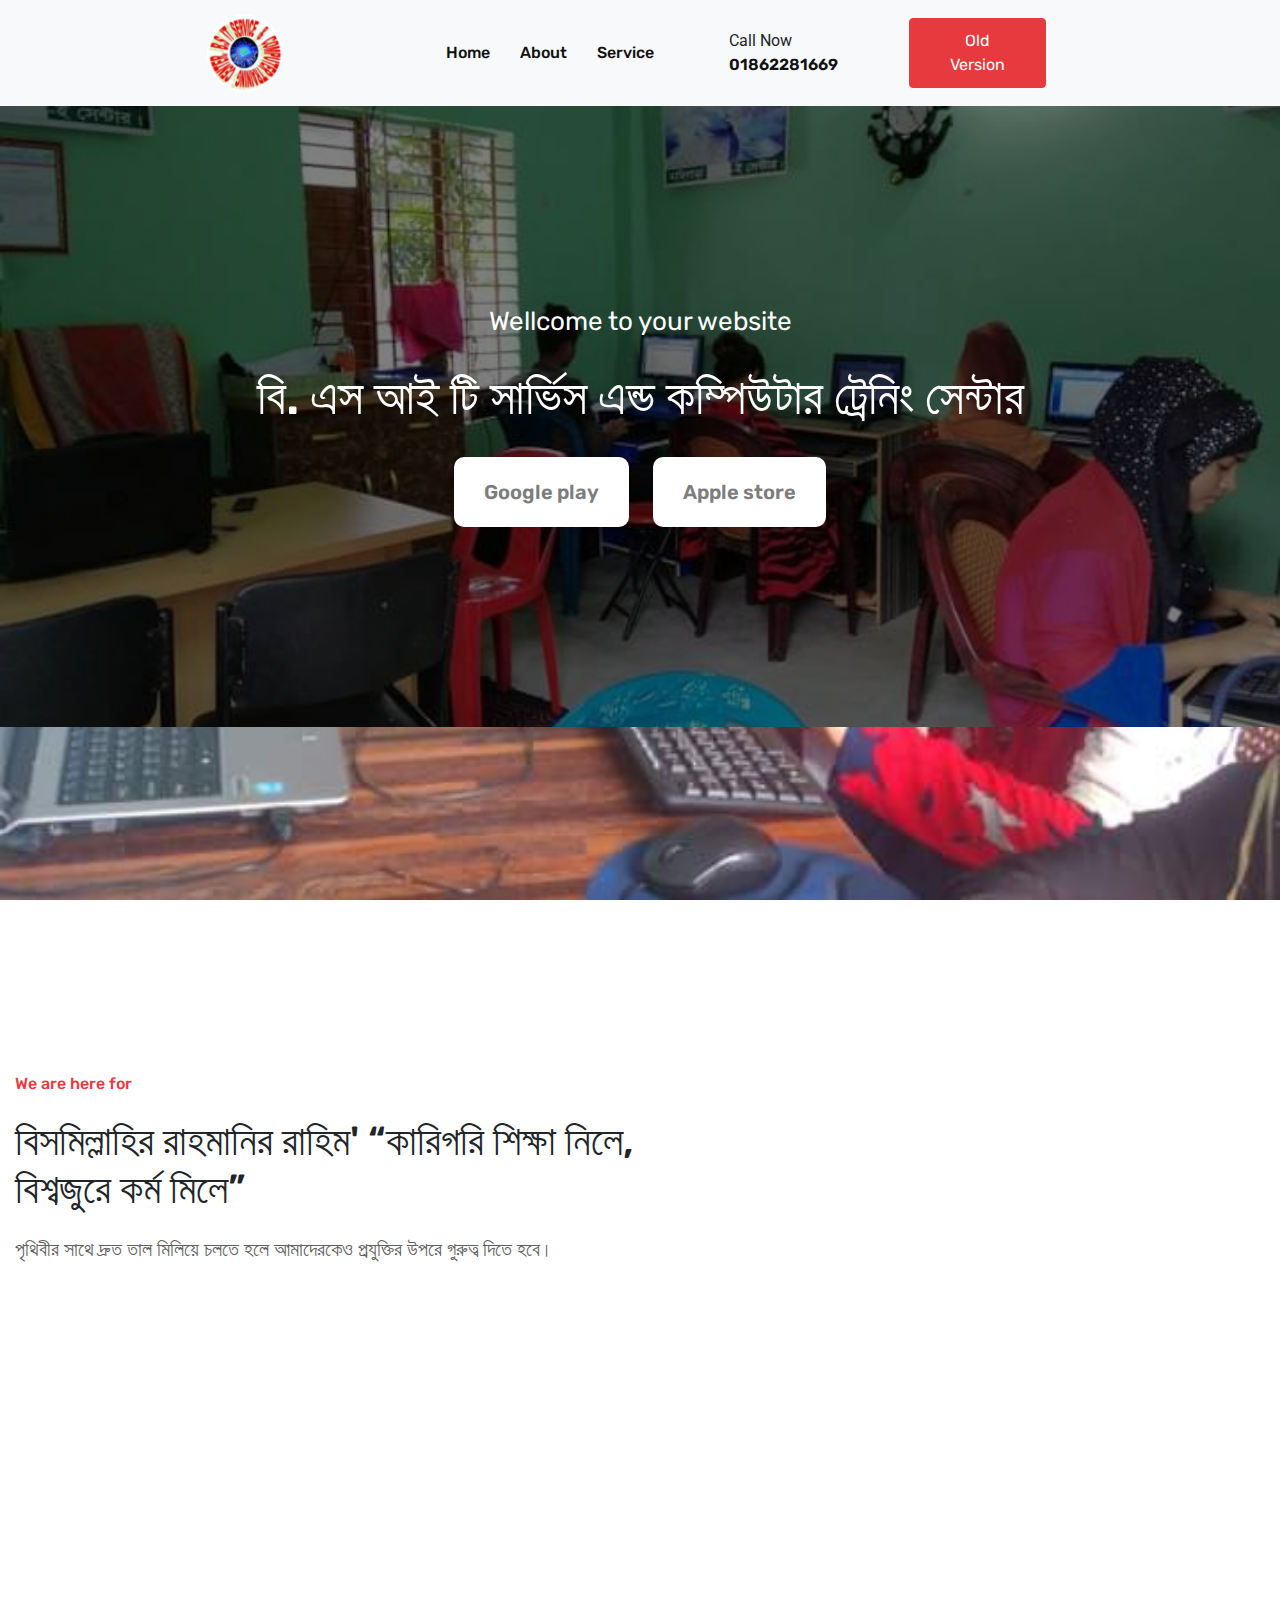
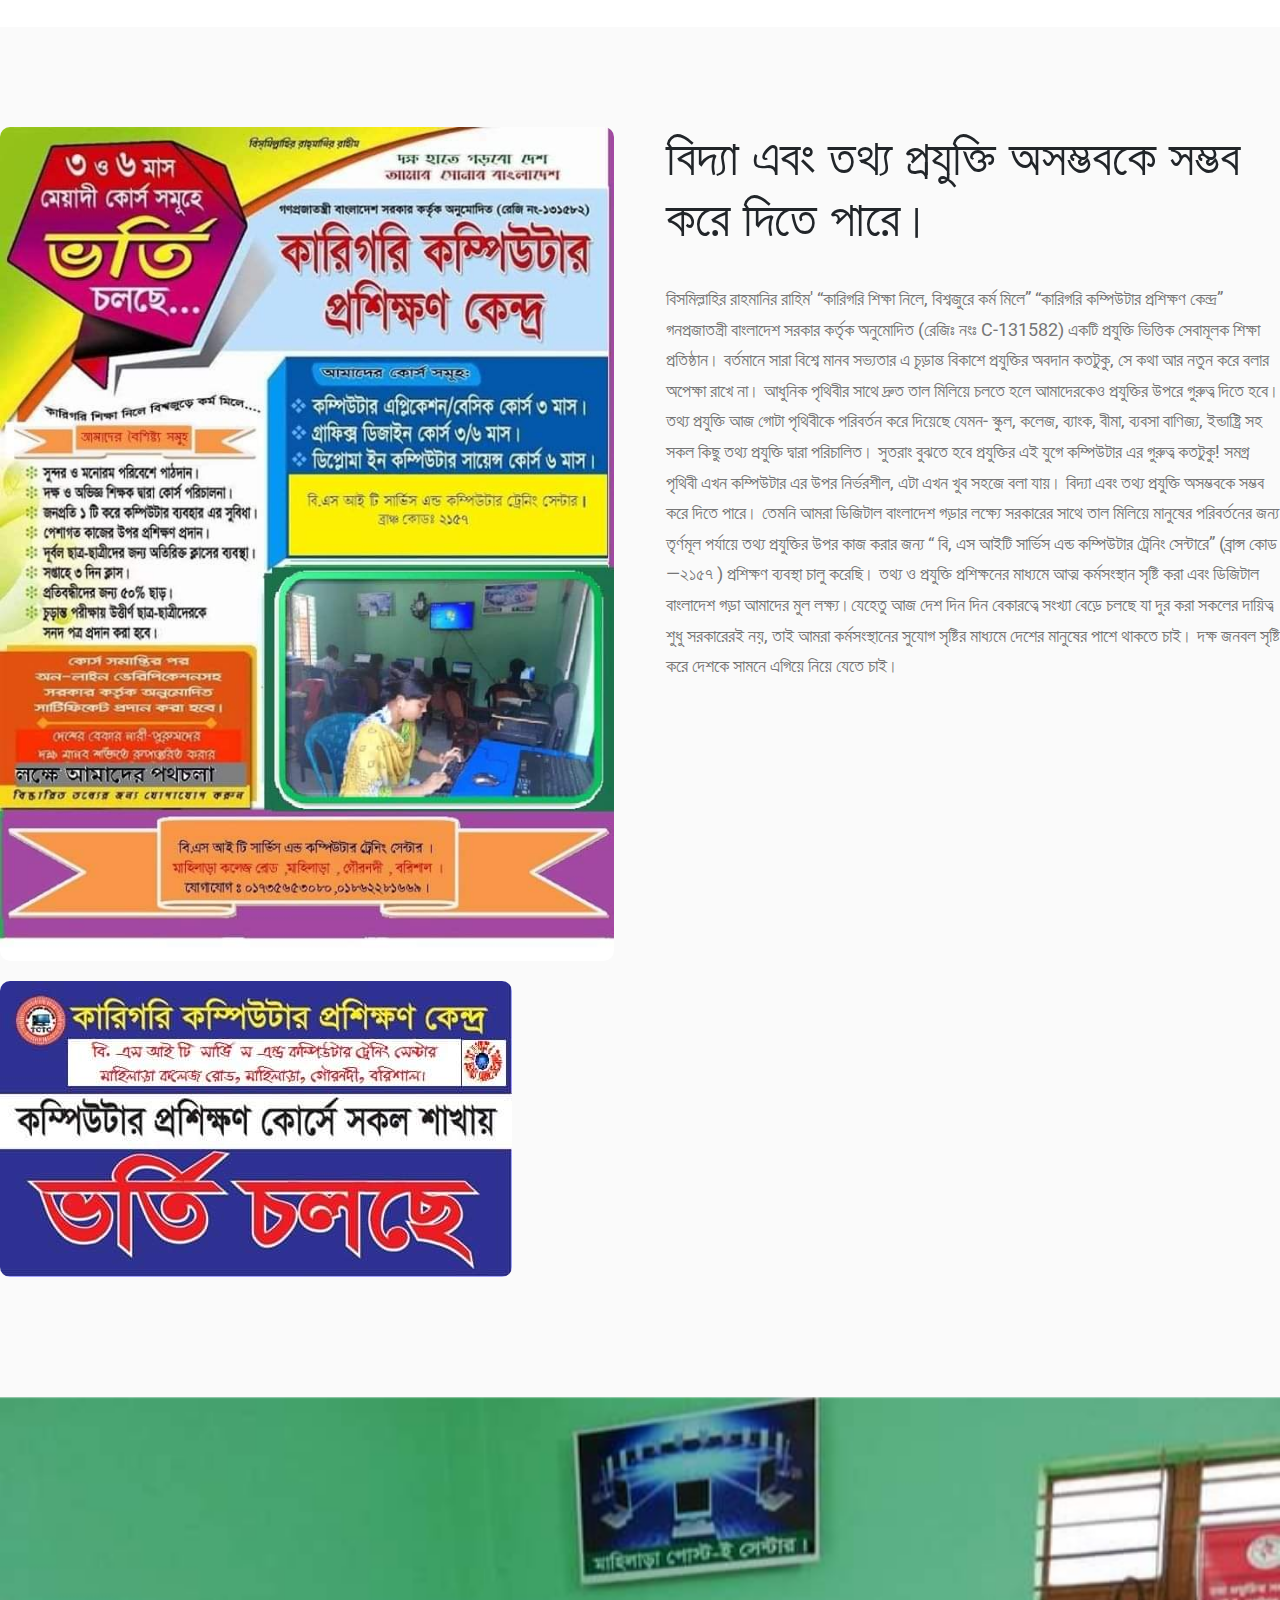
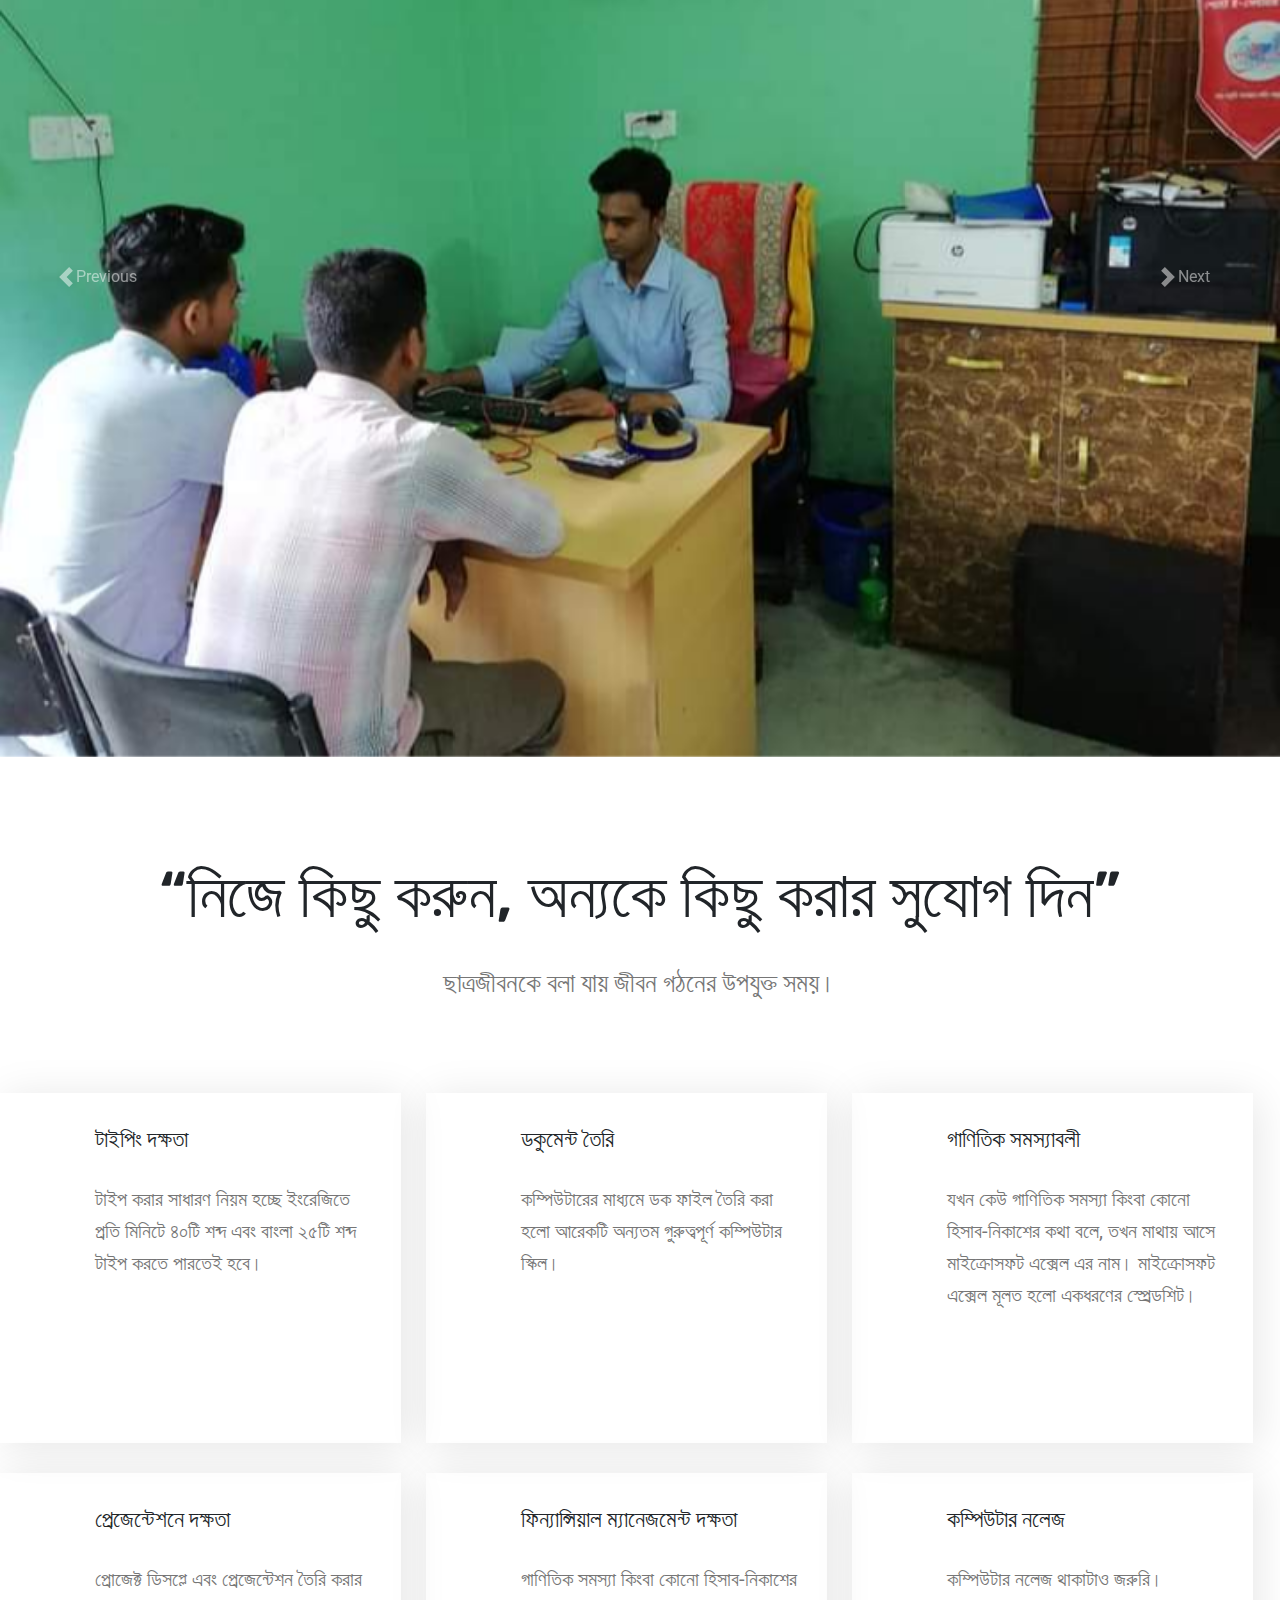
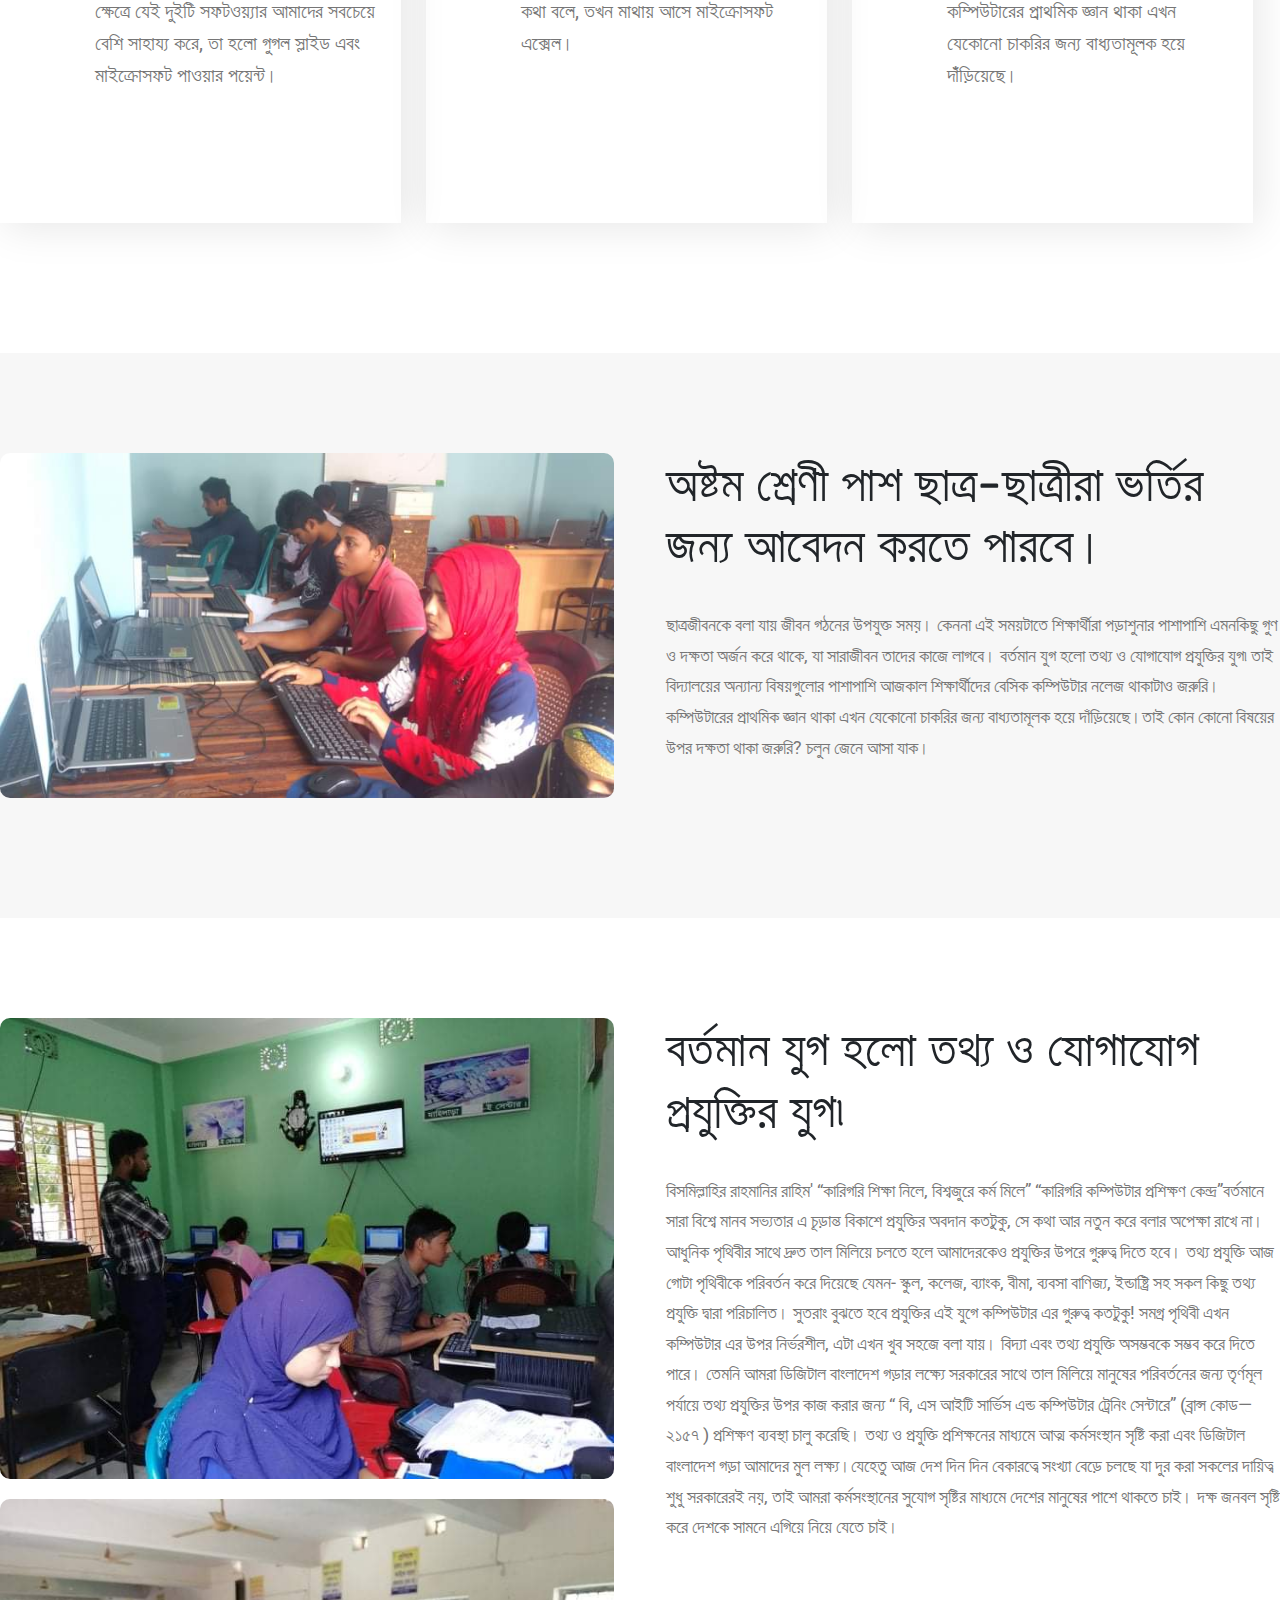
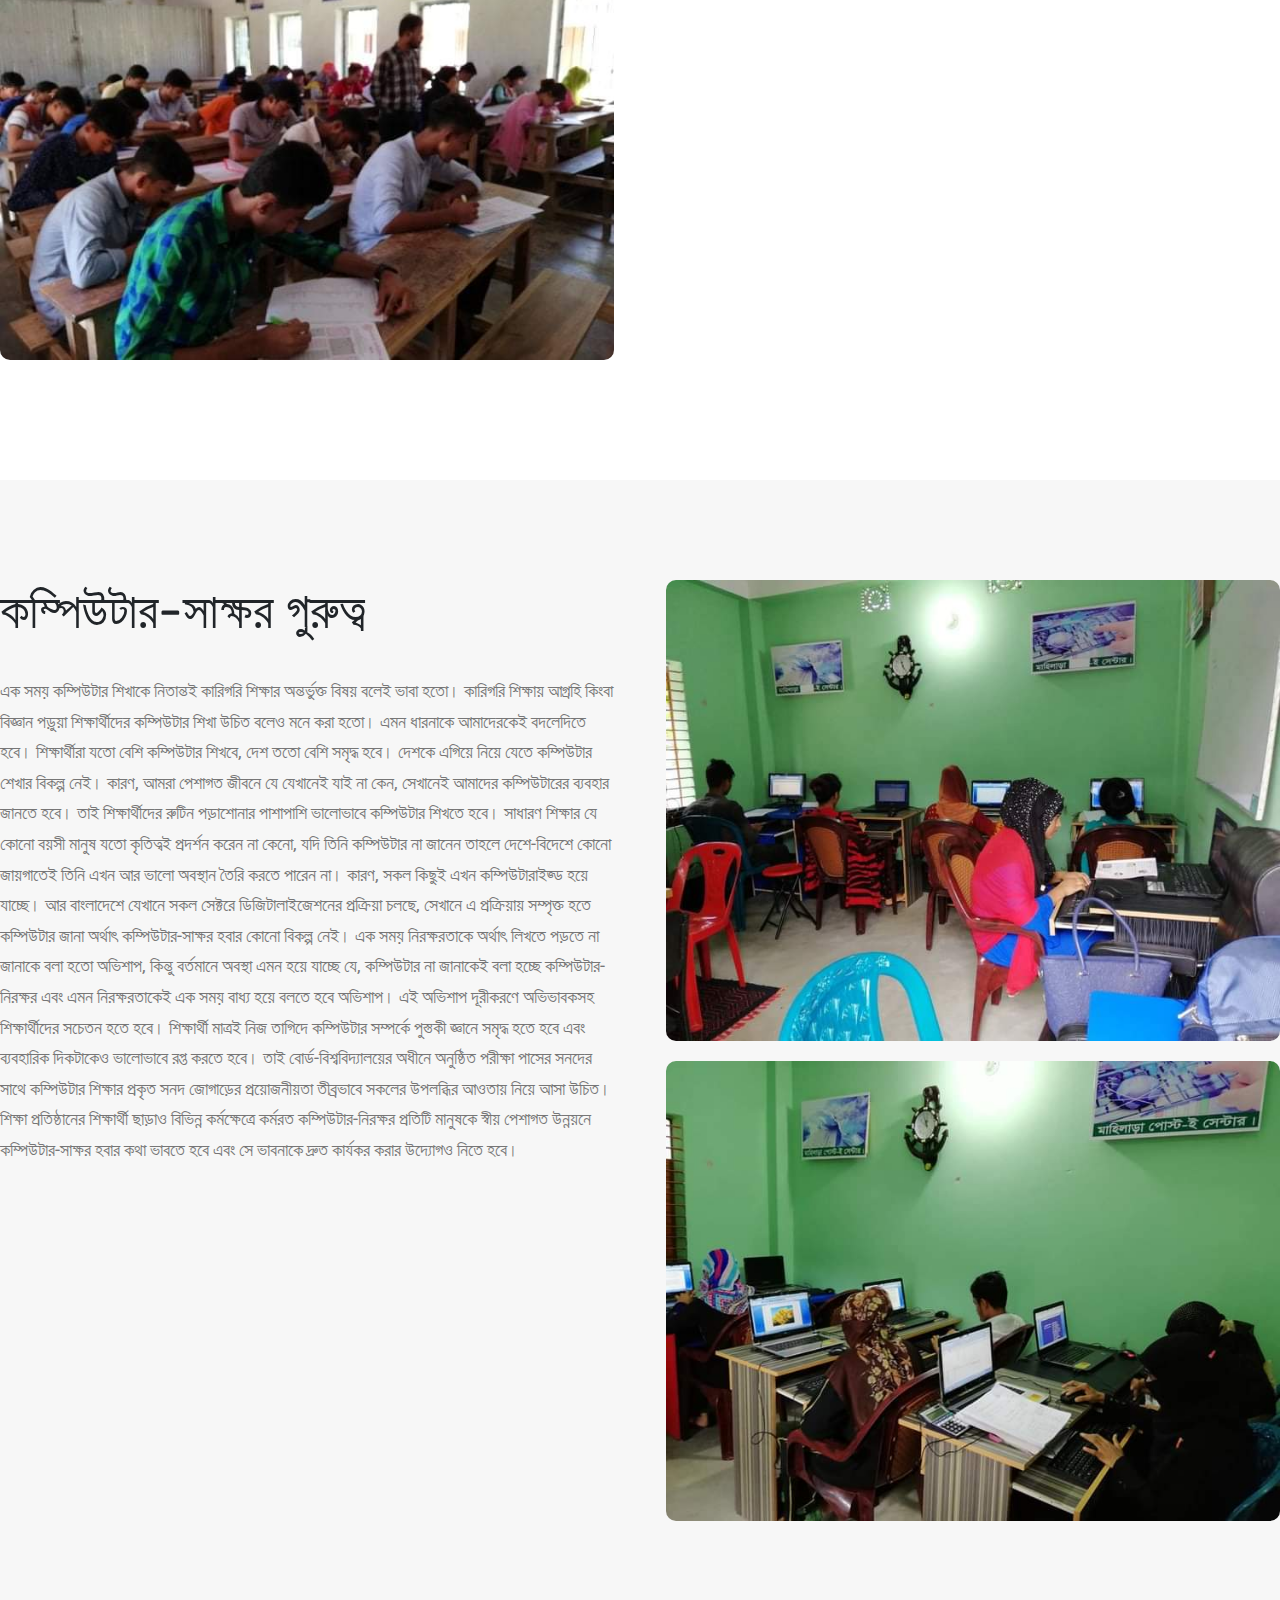
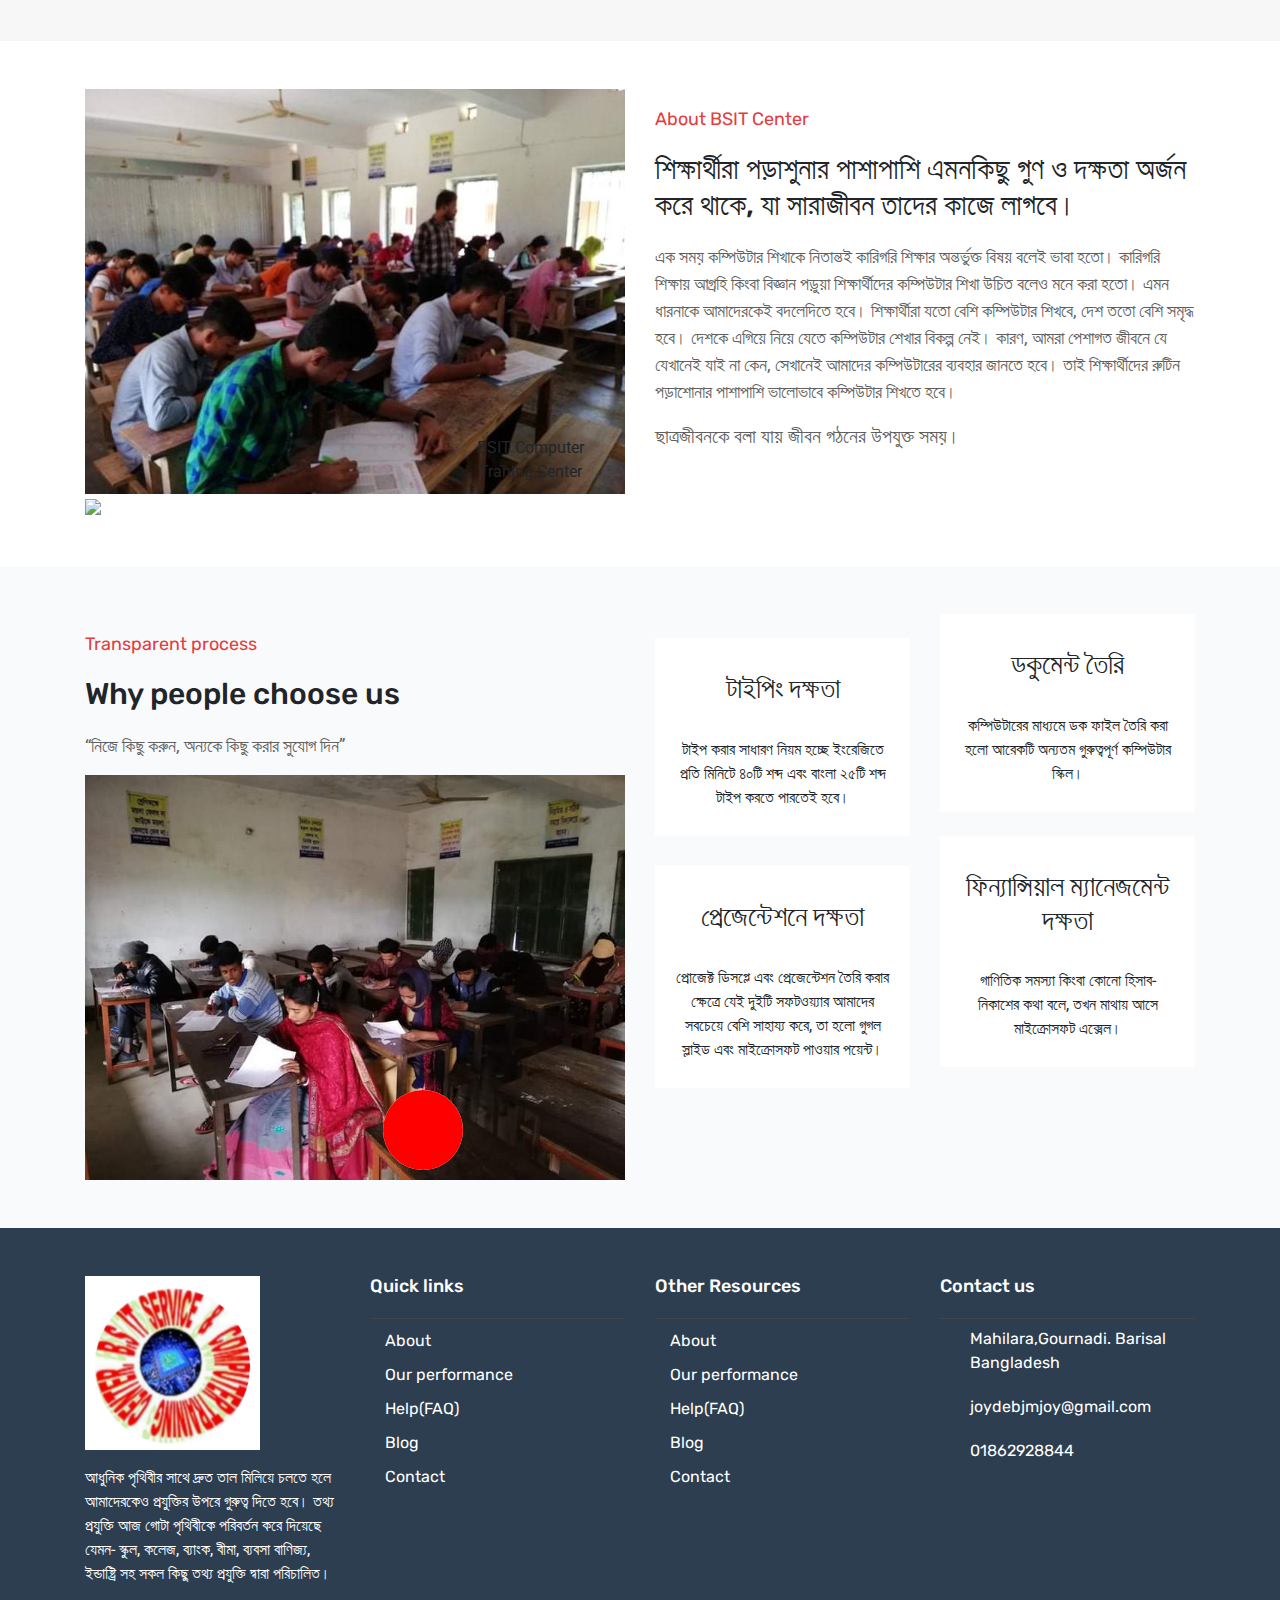
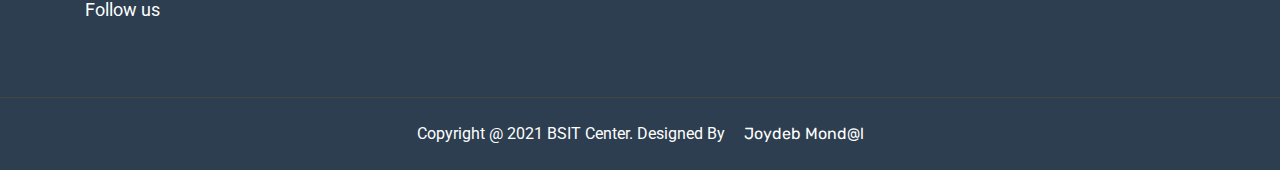
==== commit 26064e51: "Update index.html" ====
--- a/index.html
+++ b/index.html
@@ -561,7 +561,7 @@
 							</div>
 							<div class="footer-contact-items d-flex"> 
 								<span><i class="fas fa-phone"> </i></span>
-								<a href="tel:01862281669">01862281669</a>
+								<a href="tel:01862928844">01862928844</a>
 							</div>
 							
 						</div> 
@@ -599,4 +599,4 @@
  
 </body>
 
-</html>+</html>
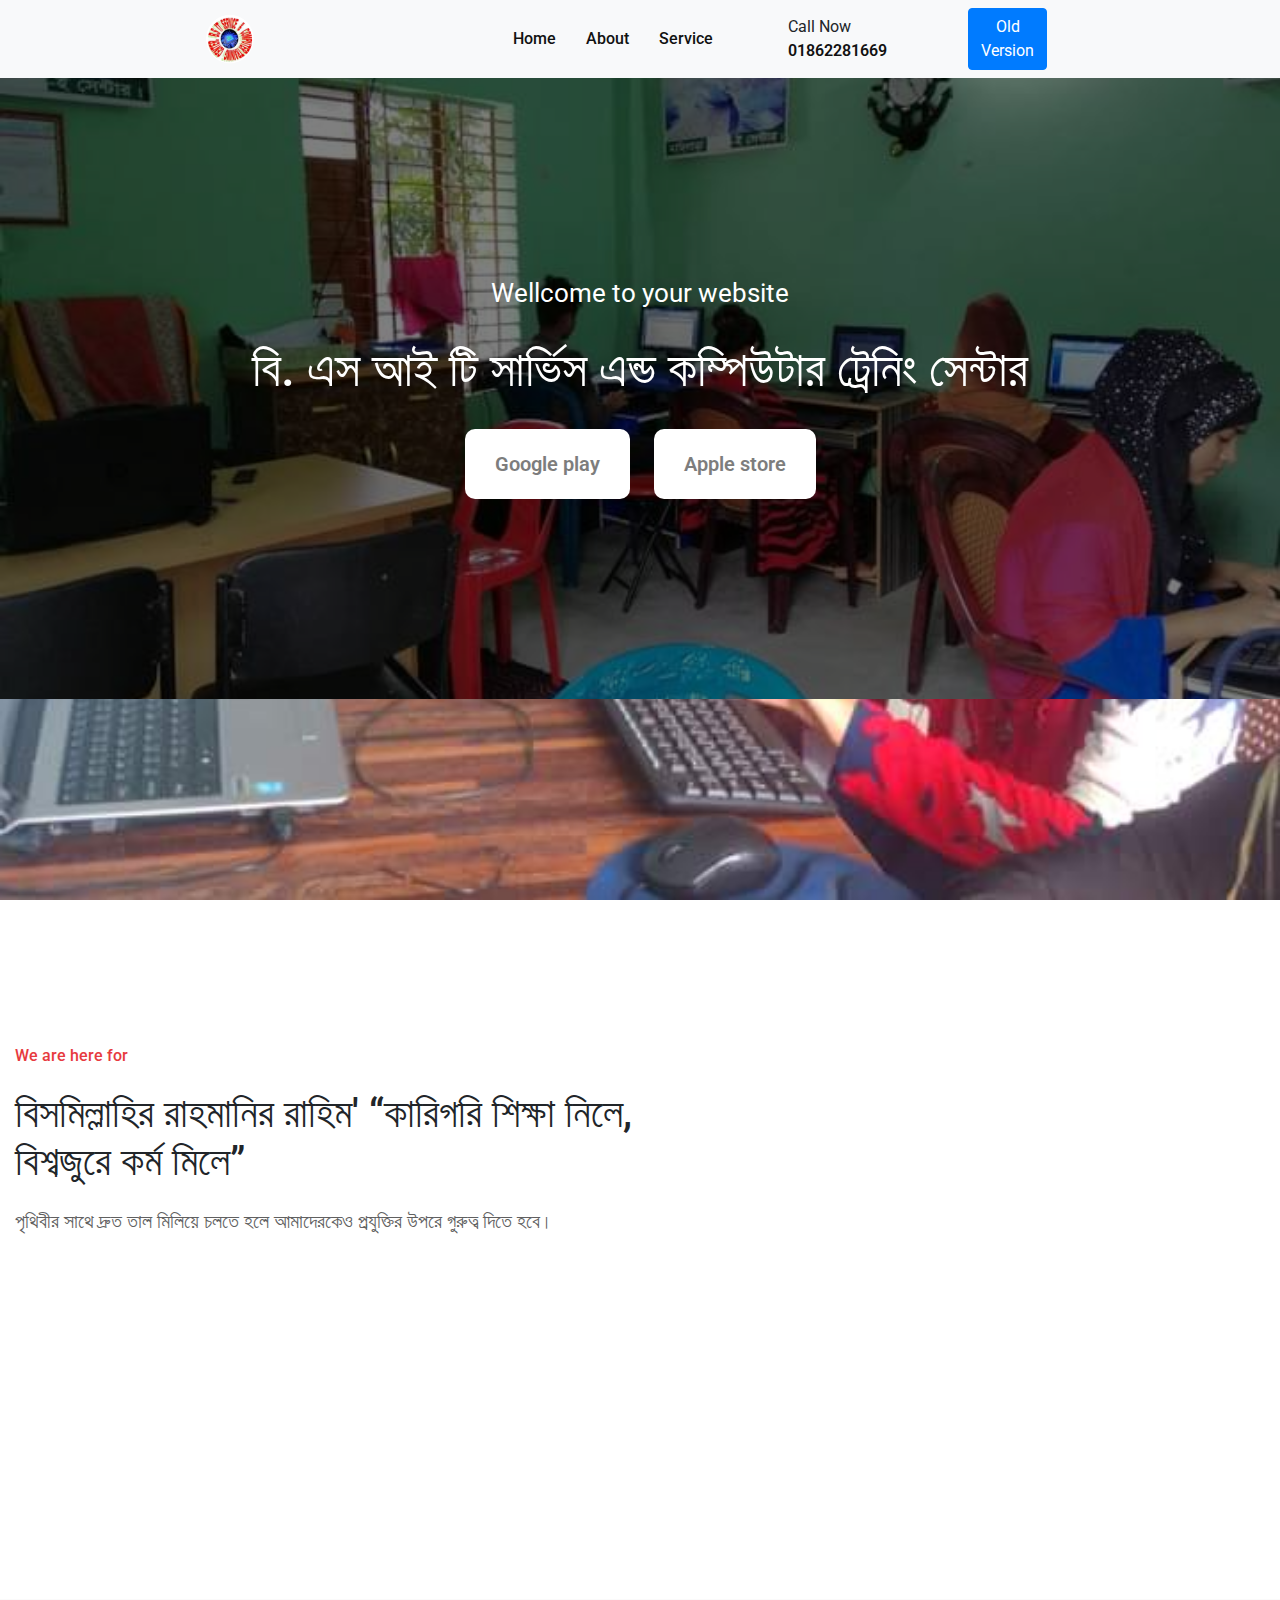
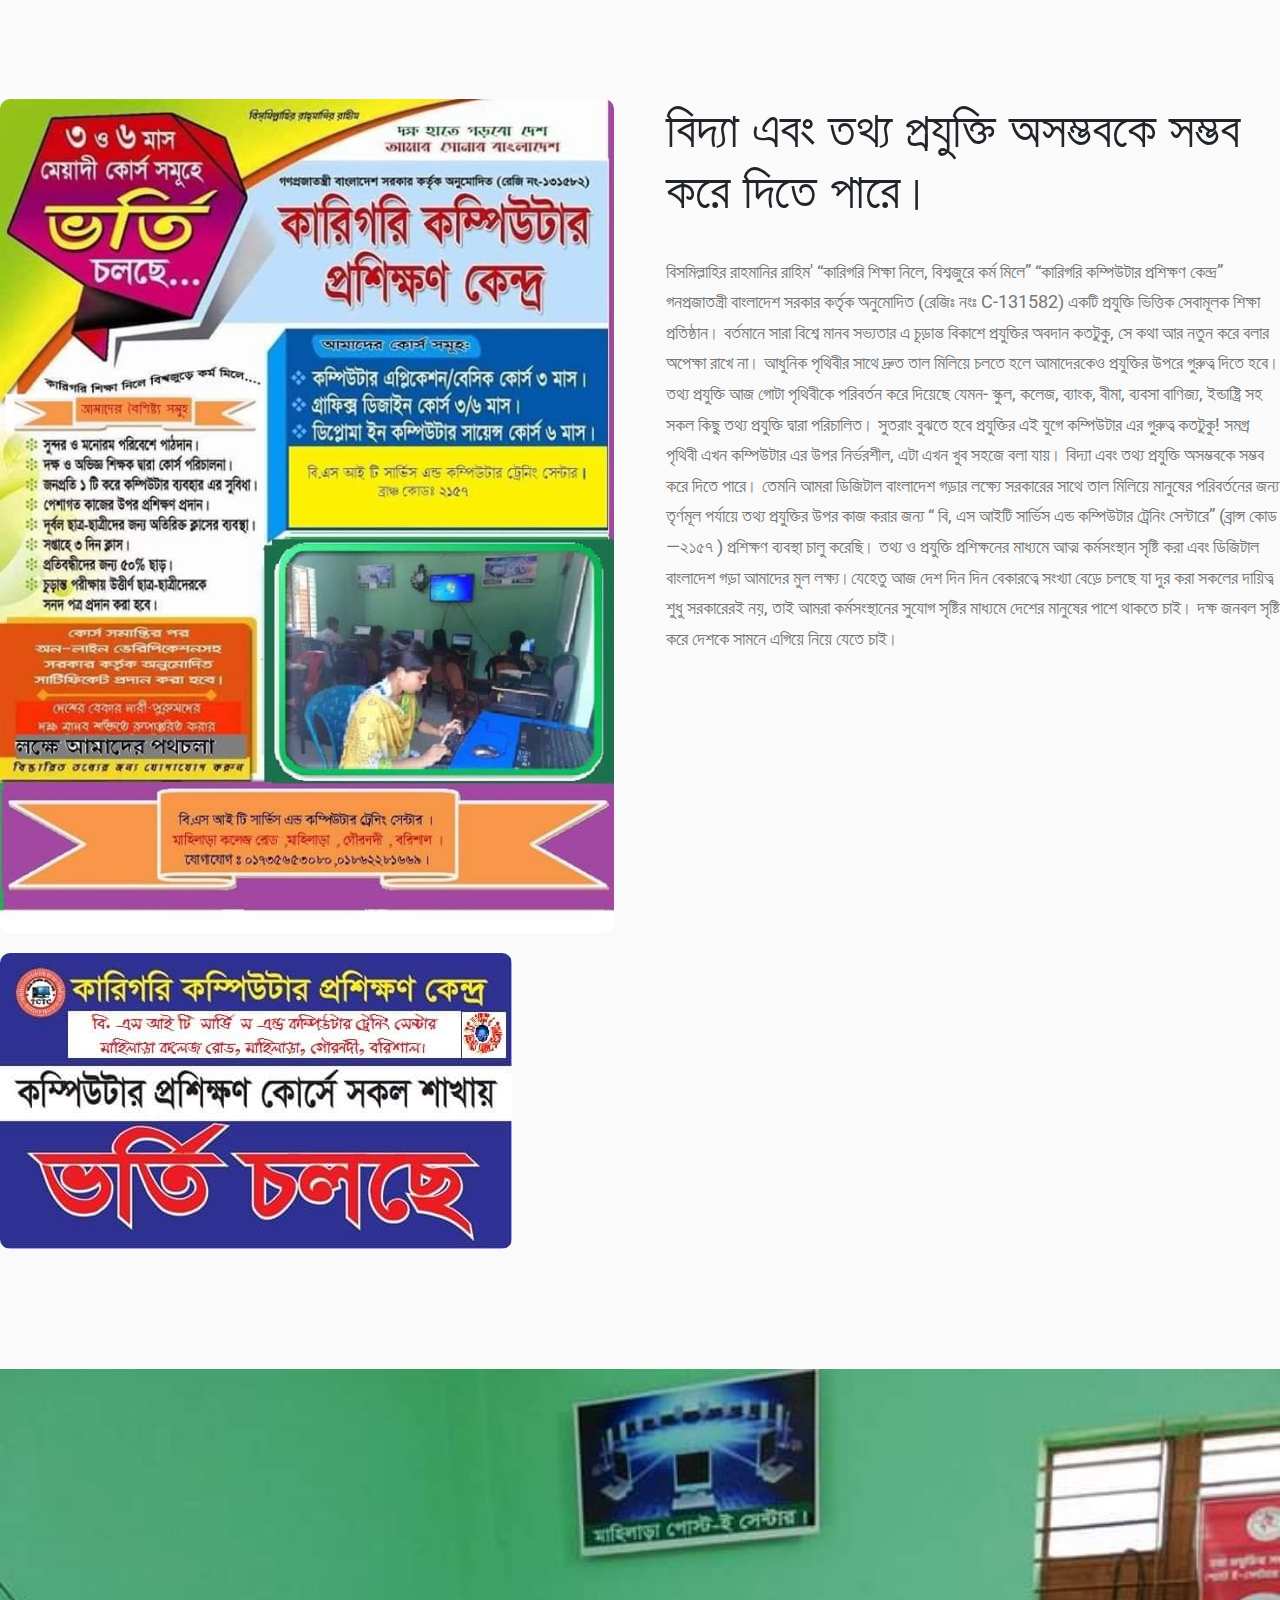
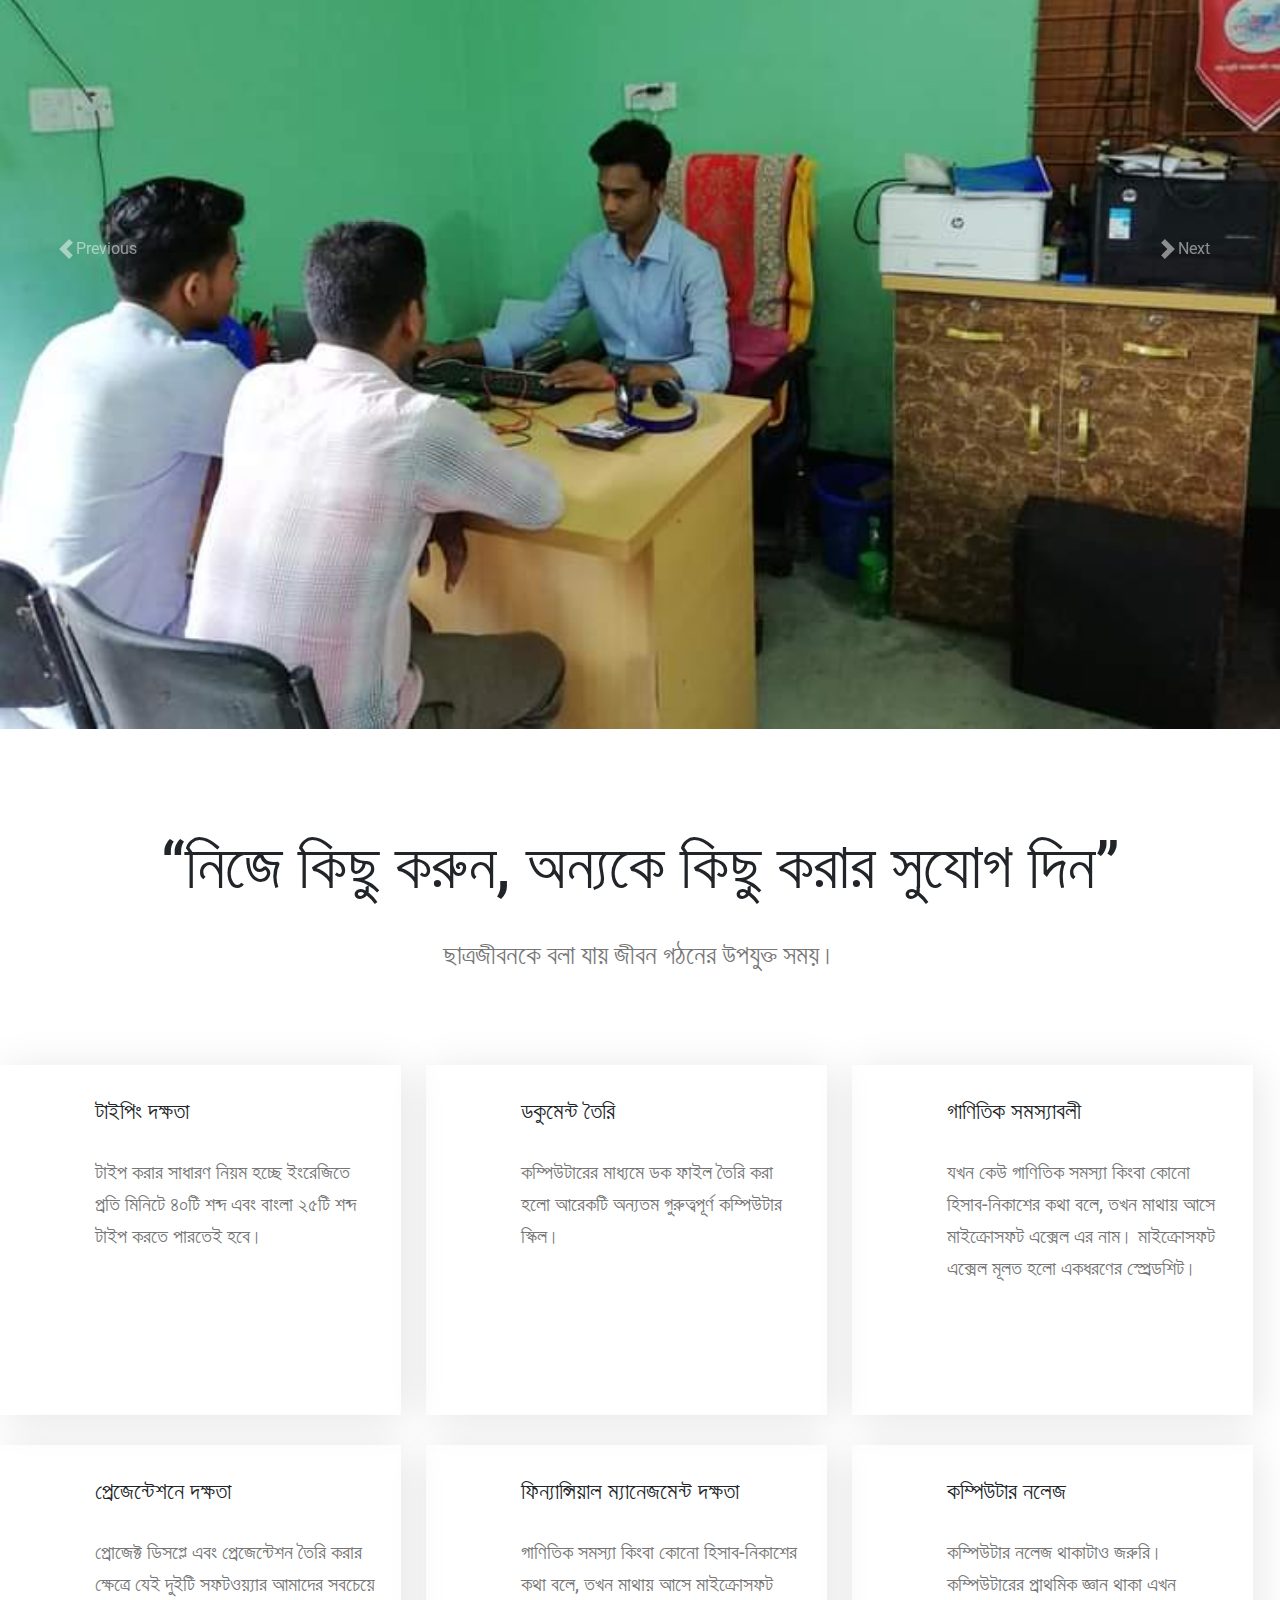
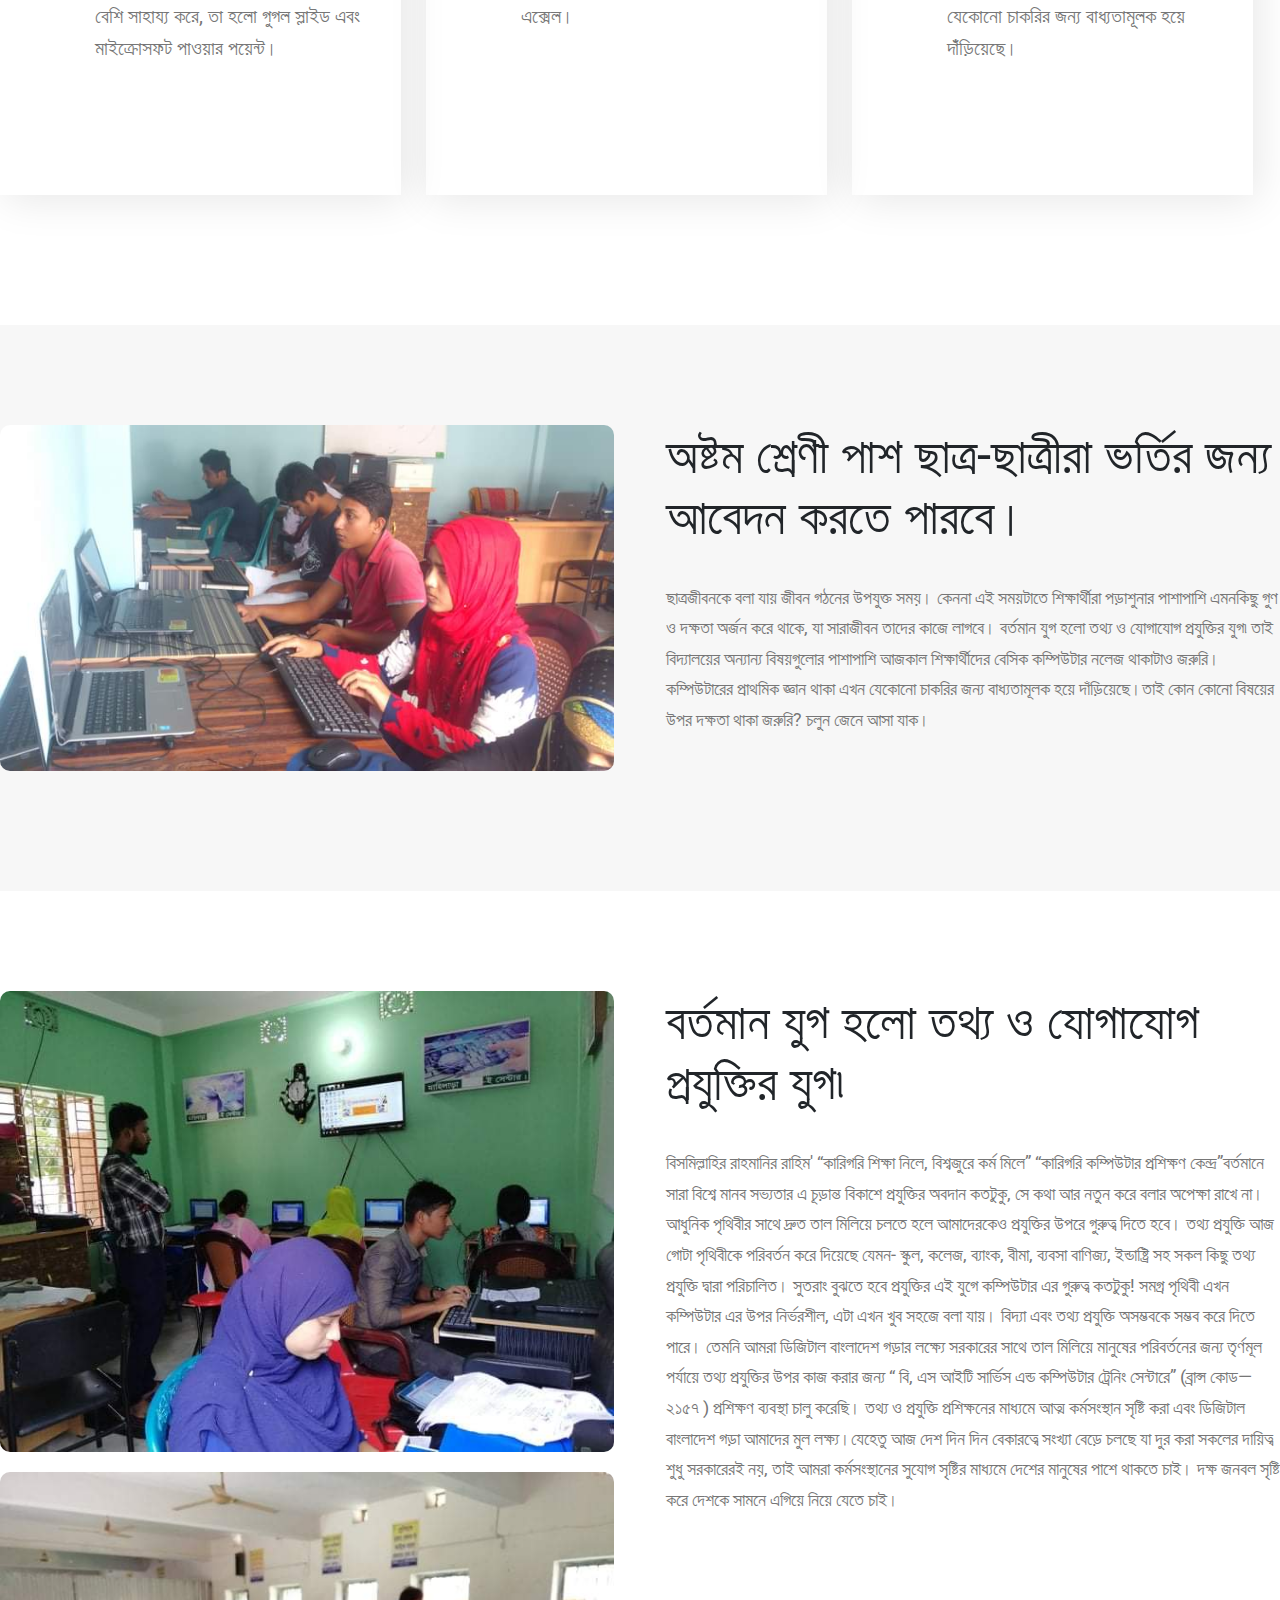
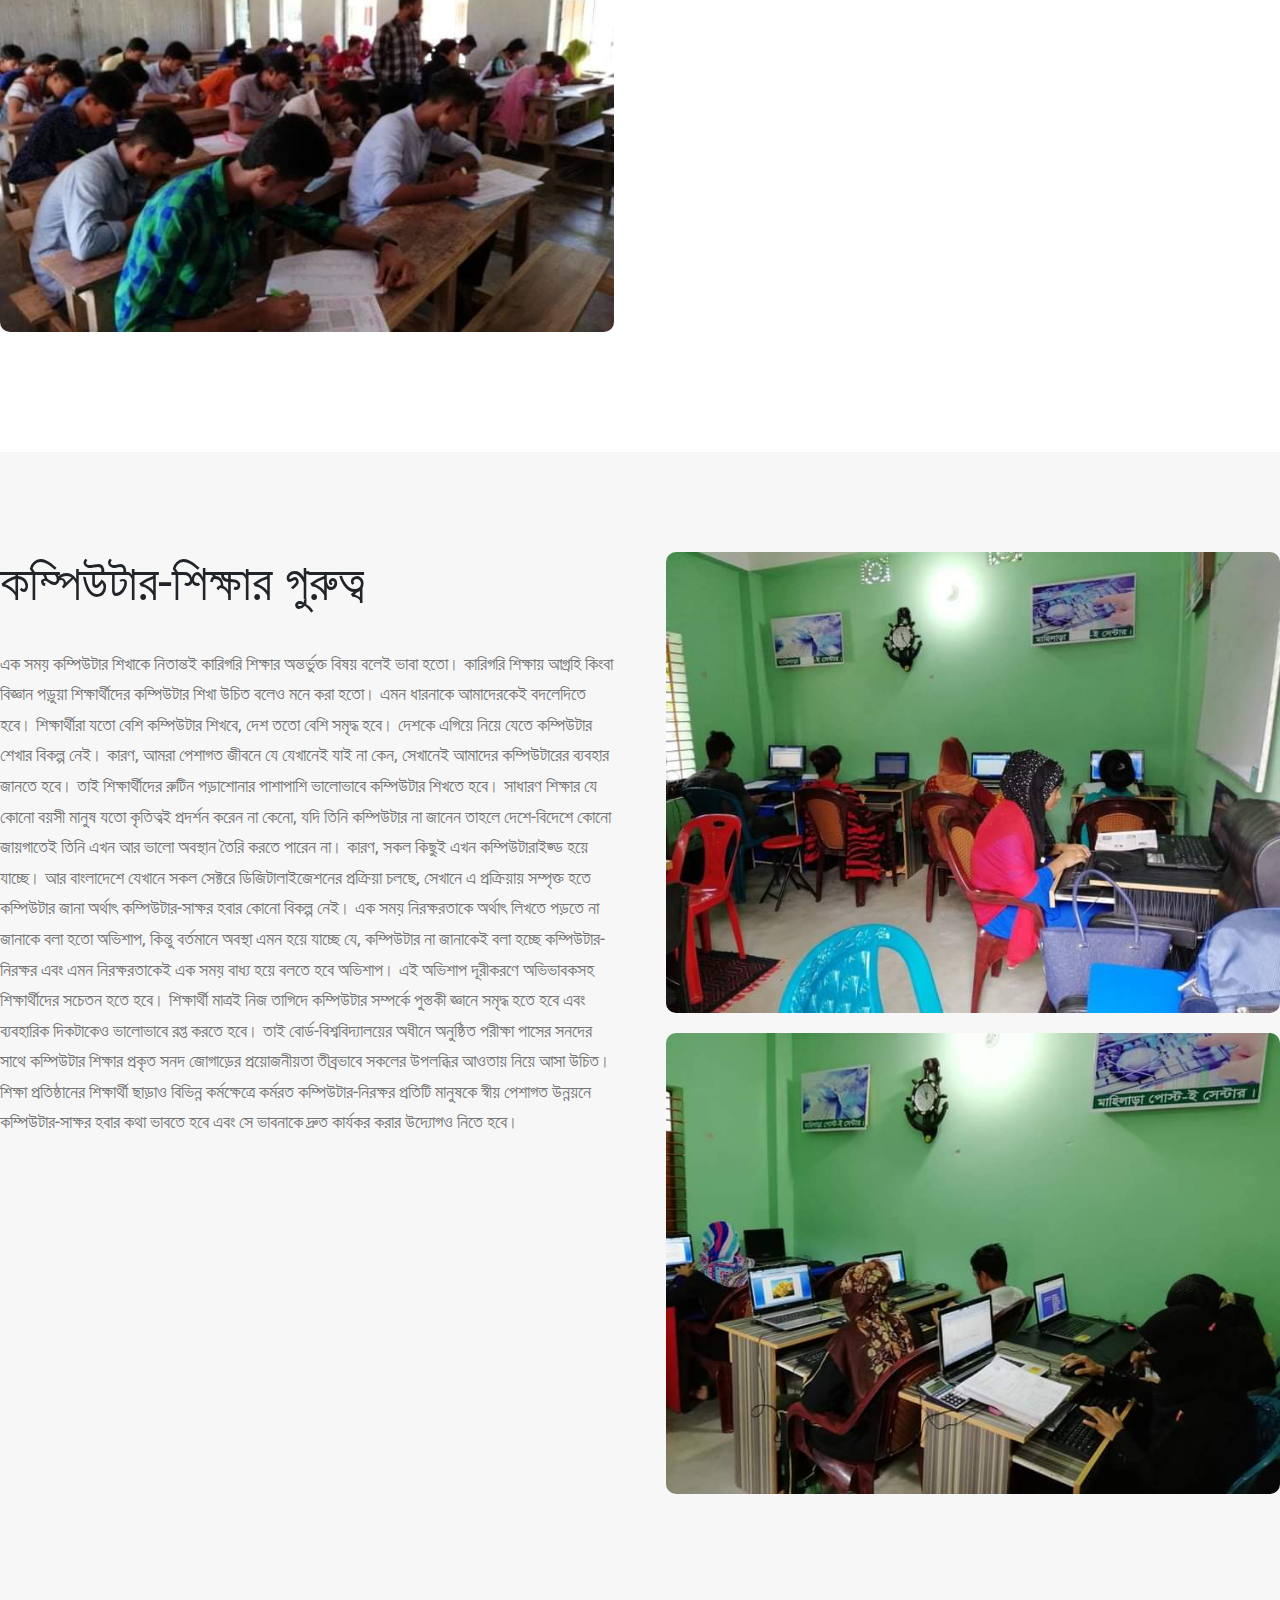
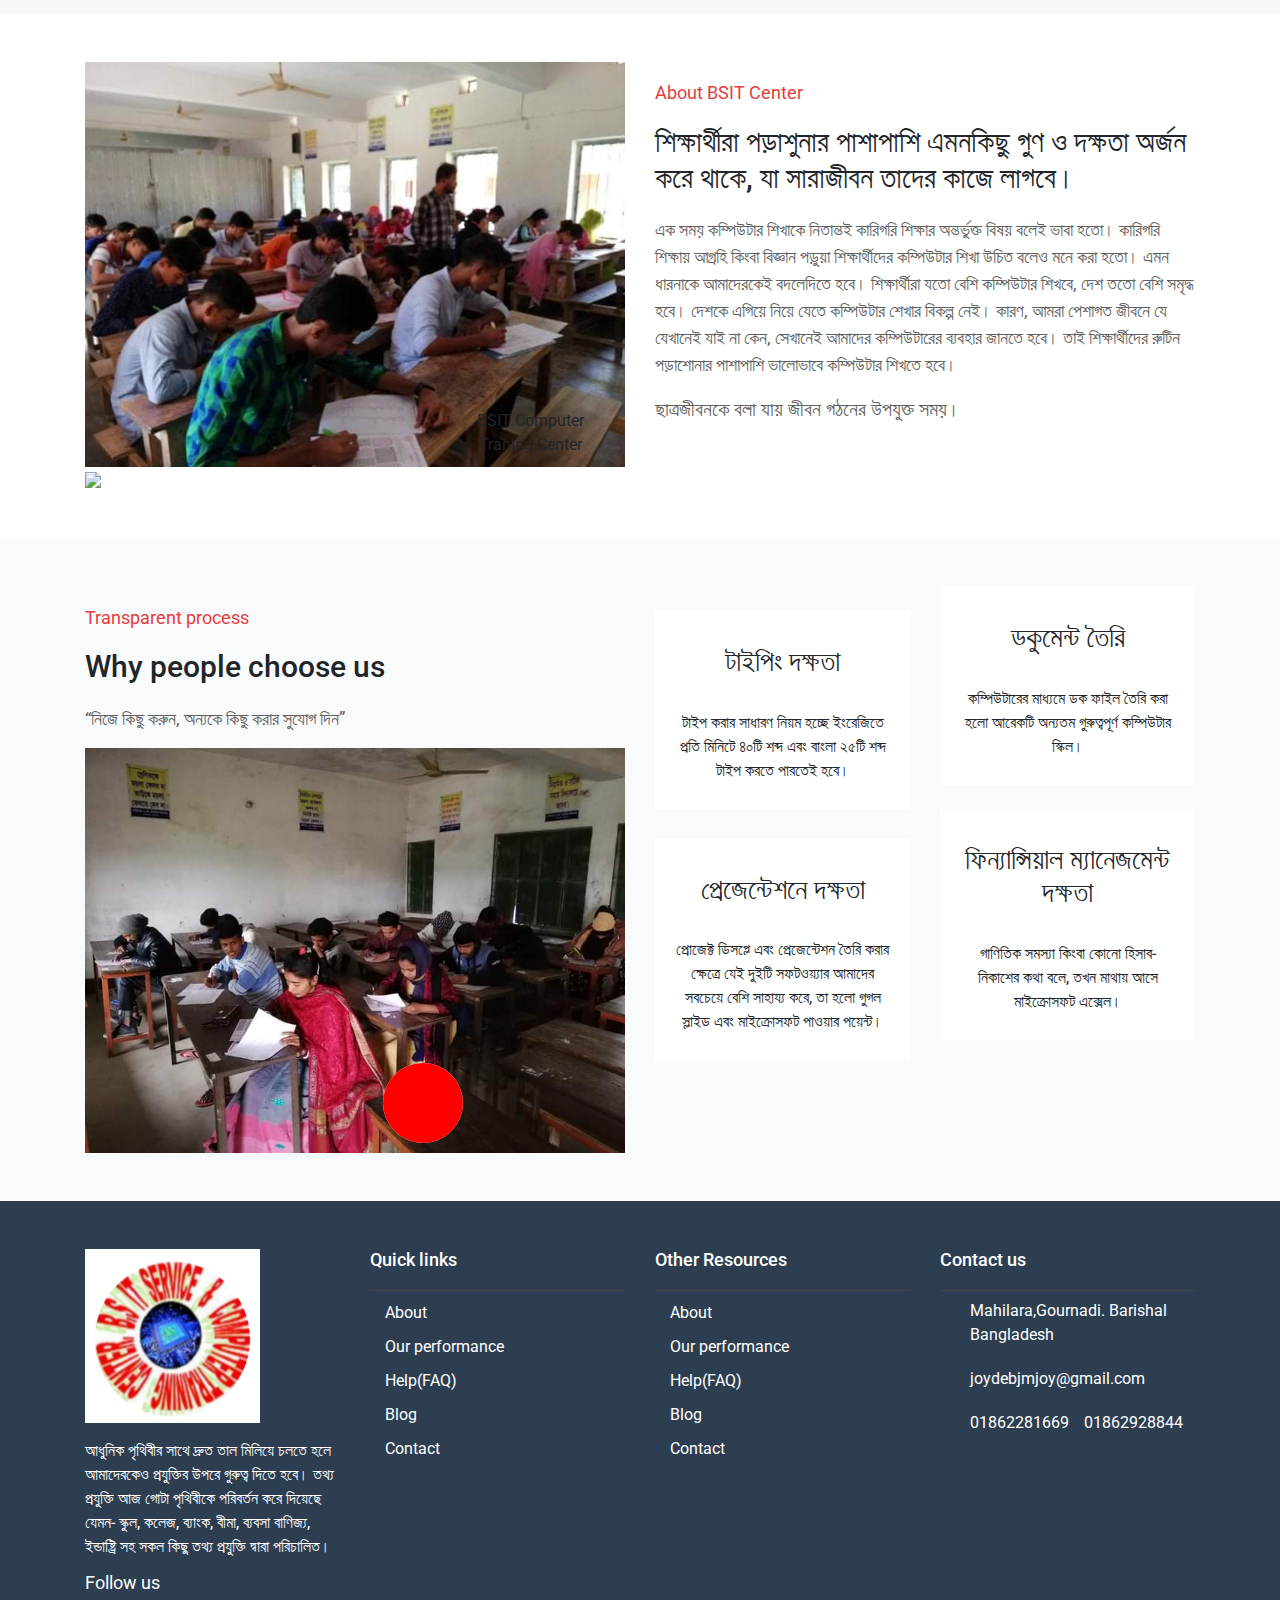
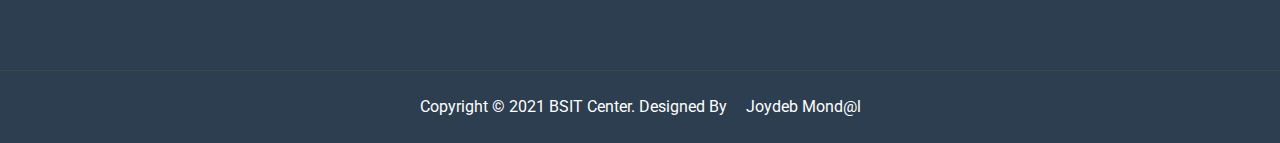
==== commit f76f686f: "Update index.html" ====
--- a/index.html
+++ b/index.html
@@ -12,6 +12,7 @@
   
   <link rel="stylesheet" href="https://cdnjs.cloudflare.com/ajax/libs/font-awesome/5.14.0/css/all.min.css" integrity="sha512-1PKOgIY59xJ8Co8+NE6FZ+LOAZKjy+KY8iq0G4B3CyeY6wYHN3yt9PW0XpSriVlkMXe40PTKnXrLnZ9+fkDaog==" crossorigin="anonymous" />
   
+  
 <link href="https://fonts.googleapis.com/css2?family=Roboto:ital,wght@0,100;0,300;0,400;0,500;0,700;0,900;1,100;1,300;1,400;1,500;1,700;1,900&family=Rubik:ital,wght@0,300;0,400;0,500;0,600;0,700;0,800;0,900;1,300;1,400;1,500;1,600;1,700;1,800;1,900&display=swap" rel="stylesheet"> 
   
   
@@ -32,7 +33,7 @@
 
 <body>
 
-<nav class="navbar navbar-expand-lg navbar-expand-md navbar-light bg-light main-header sticky-top">
+<nav class="navbar navbar-expand-lg navbar-expand-md navbar-light bg-light main-header sticky-sm-top sticky-top">
   <div class="container-fluid  ">
   
     <a class="navbar-brand img-tag" href="index.html"> <img src="logo.png">  </a>
@@ -112,14 +113,16 @@
  
 
 <div class="banner-section"> 
-	<div class="mid-content"> 
+	<div class="mid-content">
+  
 		<div class="banner-content text-center"> 
 			<h3> Wellcome to your website </h3>
 			<h2> বি. এস আই টি সার্ভিস এন্ড কম্পিউটার ট্রেনিং সেন্টার</h2>
-			<a class="default-btn" href="#"> <i class="fab fa-android"></i>  Google play </a>
-			<a class="default-btn" href="#"> <i class="fas fa-apple-alt"></i> Apple store </a>
-			
-		</div>
+			<a class="default-btn " href="#"> <i class="fab fa-android"></i>  Google play </a>
+			<a class="default-btn " href="#"> <i class="fas fa-apple-alt"></i> Apple store </a>
+			
+		</div>
+ 
 	</div>
 </div>
 
@@ -155,11 +158,11 @@
 
  
 <div class="banner-bottom clear bgcolor">
-	<div class="mid-content"> 
-		<div class="video-left left">
-		<div class="b-best-img"> 
-		<img src="./b-best-1.jpg"> 
-		<img src="./b-best-2.jpg"> 
+	<div class="mid-content "> 
+		<div class="video-left left ">
+		<div class="b-best-img "> 
+		<img class="img-1"src="./b-best-1.jpg"> 
+		<img class="img-2" src="./b-best-2.jpg"> 
 		
 		</div>
 		 
@@ -247,7 +250,7 @@
 		
 			<div class="service-box left"> 
 			<div class="s-icon"> 
-			 <span><i class="fa fa-laptop" aria-hidden="true"></i></span>
+			 <span><i class="fas fa-keyboard" aria-hidden="true"></i></span>
 			</div>
 			<div class="s-content"> 
 			<h3> টাইপিং দক্ষতা </h3>
@@ -257,7 +260,7 @@
 			
 			<div class="service-box left"> 
 			<div class="s-icon"> 
-			<span><i class="fas fa-laptop-medical"></i></span>
+			<span><i class="fas fa-folder-open"></i></span>
 			</div>
 			<div class="s-content"> 
 			<h3> ডকুমেন্ট তৈরি </h3>
@@ -267,7 +270,7 @@
 			
 			<div class="service-box left"> 
 			<div class="s-icon"> 
-			<span><i class="fa fa-laptop" aria-hidden="true"></i></span>
+			<span><i class="fas fa-file-excel" aria-hidden="true"></i></span>
 			</div>
 			<div class="s-content"> 
 			<h3> গাণিতিক সমস্যাবলী </h3>
@@ -277,7 +280,7 @@
 			
 			<div class="service-box left"> 
 			<div class="s-icon"> 
-			<span><i class="fas fa-laptop-medical"></i></span>
+			<span><i class="far fa-file-powerpoint"></i></span>
 			</div>
 			<div class="s-content"> 
 			<h3> প্রেজেন্টেশনে দক্ষতা </h3>
@@ -287,7 +290,7 @@
 			
 			<div class="service-box left"> 
 			<div class="s-icon"> 
-			<span><i class="fa fa-laptop" aria-hidden="true"></i></span>
+			<span><i class="fas fa-tasks" aria-hidden="true"></i></span>
 			</div>
 			<div class="s-content"> 
 			<h3>  ফিন্যান্সিয়াল ম্যানেজমেন্ট দক্ষতা</h3>
@@ -365,7 +368,7 @@
 		 
 		</div>
 		<div class="video-content-right left "> 
-		<h3> কম্পিউটার-সাক্ষর গুরুত্ব </h3>
+		<h3> কম্পিউটার-শিক্ষার গুরুত্ব </h3>
 		<P> এক সময় কম্পিউটার শিখাকে নিতান্তই কারিগরি শিক্ষার অন্তর্ভুক্ত বিষয় বলেই ভাবা হতো। কারিগরি শিক্ষায় আগ্রহি কিংবা বিজ্ঞান পড়ুয়া শিক্ষার্থীদের কম্পিউটার শিখা উচিত বলেও মনে করা হতো। এমন ধারনাকে আমাদেরকেই বদলেদিতে হবে।
 		শিক্ষার্থীরা যতো বেশি কম্পিউটার শিখবে, দেশ ততো বেশি সমৃদ্ধ হবে। দেশকে এগিয়ে নিয়ে যেতে কম্পিউটার শেখার বিকল্প নেই। কারণ, আমরা পেশাগত জীবনে যে যেখানেই যাই না কেন, সেখানেই আমাদের কম্পিউটারের ব্যবহার জানতে হবে। তাই শিক্ষার্থীদের রুটিন পড়াশোনার পাশাপাশি ভালোভাবে কম্পিউটার শিখতে হবে।
 		সাধারণ শিক্ষার যে কোনো বয়সী মানুষ যতো কৃতিত্বই প্রদর্শন করেন না কেনো, যদি তিনি কম্পিউটার না জানেন তাহলে দেশে-বিদেশে কোনো জায়গাতেই তিনি এখন আর ভালো অবস্থান তৈরি করতে পারেন না। কারণ, সকল কিছুই এখন কম্পিউটারাইজ্ড হয়ে যাচ্ছে। আর বাংলাদেশে যেখানে সকল সেক্টরে ডিজিটালাইজেশনের প্রক্রিয়া  চলছে, সেখানে এ প্রক্রিয়ায় সম্পৃক্ত হতে কম্পিউটার জানা অর্থাৎ কম্পিউটার-সাক্ষর হবার কোনো বিকল্প নেই।
@@ -432,7 +435,7 @@
  					<div class="col-lg-6 col-md-6">
  						<div class="features-item text-center mt-4"> 
  							<div class="ft-icon"> 
- 								<i class="fas fa-percent"> </i>
+ 								<i class="far fa-keyboard"> </i>
  							</div>
  							<h3 class="py-4">টাইপিং দক্ষতা </h3>
  							<p> টাইপ করার সাধারণ নিয়ম হচ্ছে ইংরেজিতে প্রতি মিনিটে ৪০টি শব্দ এবং বাংলা ২৫টি শব্দ টাইপ করতে পারতেই হবে।</p>
@@ -443,7 +446,7 @@
  					<div class="col-lg-6 col-md-6">
  						<div class="features-item text-center mt-"> 
  							<div class="ft-icon"> 
- 								<i class="fas fa-percent"> </i>
+ 								<i class="fas fa-file-word"> </i>
  							</div>
  							<h3 class="py-4">ডকুমেন্ট তৈরি </h3>
  							<p>কম্পিউটারের মাধ্যমে ডক ফাইল তৈরি করা হলো আরেকটি অন্যতম গুরুত্বপূর্ণ কম্পিউটার স্কিল।</p>
@@ -454,7 +457,7 @@
  					<div class="col-lg-6 col-md-6">
  						<div class="features-item text-center mt-"> 
  							<div class="ft-icon"> 
- 								<i class="fas fa-percent"> </i>
+ 								<i class="far fa-file-powerpoint"> </i>
  							</div>
  							<h3 class="py-4">প্রেজেন্টেশনে দক্ষতা</h3>
  							<p> প্রোজেক্ট ডিসপ্লে এবং প্রেজেন্টেশন তৈরি করার ক্ষেত্রে যেই দুইটি সফটওয়্যার আমাদের সবচেয়ে বেশি সাহায্য করে, তা হলো গুগল স্লাইড এবং মাইক্রোসফট পাওয়ার পয়েন্ট।</p>
@@ -465,7 +468,7 @@
  					<div class="col-lg-6 col-md-6">
  						<div class="features-item text-center mtop4"> 
  							<div class="ft-icon"> 
- 								<i class="fas fa-percent"> </i>
+ 								<i class="far fa-file-excel"> </i>
  							</div>
  							<h3 class="py-4">ফিন্যান্সিয়াল ম্যানেজমেন্ট দক্ষতা</h3>
  							<p> গাণিতিক সমস্যা কিংবা কোনো হিসাব-নিকাশের কথা বলে, তখন মাথায় আসে মাইক্রোসফট এক্সেল।</p>
@@ -552,8 +555,8 @@
 					 	<h3>Contact us </h3>
 						<div class="footer-contact">
 							<div class="footer-contact-items d-flex"> 
-								<span><i class="fas fa-location-arrow"> </i></span>
-								<a href="#">Mahilara,Gournadi. Barisal Bangladesh </a>
+								<span><i class="fab fa-telegram-plane"></i></span>
+								<a href="#">Mahilara,Gournadi. Barishal Bangladesh </a>
 							</div>
 							<div class="footer-contact-items d-flex"> 
 								<span><i class="fas fa-envelope"> </i></span>
@@ -561,7 +564,8 @@
 							</div>
 							<div class="footer-contact-items d-flex"> 
 								<span><i class="fas fa-phone"> </i></span>
-								<a href="tel:01862928844">01862928844</a>
+								<a href="tel:01862281669">01862281669</a>
+								<a href="tel:01862928844"> 01862928844 </a>
 							</div>
 							
 						</div> 
@@ -575,7 +579,7 @@
 			<div class="row"> 
 				<div class="col-lg-12 col-md-12"> 	
 					<div class="footer-copyright"> 
-						<p class="hover-class">Copyright @ 2021 BSIT Center. Designed By <a target="blank"  href="https://joydeb-mondal.github.io/personal-website/"> Joydeb Mond@l</a></p>
+						<p class="hover-class">Copyright &copy; 2021 BSIT Center. Designed By <a target="blank"  href="https://joydeb-mondal.github.io/personal-website/"> Joydeb Mond@l</a></p>
 					</div>
 				</div>
 			</div>
--- a/style.css
+++ b/style.css
@@ -1,4 +1,4 @@
-body,p,span{ font-family: 'Roboto', sans-serif;}
+body,p,span{ font-family: 'Rbody,p,span{ font-family: 'Roboto', sans-serif;}
 h1,h2,h3,h4,h5,h6,a{ font-family: 'Rubik', sans-serif;}
 /*begain custom css */
 .main-header .container-fluid{max-width:900px;}
@@ -640,7 +640,7 @@
 .joy{background:rgba(98,120,223,.2)}
 
 .bgcolor{background:#fafafa;}
-.img-tag img{width:80px;}
+.img-tag img{width:50px;}
 
 
 
@@ -738,19 +738,239 @@
 font-size:15px;}
 .footer-contact-items a{font-size:15px;}
   
- 
- 
+.banner-content a{margin-bottom:10px;
+margin-top:10px; 
+text-decoration:none;} 
+.header-button {
+    width: 100%;  
+}
+.banner-bottom {
+  padding: 50px 0;
+  margin-left:5px;
+  margin-right:5px;
+  text-align:center;
+  
+}
+.video-left {
+  width:95%;
+  
+}
+.b-best-img .img-1{width:55%;
+ }
+.b-best-img .img-2{width:40%;
+margin-left:10px;}
+  
+.video-content-right {
+    width: 100%
+}
+ .video-content-right h3 {
+ font-size: 50px;
+ font-weight: 400;
+ margin-bottom:30px;
+ background:#d9fa9f;
+ padding:20px;
+ color:#0f9f0f;
+ }
+ .video-content-right p {
+ color: #767676;
+ font-size:15px;
+ line-height: 1.7em;
+ padding:0px 20px;
+ }
+ 
+ .service-section {
+  padding:50px 0;
+ }
+ 
+ .section-title h1 {
+ font-size: 50px;
+  
+ }
+ .service-box {
+ width: 45%;
+ padding:20px;
+ margin-left:3%;
+ box-sizing: border-box;
+ 
+ }
+ .team-section{padding:40px 0;}
+ .team-section .section-title h2{ 
+ margin-top:5px;
+ font-size:30px;}
+ 
+ .team-members{margin-top:40px;}
+ .member{width:45%;margin-right:2%; 
+ margin-left:3%;margin-bottom:20px;
+   }
+ 
+ .section-title h2{font-size:40px; 
+ margin-bottom:20px;}
+ 
+ .pricing-tables-item{width:46%; margin-left:2%;
+ }
+ .p-button a  {text-decoration:none;}
+ .service-item p{padding:20px;}
+ .slider-content h6{color:#e73a3e;}
+ .slider-content h1{font-size:40px; color:#d9fa9f;
+ }
+ .slider-content p{color:#606060;font-size:20px; color:#d9fa9f;}
+ 
+/* old version responsive css */
+.header-section {
+    padding: 5px 0;
+    position: fixed;
+    left: 0;
+    top: 0;
+    height;90%
+    width: 100%;
+    z-index: 99;
+}
+
+.header-logo {
+    width:	20%;
+}
+
+.logo img {
+    height: 40px;
+    float: left;
+    margin-right: 5px;
+}
+
+.logo span {
+    margin-top: 5px;
+    font-size: 10px; 
+}
+
+.header-menu {
+    width: 56%;
+}
+
+.header-button {
+    width: 80%;
+    text-align: right;
+}
+
+
+.header-btn {
+	 text-decoration:none; 
+     padding: 05px 10px;
+     font-size: 12px;
+     margin-top: 10px;
+ }
+
+.primary-menu ul li {
+ 
+  border-left: 1px solid #ddd; 
+}
+
+.primary-menu ul li a {
+     padding: 0 10px;
+    font-size: 15px;
+    line-height: 40px;
+  border-right: 1px solid #ddd; 
+  text-decoration:none;
+ 
+}
+ 
+.primary-menu ul li ul {
+    border-top: 1px solid #ddd;
+     left: 0;
+    top: 100%;
+    width: 250px;
+    text-align:left;
+}
+
+.primary-menu ul li ul li { 
+  
+    margin-left: -31px;
+}
+
+
+
+
+
 
 
 }
 
 @media(max-width:576px){
+
+.video-content-right h3 {
+font-size: 40px;
+font-weight: 400;
+margin-bottom:25px;
+background:#d9fa9f;
+padding:20px;
+color:black;
+}
+.section-title h1 {
+font-size: 45px;
+ 
+}
+.service-box {
+width:90%;
+padding:20px;
+box-sizing: border-box;
+margin-left:3%
+ 
+}
+
+.member{width:95%;  
+ }
+
+.pricing-tables-item{width:99%; 
+margin-bottom:15%;
+}
+
+.p-heading{padding:15px; }
+.p-content{padding:15px;}
+.p-heading h4{font-size:20px; }
+.p-heading h1 {margin:15px 0;font-size:50px;}
+.p-heading h1 span{font-size:15px;}
+.p-heading h5 {font-size:15px;}
+.p-heading p{font-size:15px; }
+.p-content ul li{margin:15px 0; font-size:15px;}
+.p-content ul li span{  font-size:20px; 
+width:40px;}
+.service-item p{padding:10px;}
+.header-button{width:80%;}
+.header-button a {
+}
+
+.btn-primary{  
+padding:5px 5px;font-size:10px; }
+
+.header-call-info span{ }
+.header-call-info a{ }
+
+.header-call{ }
+.header-call-icon{font-size:20px; }
+
+.video-content-right h3 {
+ color:#0f9f0f;
+}
+.video-content-right p {
+color: #767676; 
+}
+
+
+
+
+
+
+
+
+
+
+
+ 
+
+
+
+
+
 .about-section .about-image{margin-bottom:30px;}
-
- 
- 
- 
- 
+  
 .member-social-profile ul{  }
 .member-social-profile li a{ font-size:25px;height:50px;
 width:50px;line-height:50px;}
@@ -761,3 +981,8 @@
  
 }
 .hover-class a:hover{color:#e73a3e;}
+/* this is responsive css in 08/05/2021 */
+.new-re {color:#e73c3e;}
+.new-bl{ color: #6278df;}
+.new-color{color:#0f9f0f;}
+.new-bg{ background:#d9fa9f;}
